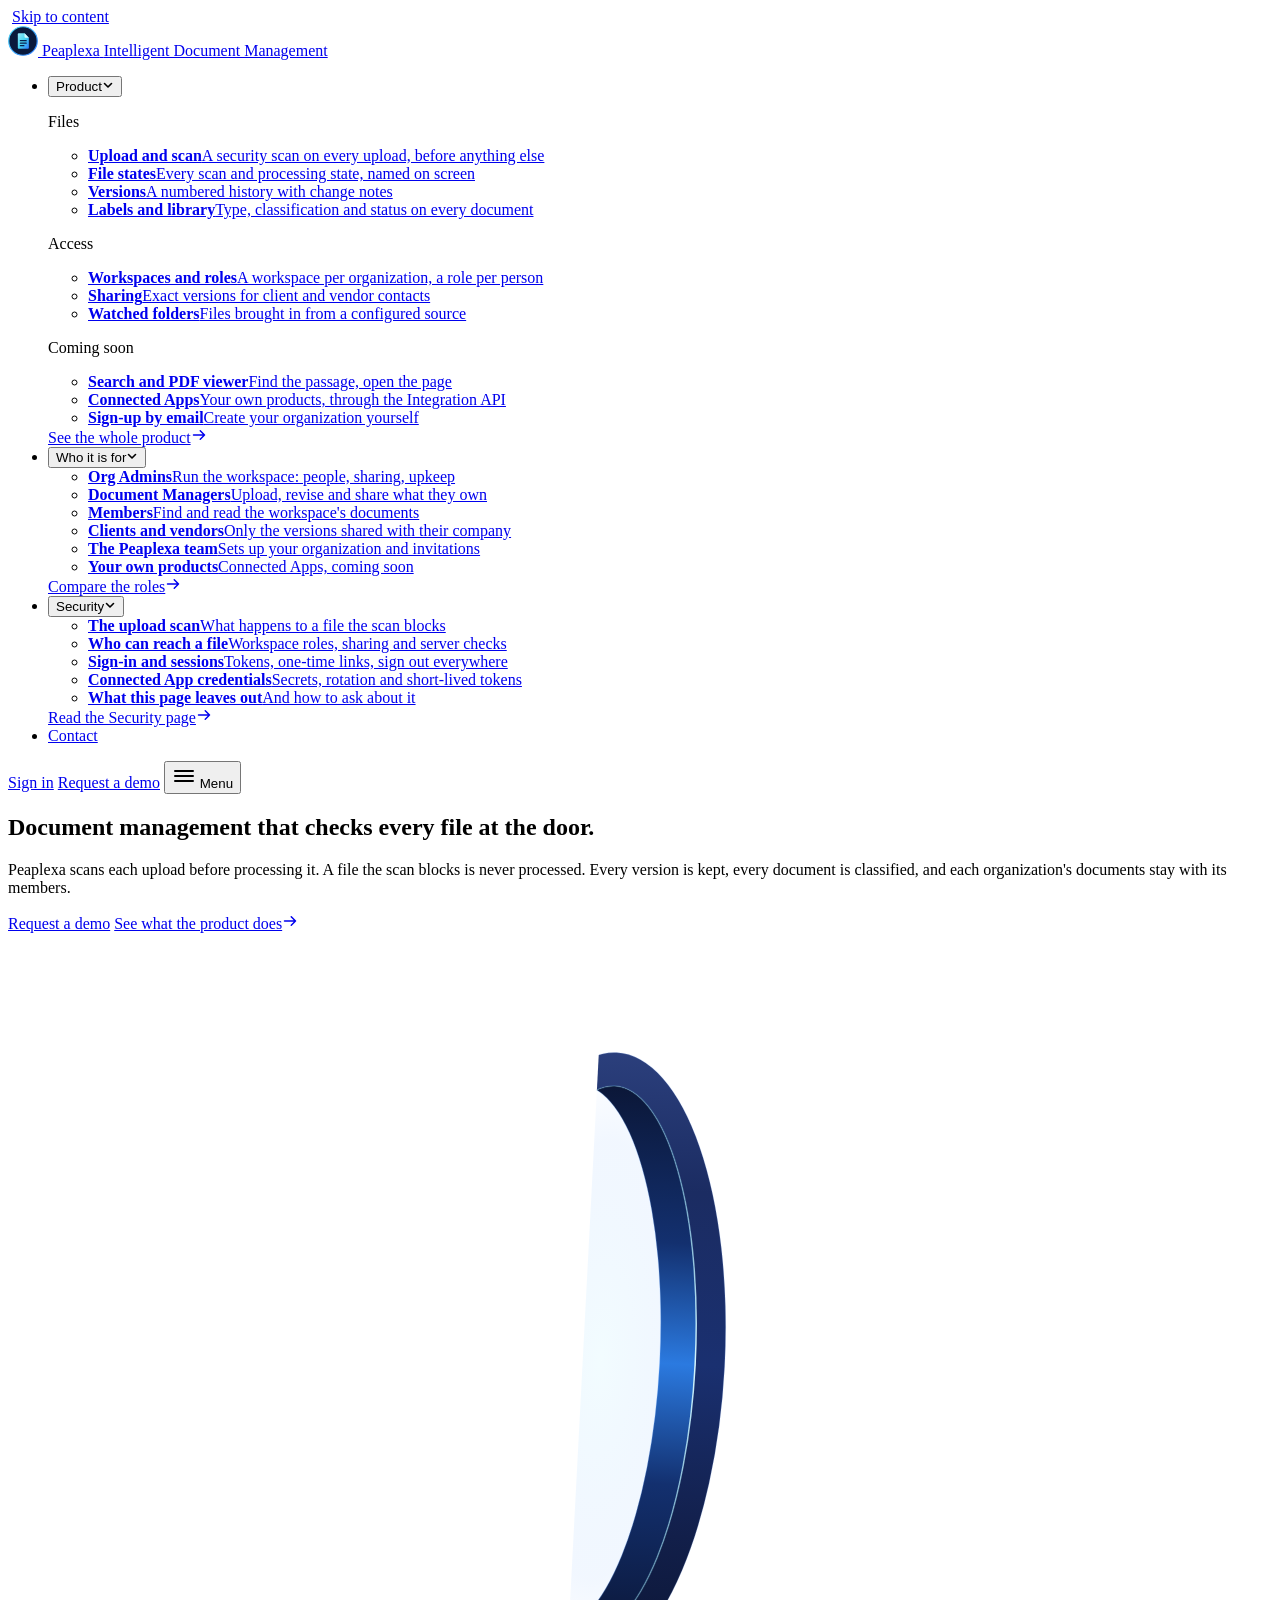
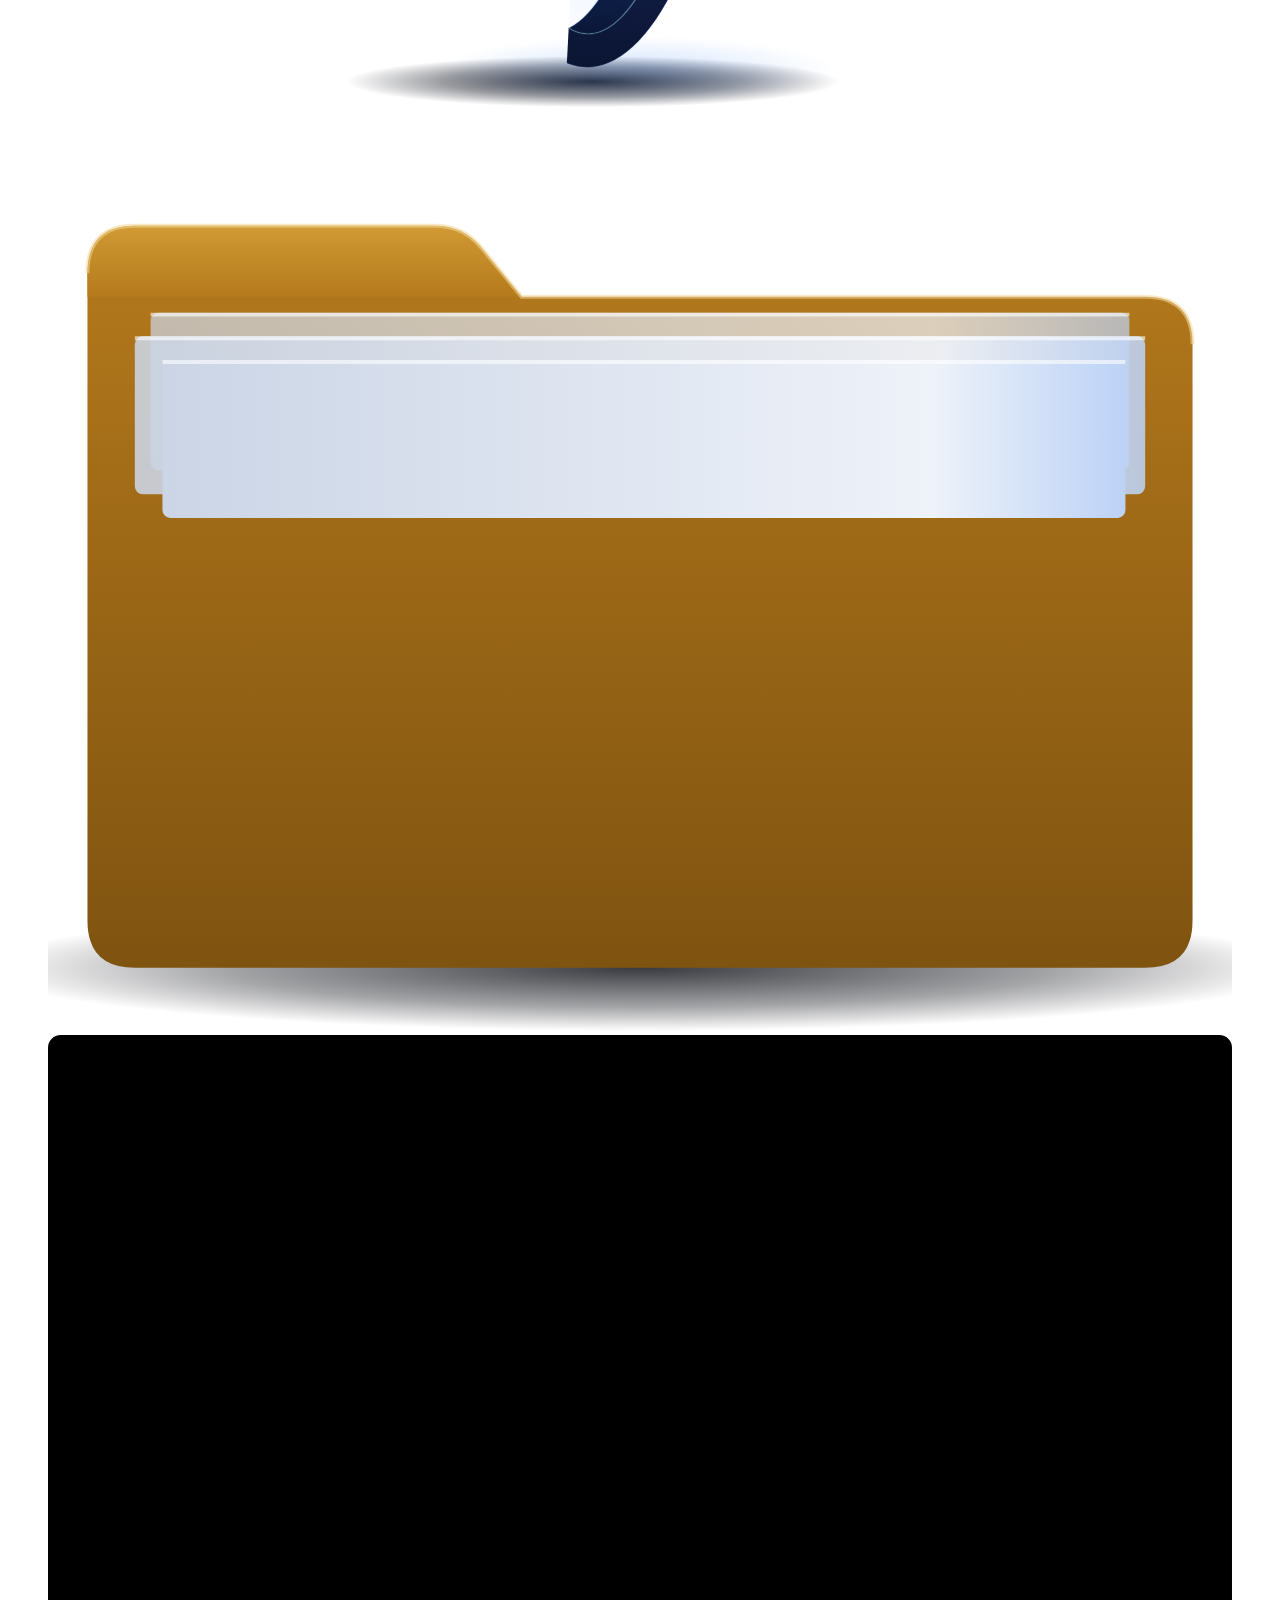
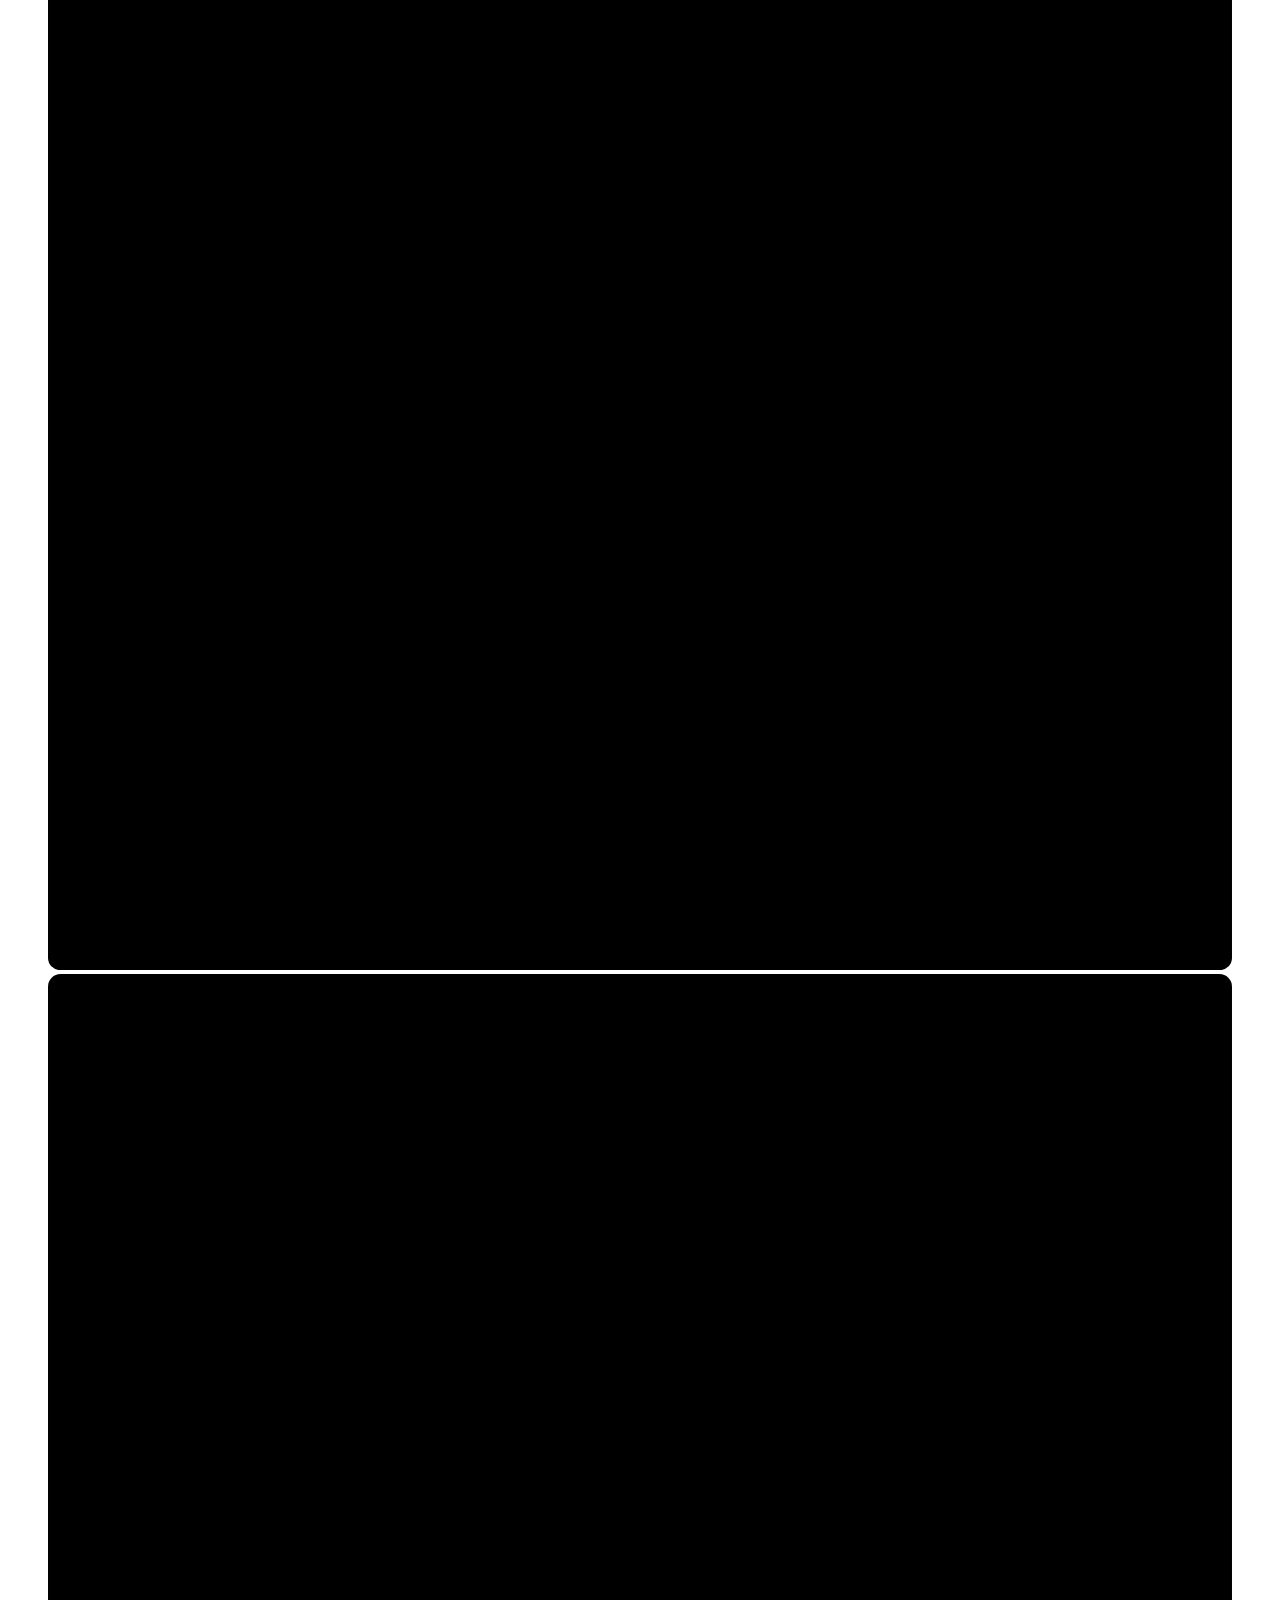
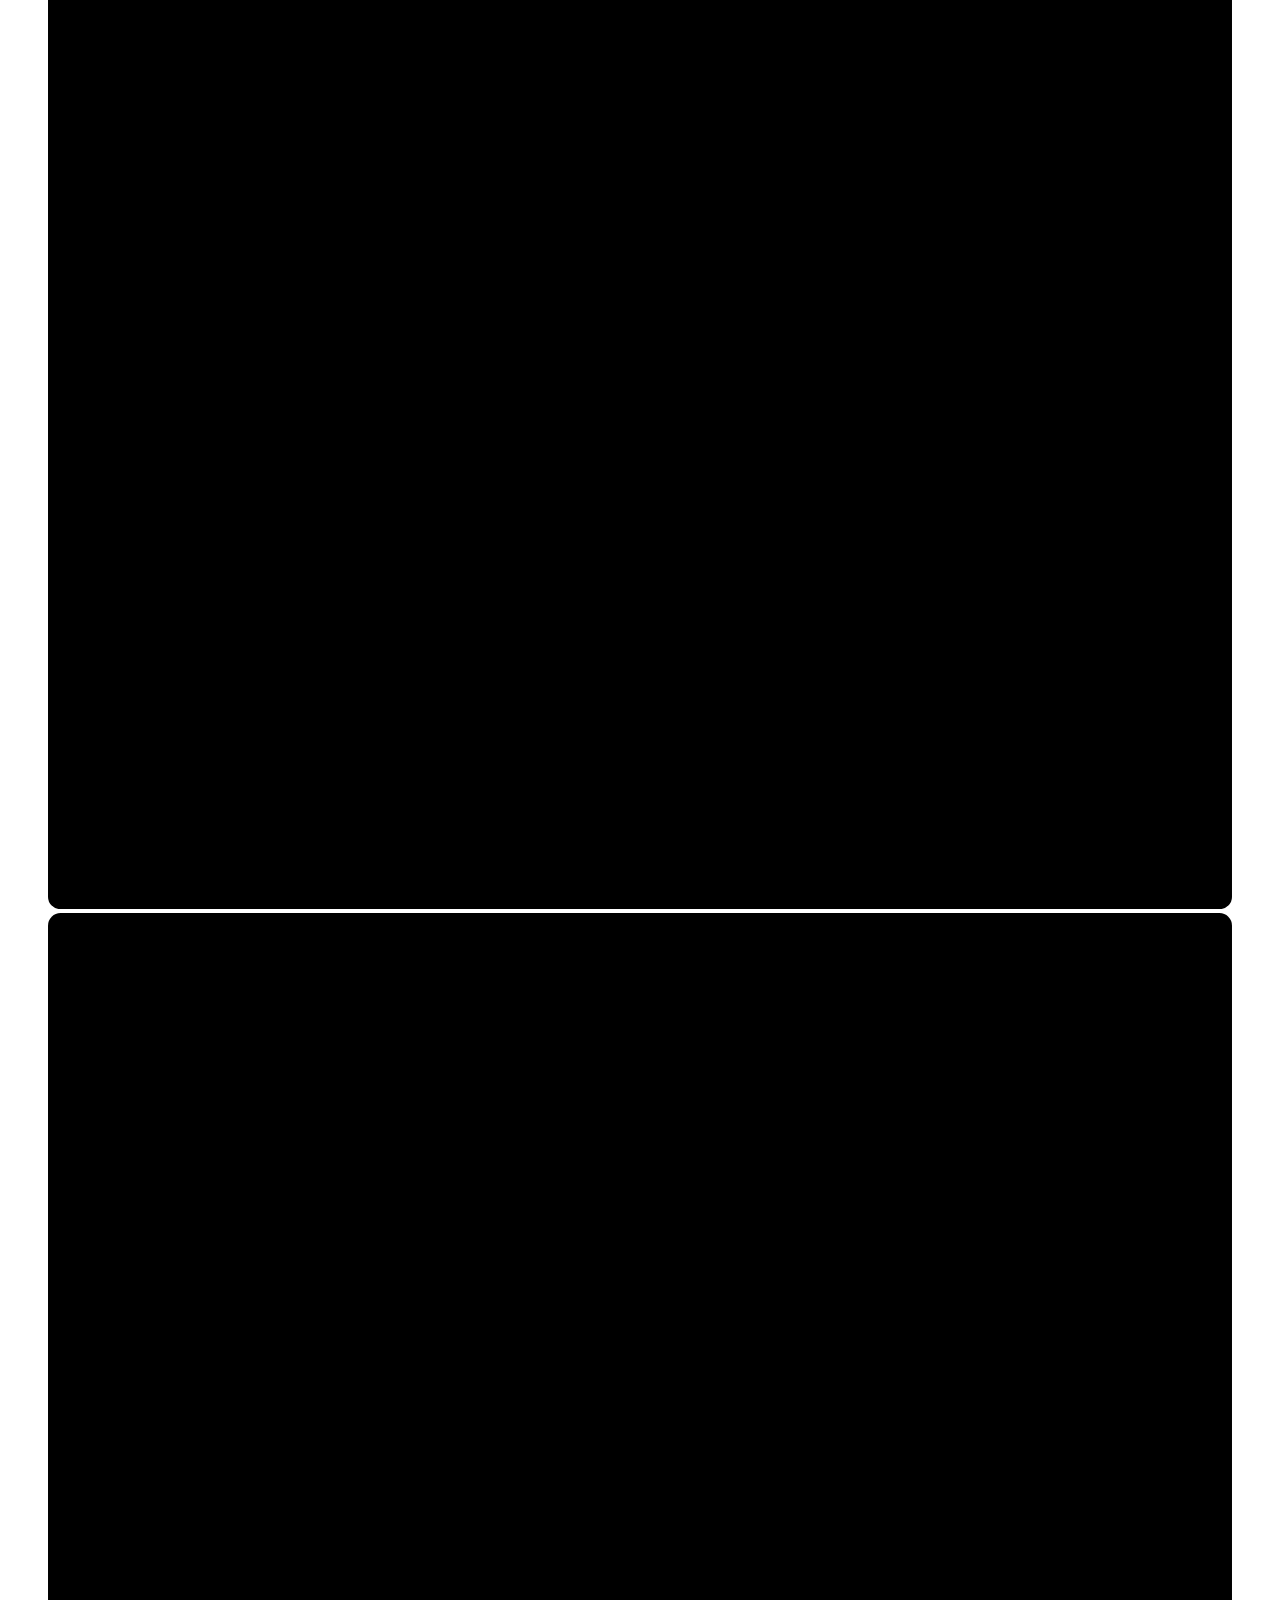
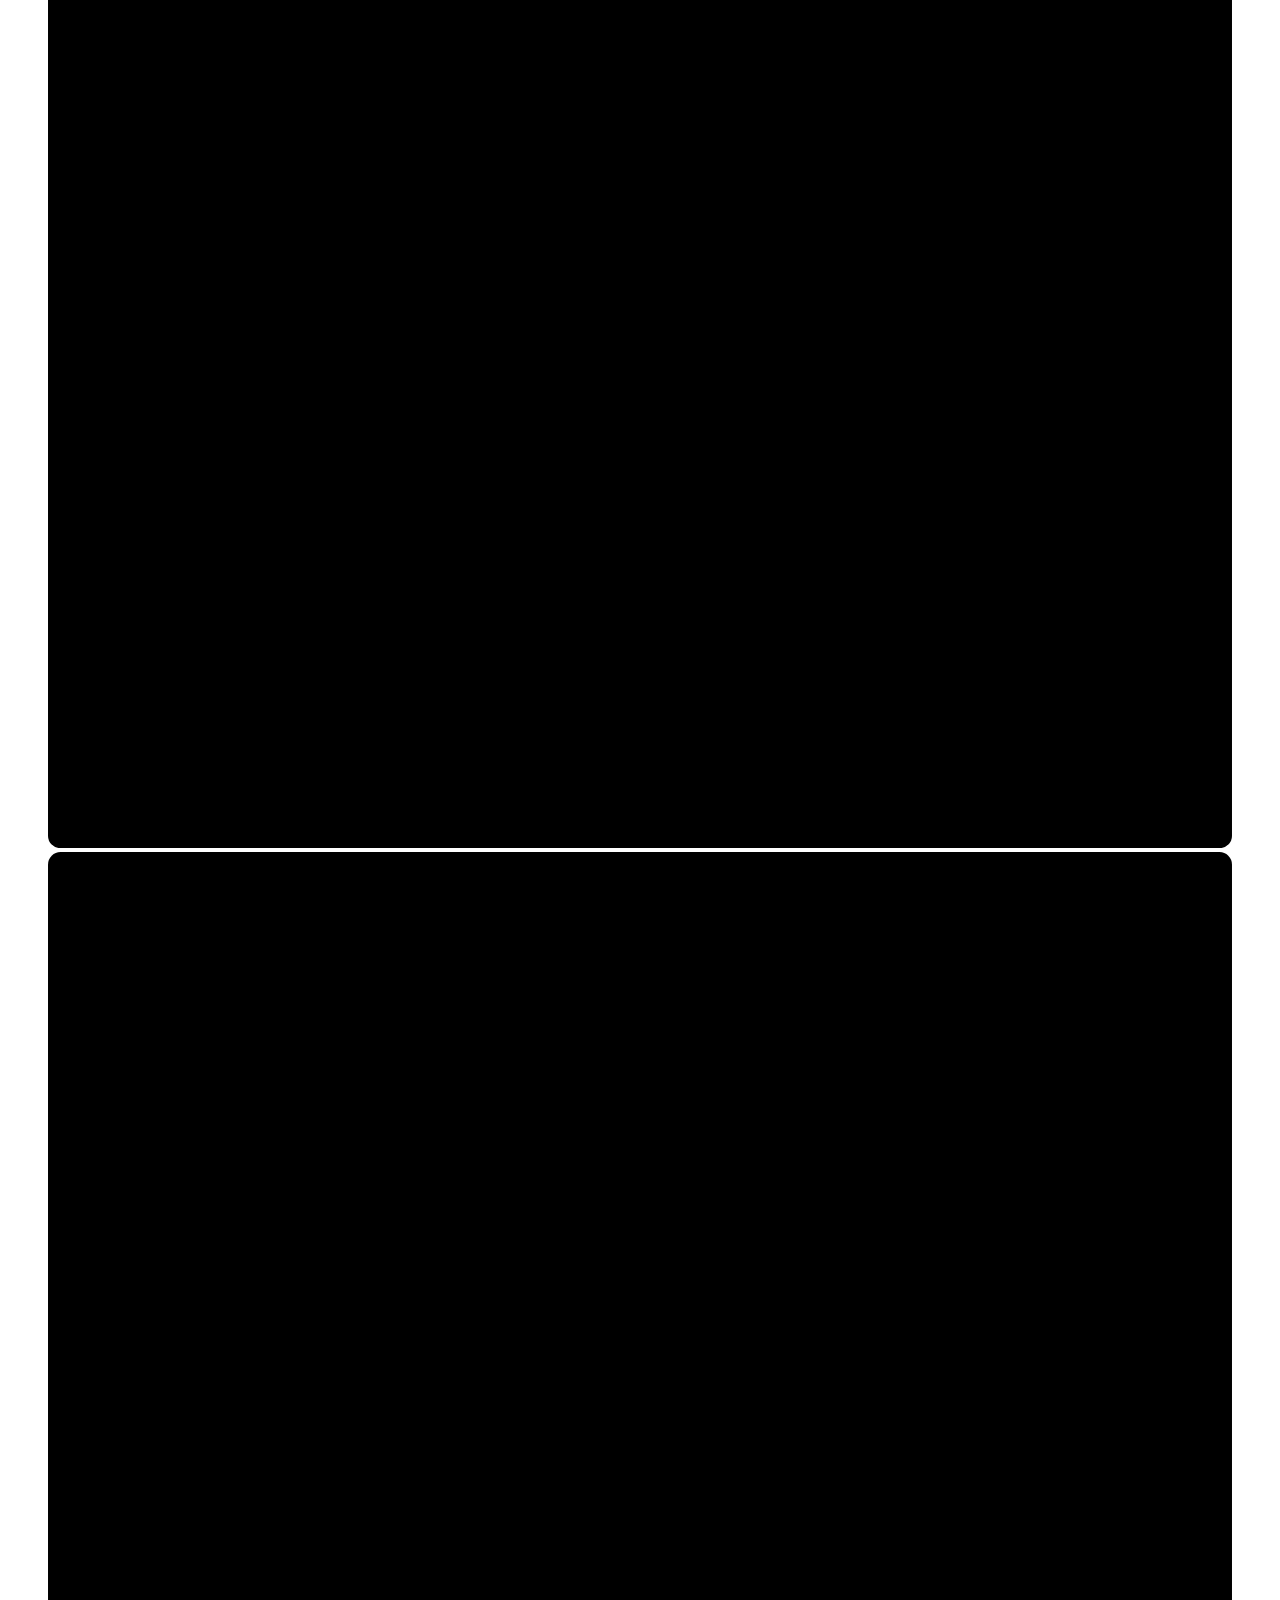
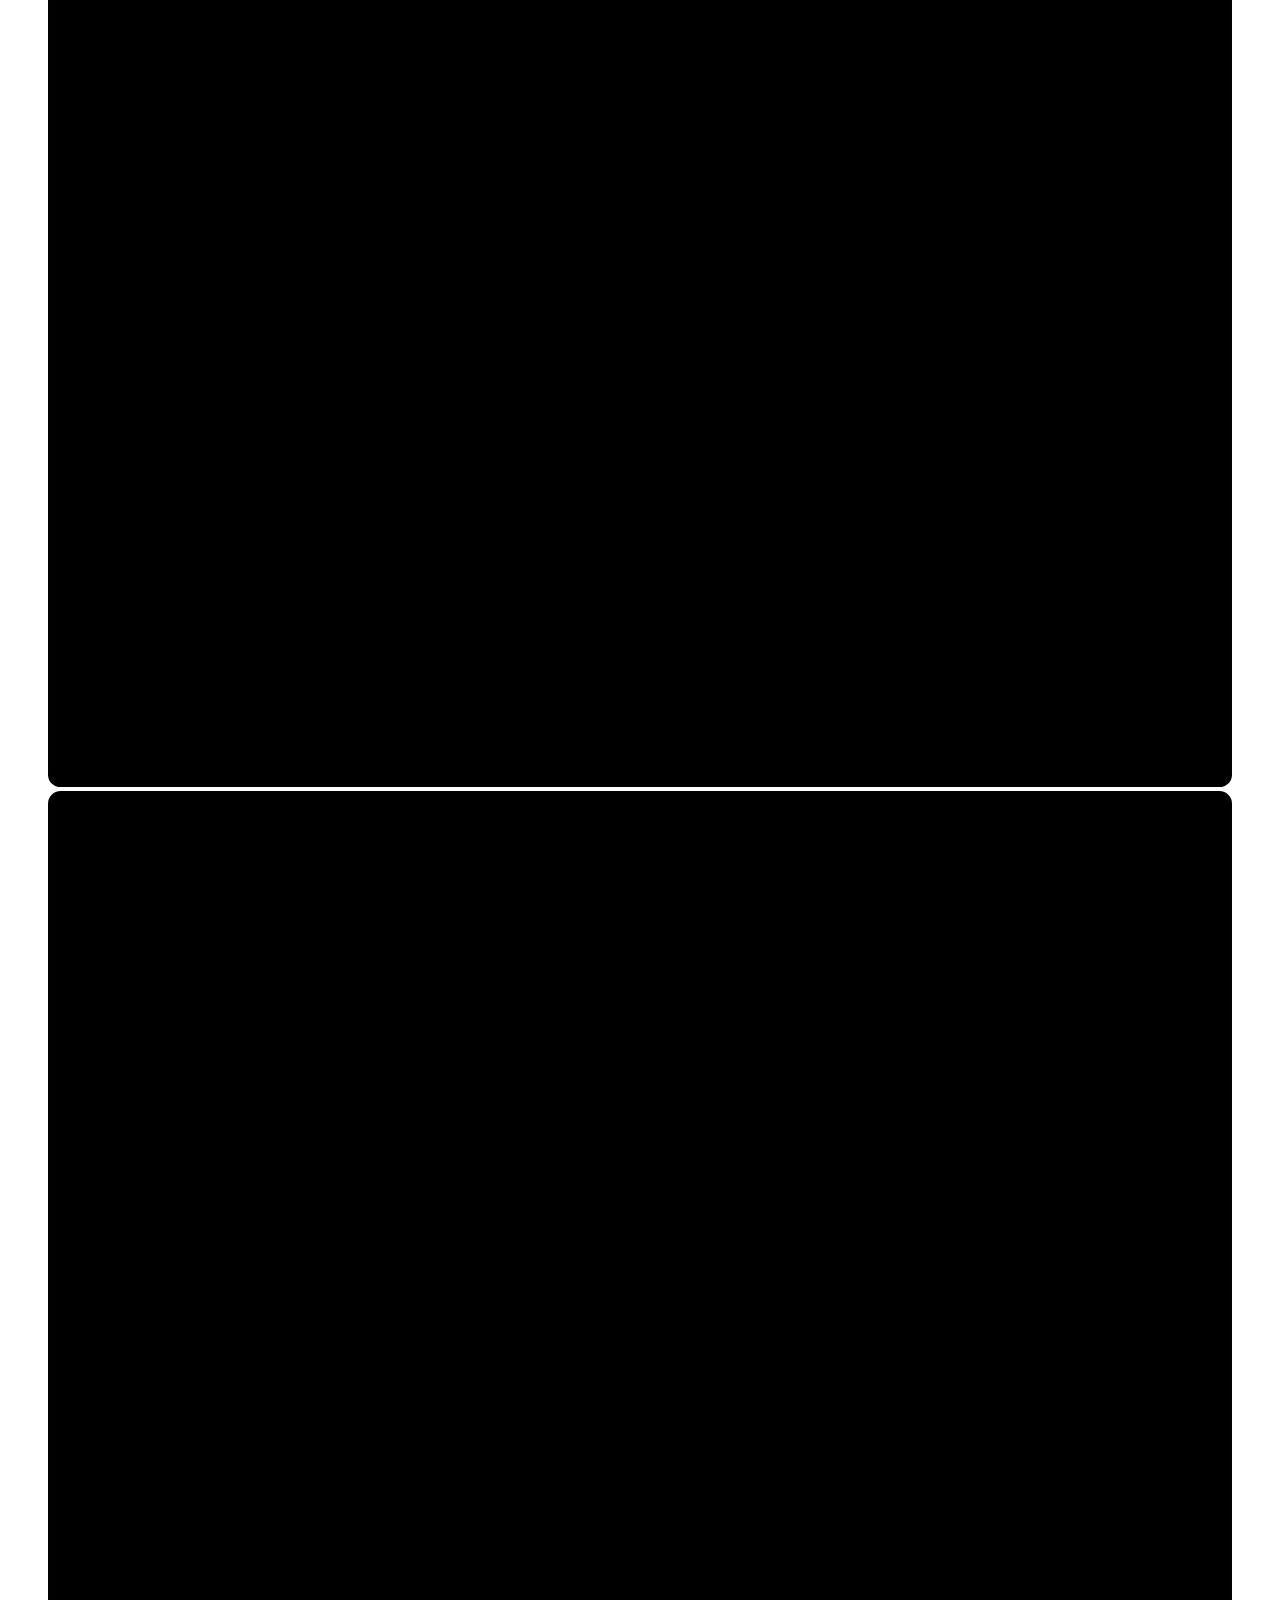
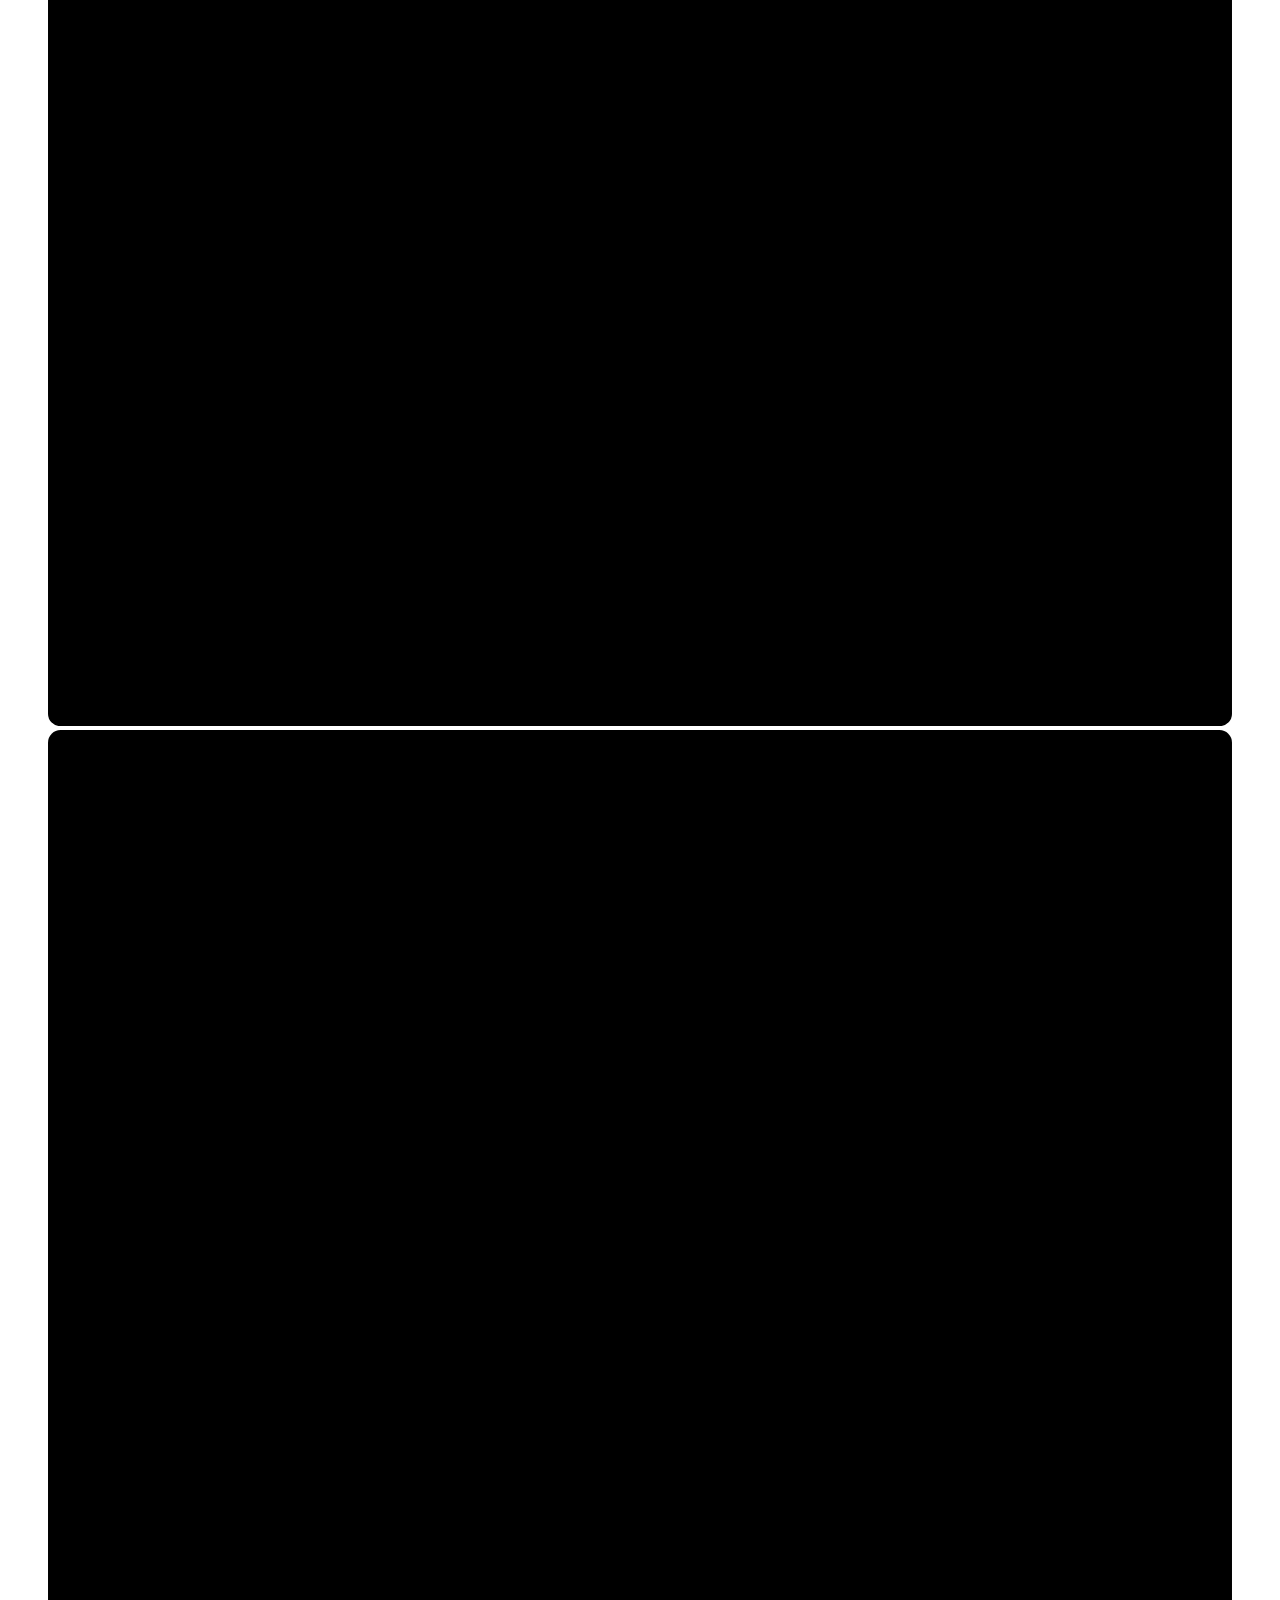
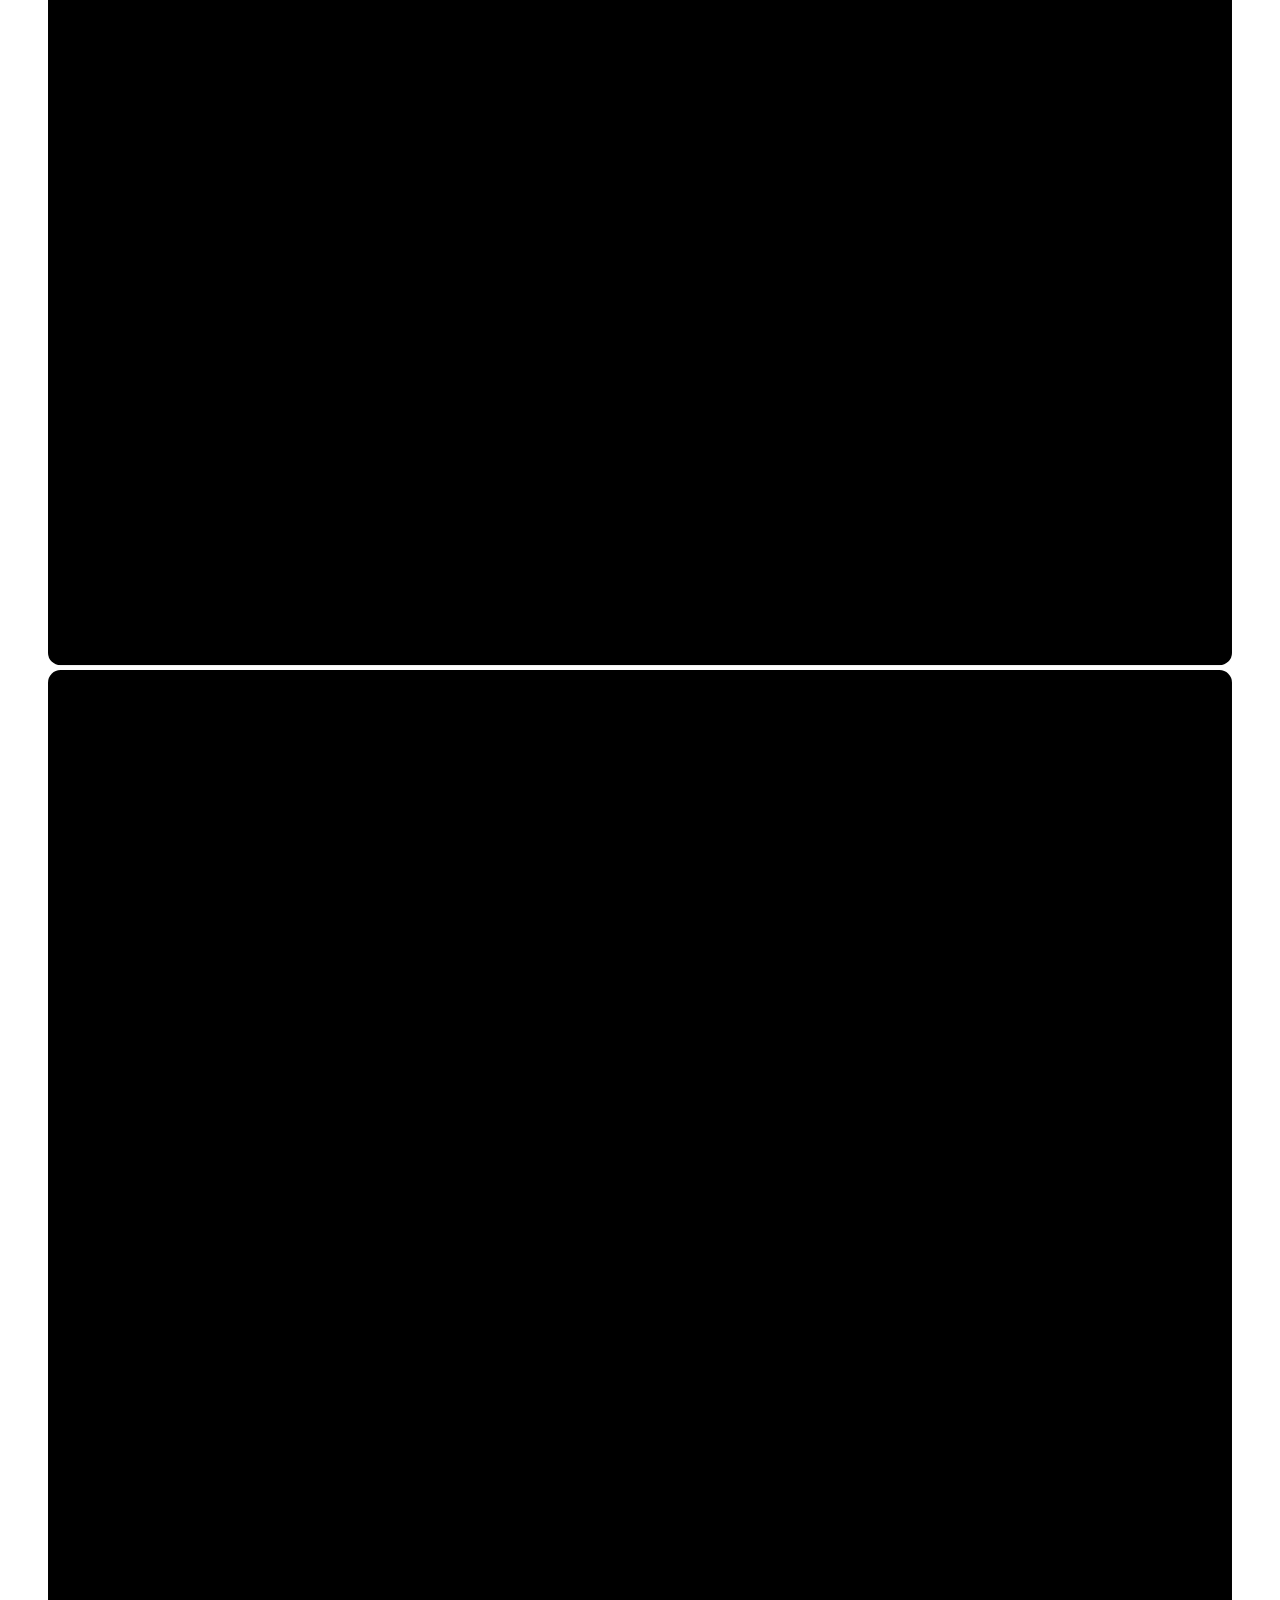
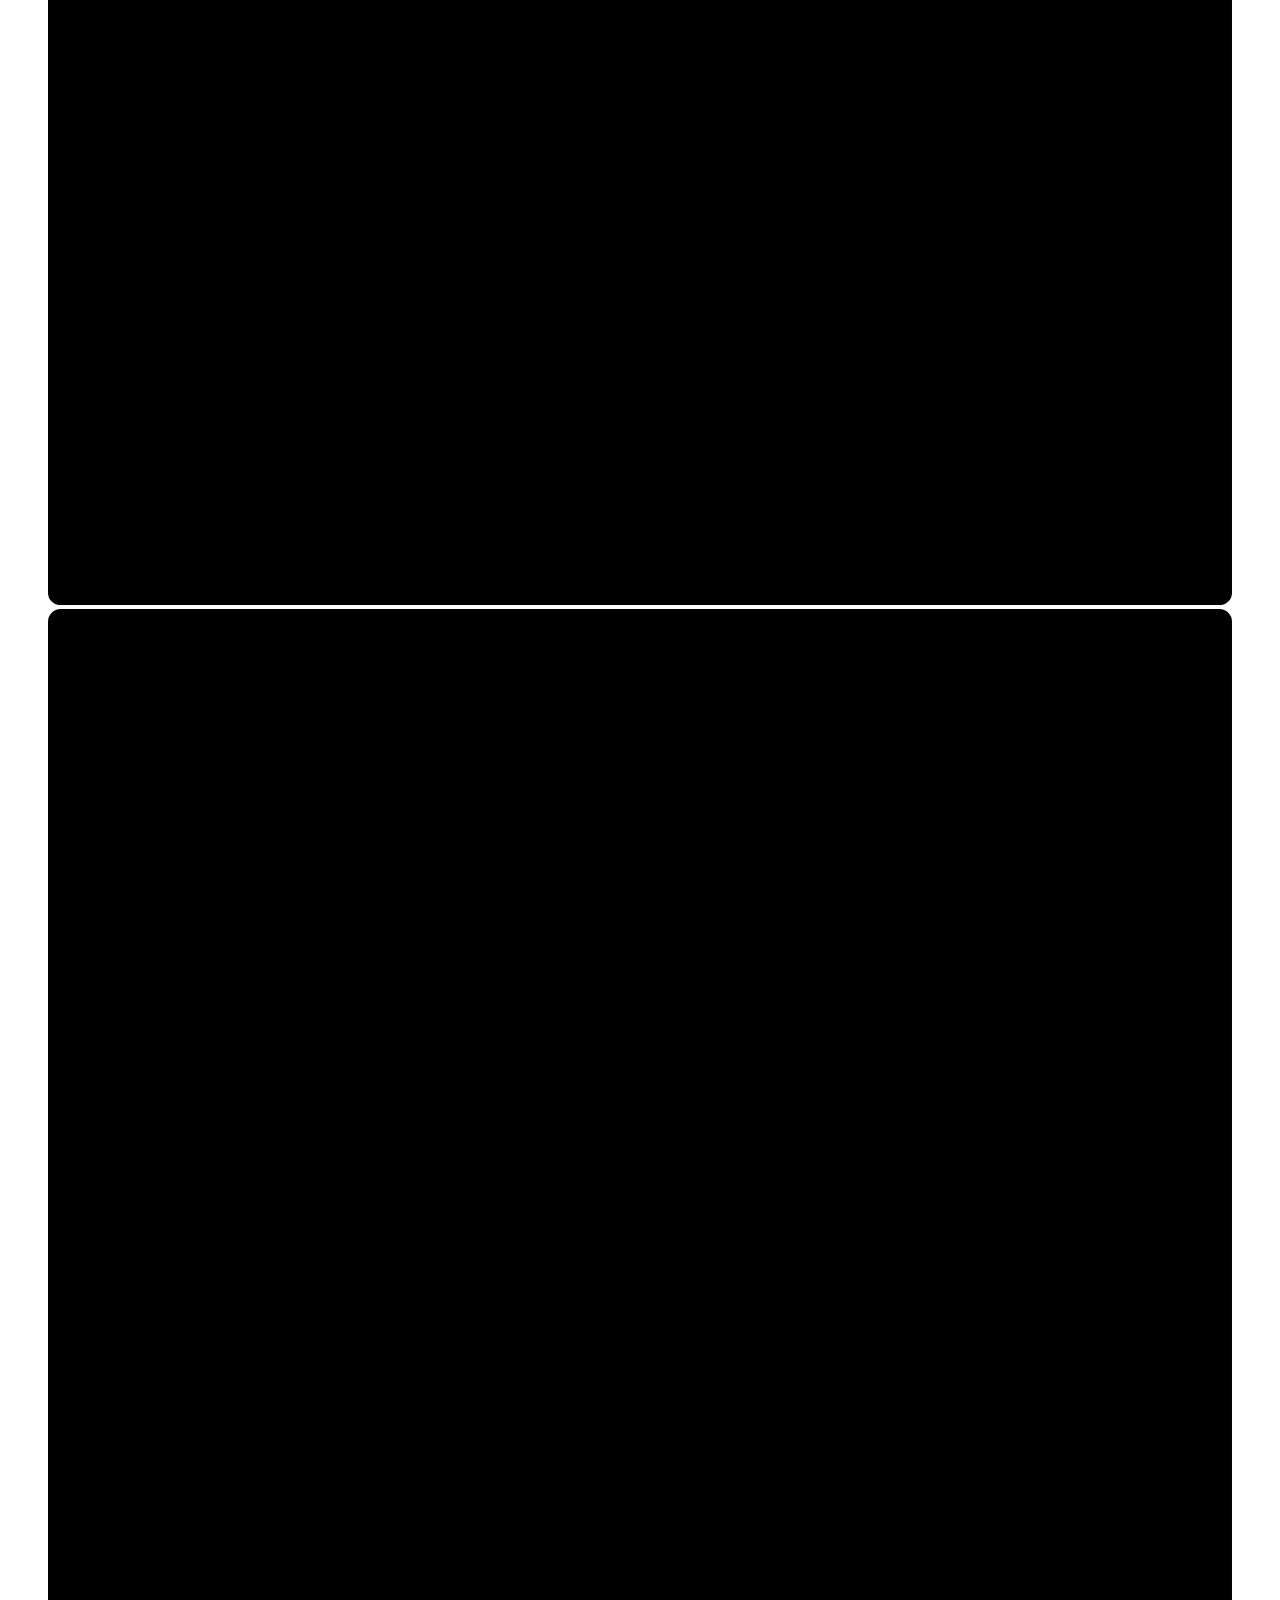
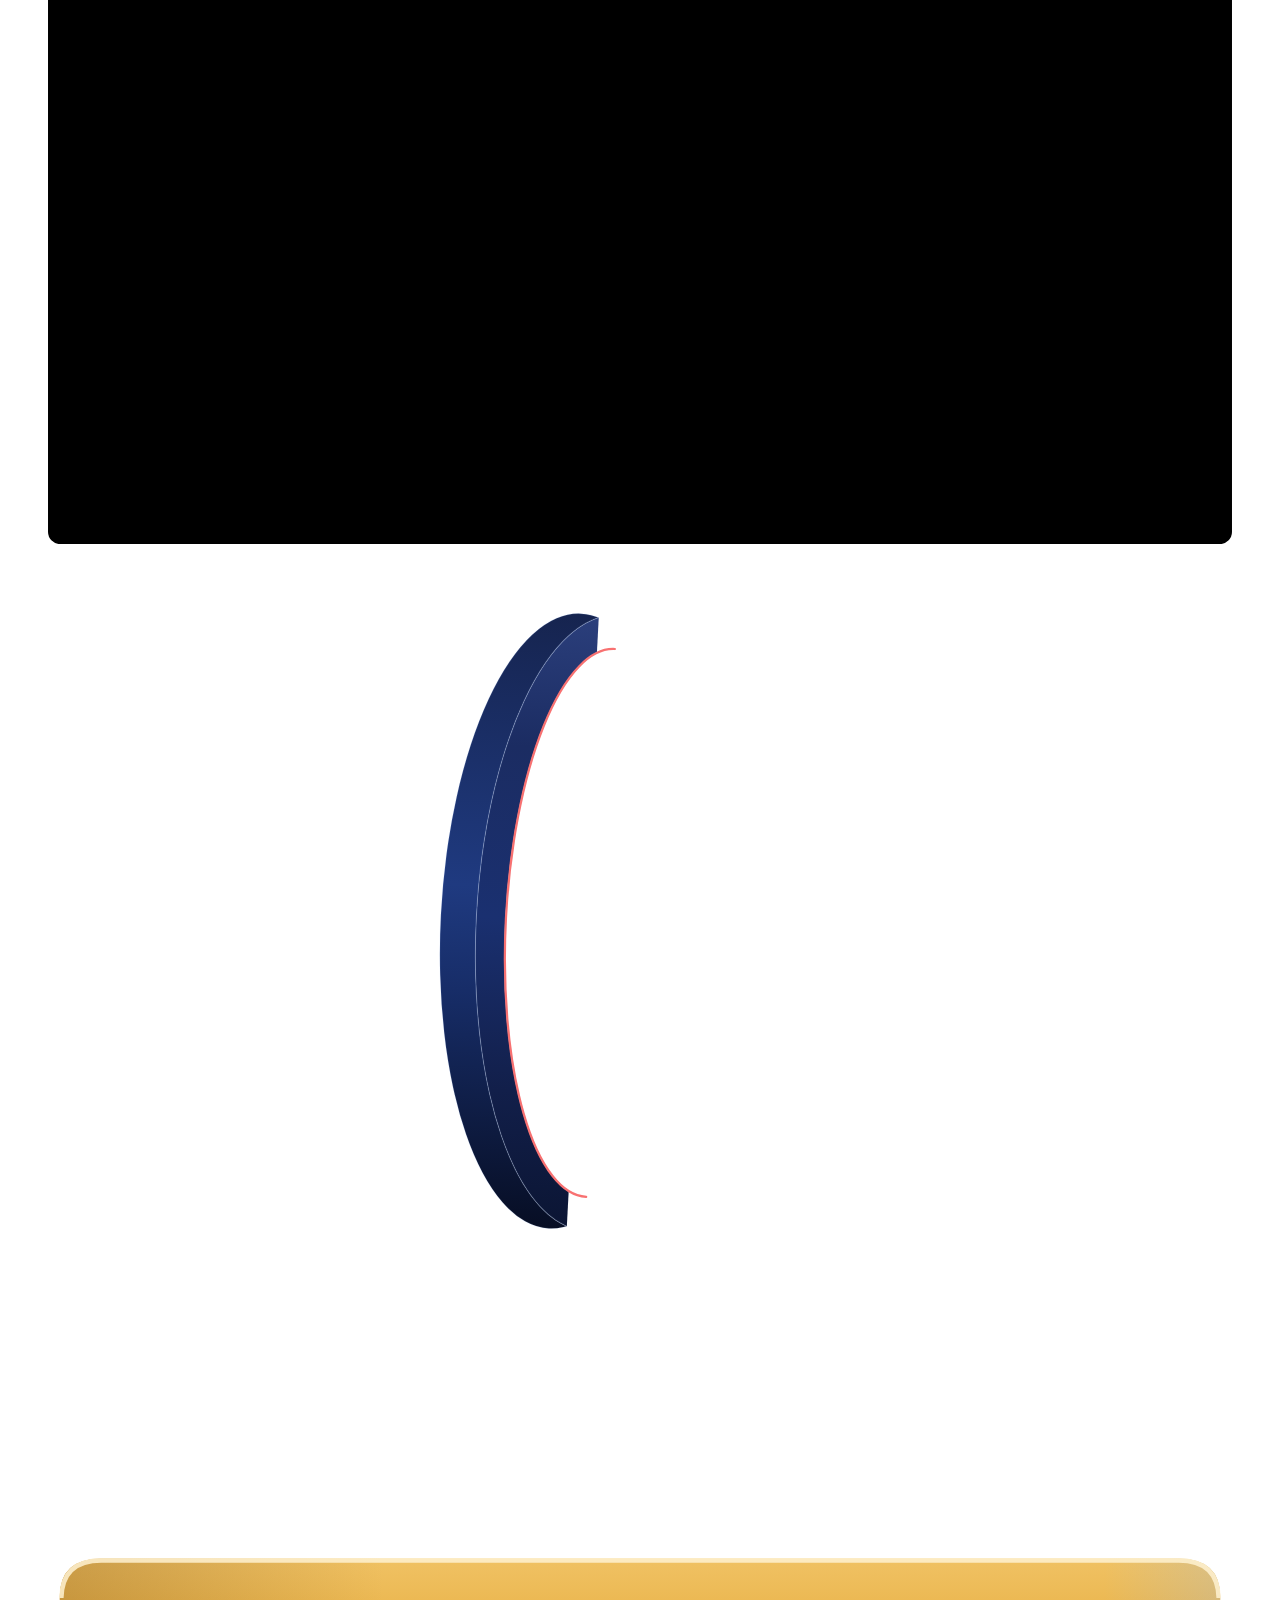
==== src/index.html @ 9dad8b34 "Add the Peaplexa website (work in progress) The Peaplexa marketing website, ready to serve as it is " ====
<!doctype html>
<html lang="en">
<head>
<meta charset="utf-8">
<meta name="viewport" content="width=device-width, initial-scale=1">
<title>Peaplexa | Intelligent Document Management with a security scan on every upload</title>
<meta name="description" content="Peaplexa scans each upload before processing it, keeps every version, gives each organization its own workspace with clear roles, and shares exact versions with clients and vendors. By Datagonomix.">
<meta name="theme-color" content="#070d1c">
<meta property="og:type" content="website">
<meta property="og:site_name" content="Peaplexa by Datagonomix">
<meta property="og:title" content="Peaplexa | Intelligent Document Management with a security scan on every upload">
<meta property="og:description" content="Peaplexa scans each upload before processing it, keeps every version, gives each organization its own workspace with clear roles, and shares exact versions with clients and vendors. By Datagonomix.">
<meta property="og:image" content="/assets/img/og.jpg">
<meta property="og:image:width" content="1200">
<meta property="og:image:height" content="630">
<meta name="twitter:card" content="summary_large_image">
<link rel="icon" href="/assets/favicon.svg" type="image/svg+xml">
<link rel="icon" href="/assets/favicon-32.png" sizes="32x32" type="image/png">
<link rel="apple-touch-icon" href="/assets/apple-touch-icon.png">
<link rel="preload" href="/assets/fonts/outfit-latin-wght-normal.woff2" as="font" type="font/woff2" crossorigin>
<link rel="preload" href="/assets/fonts/noto-sans-latin-wght-normal.woff2" as="font" type="font/woff2" crossorigin>
<link rel="stylesheet" href="/assets/css/site.css">
<script>document.documentElement.classList.add('js')</script>
</head>
<body class="page-home">
<svg class="sprite" width="0" height="0" aria-hidden="true" focusable="false">
  <defs>
    <linearGradient id="mark-doc" x1="0" y1="0" x2="1" y2="1"><stop offset="0" stop-color="#9BEBFA"/><stop offset=".5" stop-color="#45D6F2"/><stop offset="1" stop-color="#2F7BFF"/></linearGradient>
    <linearGradient id="mark-rim" x1="0" y1="0" x2="1" y2="1"><stop offset="0" stop-color="#45D6F2"/><stop offset="1" stop-color="#2F7BFF"/></linearGradient>
    <symbol id="brand-mark" viewBox="0 0 40 40">
      <circle cx="20" cy="20" r="19" fill="#0A1A3C" stroke="url(#mark-rim)" stroke-width="1.6"/>
      <path d="M14.4 9.8h7.6l5.8 5.8v13.4c0 .7-.6 1.3-1.3 1.3H14.4c-.7 0-1.3-.6-1.3-1.3V11.1c0-.7.6-1.3 1.3-1.3z" fill="url(#mark-doc)"/>
      <path d="M22 9.8l5.8 5.8h-4.5c-.7 0-1.3-.6-1.3-1.3z" fill="#D6FAFF"/>
      <path d="M16.5 19.6h7.8M16.5 22.9h7.8M16.5 26.2h4.7" stroke="#07214F" stroke-width="1.6" stroke-linecap="round" fill="none"/>
    </symbol>
    <symbol id="i-upload" viewBox="0 0 24 24" fill="none" stroke="currentColor" stroke-width="1.6" stroke-linecap="round" stroke-linejoin="round"><path d="M12 15V4.5M7.75 8.75 12 4.5l4.25 4.25M4.5 14.5v4A1.5 1.5 0 0 0 6 20h12a1.5 1.5 0 0 0 1.5-1.5v-4"/></symbol>
    <symbol id="i-shield" viewBox="0 0 24 24" fill="none" stroke="currentColor" stroke-width="1.6" stroke-linecap="round" stroke-linejoin="round"><path d="M12 3.5 5.5 6v5.6c0 4 2.7 7.3 6.5 8.9 3.8-1.6 6.5-4.9 6.5-8.9V6z"/><path d="m9.25 12.1 2 2 3.6-3.8"/></symbol>
    <symbol id="i-layers" viewBox="0 0 24 24" fill="none" stroke="currentColor" stroke-width="1.6" stroke-linecap="round" stroke-linejoin="round"><path d="M12 4.5 4 8.75 12 13l8-4.25z"/><path d="M4 12.5 12 16.75l8-4.25M4 16.25 12 20.5l8-4.25"/></symbol>
    <symbol id="i-check-circle" viewBox="0 0 24 24" fill="none" stroke="currentColor" stroke-width="1.6" stroke-linecap="round" stroke-linejoin="round"><circle cx="12" cy="12" r="8.25"/><path d="m8.6 12.2 2.4 2.4 4.5-4.7"/></symbol>
    <symbol id="i-check" viewBox="0 0 24 24" fill="none" stroke="currentColor" stroke-width="1.6" stroke-linecap="round" stroke-linejoin="round"><path d="m5.5 12.5 4.25 4.25L18.5 8"/></symbol>
    <symbol id="i-block" viewBox="0 0 24 24" fill="none" stroke="currentColor" stroke-width="1.6" stroke-linecap="round" stroke-linejoin="round"><path d="M8.6 3.75h6.8l4.85 4.85v6.8l-4.85 4.85H8.6l-4.85-4.85V8.6z"/><path d="m9.5 9.5 5 5M14.5 9.5l-5 5"/></symbol>
    <symbol id="i-folder" viewBox="0 0 24 24" fill="none" stroke="currentColor" stroke-width="1.6" stroke-linecap="round" stroke-linejoin="round"><path d="M3.75 7.5A1.75 1.75 0 0 1 5.5 5.75h3.6l2 2h7.4a1.75 1.75 0 0 1 1.75 1.75v7.75A1.75 1.75 0 0 1 18.5 19h-13a1.75 1.75 0 0 1-1.75-1.75z"/></symbol>
    <symbol id="i-building" viewBox="0 0 24 24" fill="none" stroke="currentColor" stroke-width="1.6" stroke-linecap="round" stroke-linejoin="round"><path d="M5 20V5.75A1.75 1.75 0 0 1 6.75 4h6.5A1.75 1.75 0 0 1 15 5.75V20M15 9.5h2.25A1.75 1.75 0 0 1 19 11.25V20M3.5 20h17M8.5 8h3M8.5 11.5h3M8.5 15h3"/></symbol>
    <symbol id="i-user" viewBox="0 0 24 24" fill="none" stroke="currentColor" stroke-width="1.6" stroke-linecap="round" stroke-linejoin="round"><circle cx="12" cy="8.25" r="3.75"/><path d="M5 19.75c.9-3.3 3.6-5.25 7-5.25s6.1 1.95 7 5.25"/></symbol>
    <symbol id="i-key" viewBox="0 0 24 24" fill="none" stroke="currentColor" stroke-width="1.6" stroke-linecap="round" stroke-linejoin="round"><circle cx="8" cy="15.5" r="3.75"/><path d="m10.75 12.75 8.5-8.5M15.75 7.75l2.5 2.5M17.75 5.75l2 2"/></symbol>
    <symbol id="i-search" viewBox="0 0 24 24" fill="none" stroke="currentColor" stroke-width="1.6" stroke-linecap="round" stroke-linejoin="round"><circle cx="10.75" cy="10.75" r="6.25"/><path d="m15.5 15.5 4.75 4.75"/></symbol>
    <symbol id="i-file" viewBox="0 0 24 24" fill="none" stroke="currentColor" stroke-width="1.6" stroke-linecap="round" stroke-linejoin="round"><path d="M7 3.75h6.75L18.5 8.5v10.25A1.75 1.75 0 0 1 16.75 20.5h-9.5a1.75 1.75 0 0 1-1.75-1.75V5.5A1.75 1.75 0 0 1 7 3.75z"/><path d="M13.5 3.75V8.75h5M9 13h6M9 16.5h4"/></symbol>
    <symbol id="i-lock" viewBox="0 0 24 24" fill="none" stroke="currentColor" stroke-width="1.6" stroke-linecap="round" stroke-linejoin="round"><rect x="5" y="10.25" width="14" height="10" rx="1.75"/><path d="M8.5 10.25v-2.5a3.5 3.5 0 0 1 7 0v2.5"/></symbol>
    <symbol id="i-share" viewBox="0 0 24 24" fill="none" stroke="currentColor" stroke-width="1.6" stroke-linecap="round" stroke-linejoin="round"><path d="M14 4.5h5.5V10M19.5 4.5 11.25 12.75"/><path d="M18 13.75v4.75a1.5 1.5 0 0 1-1.5 1.5H6a1.5 1.5 0 0 1-1.5-1.5V8A1.5 1.5 0 0 1 6 6.5h4.75"/></symbol>
    <symbol id="i-history" viewBox="0 0 24 24" fill="none" stroke="currentColor" stroke-width="1.6" stroke-linecap="round" stroke-linejoin="round"><path d="M4.75 12a7.25 7.25 0 1 0 2.1-5.1M4.75 4.5V8h3.5"/><path d="M12 8.25v4l2.75 1.75"/></symbol>
    <symbol id="i-plug" viewBox="0 0 24 24" fill="none" stroke="currentColor" stroke-width="1.6" stroke-linecap="round" stroke-linejoin="round"><path d="M9 3.75V8M15 3.75V8M6.5 8h11v3a5.5 5.5 0 0 1-11 0zM12 16.5v3.75"/></symbol>
    <symbol id="i-tag" viewBox="0 0 24 24" fill="none" stroke="currentColor" stroke-width="1.6" stroke-linecap="round" stroke-linejoin="round"><path d="M3.75 12.1V5.5A1.75 1.75 0 0 1 5.5 3.75h6.6l8.15 8.15a1.75 1.75 0 0 1 0 2.5l-5.85 5.85a1.75 1.75 0 0 1-2.5 0z"/><circle cx="8.5" cy="8.5" r="1.25"/></symbol>
    <symbol id="i-eye" viewBox="0 0 24 24" fill="none" stroke="currentColor" stroke-width="1.6" stroke-linecap="round" stroke-linejoin="round"><path d="M2.75 12S6.25 5.75 12 5.75 21.25 12 21.25 12 17.75 18.25 12 18.25 2.75 12 2.75 12z"/><circle cx="12" cy="12" r="2.75"/></symbol>
    <symbol id="i-sync" viewBox="0 0 24 24" fill="none" stroke="currentColor" stroke-width="1.6" stroke-linecap="round" stroke-linejoin="round"><path d="M19.25 9.25A7.5 7.5 0 0 0 5.6 7.4M4.75 4.25v3.5h3.5M4.75 14.75A7.5 7.5 0 0 0 18.4 16.6M19.25 19.75v-3.5h-3.5"/></symbol>
    <symbol id="i-inbox" viewBox="0 0 24 24" fill="none" stroke="currentColor" stroke-width="1.6" stroke-linecap="round" stroke-linejoin="round"><path d="M3.75 13.5 6.1 6.1A1.75 1.75 0 0 1 7.75 5h8.5a1.75 1.75 0 0 1 1.65 1.1l2.35 7.4v4.75A1.75 1.75 0 0 1 18.5 20h-13a1.75 1.75 0 0 1-1.75-1.75z"/><path d="M3.75 13.5H8l1.5 2.5h5l1.5-2.5h4.25"/></symbol>
    <symbol id="i-mail" viewBox="0 0 24 24" fill="none" stroke="currentColor" stroke-width="1.6" stroke-linecap="round" stroke-linejoin="round"><rect x="3.75" y="5.75" width="16.5" height="12.5" rx="1.75"/><path d="m4.5 7 7.5 6 7.5-6"/></symbol>
    <symbol id="i-people" viewBox="0 0 24 24" fill="none" stroke="currentColor" stroke-width="1.6" stroke-linecap="round" stroke-linejoin="round"><circle cx="9" cy="8.75" r="3.25"/><path d="M3.25 19c.75-2.9 3-4.75 5.75-4.75s5 1.85 5.75 4.75"/><path d="M15.25 5.75a3.25 3.25 0 0 1 0 6.25M17 14.5c2 .5 3.3 2.1 3.75 4.5"/></symbol>
  </defs>
</svg>
<a class="skip" href="#main">Skip to content</a>
<header class="site-head">
  <div class="mainbar">
    <div class="wrap mainbar-in">
      <a class="brand" href="/" aria-label="Peaplexa home">
        <svg class="mark" viewBox="0 0 40 40" width="30" height="30" aria-hidden="true" focusable="false"><use href="#brand-mark"/></svg>
        <span class="brand-name">Peaplexa</span>
        <span class="brand-sub">Intelligent Document Management</span>
      </a>
      <nav class="nav" aria-label="Main">
        <ul class="nav-list">
          <li class="nav-item has-menu">
    <button class="nav-top" type="button" aria-expanded="false" aria-controls="menu-product">Product<svg class="chev" viewBox="0 0 12 12" width="12" height="12" aria-hidden="true" focusable="false"><path d="M2.5 4.5 6 8l3.5-3.5" fill="none" stroke="currentColor" stroke-width="1.6" stroke-linecap="round" stroke-linejoin="round"/></svg></button>
    <div class="menu menu-wide" id="menu-product">
      <div class="menu-cols"><div class="menu-col"><p class="menu-group">Files</p><ul><li><a href="/product/#upload"><strong>Upload and scan</strong><span>A security scan on every upload, before anything else</span></a></li><li><a href="/product/#states"><strong>File states</strong><span>Every scan and processing state, named on screen</span></a></li><li><a href="/product/#versions"><strong>Versions</strong><span>A numbered history with change notes</span></a></li><li><a href="/product/#labels"><strong>Labels and library</strong><span>Type, classification and status on every document</span></a></li></ul></div><div class="menu-col"><p class="menu-group">Access</p><ul><li><a href="/product/#workspaces"><strong>Workspaces and roles</strong><span>A workspace per organization, a role per person</span></a></li><li><a href="/product/#sharing"><strong>Sharing</strong><span>Exact versions for client and vendor contacts</span></a></li><li><a href="/product/#watched"><strong>Watched folders</strong><span>Files brought in from a configured source</span></a></li></ul></div><div class="menu-col"><p class="menu-group">Coming soon</p><ul><li><a href="/product/#search"><strong>Search and PDF viewer</strong><span>Find the passage, open the page</span></a></li><li><a href="/product/#connected-apps"><strong>Connected Apps</strong><span>Your own products, through the Integration API</span></a></li><li><a href="/product/#signup"><strong>Sign-up by email</strong><span>Create your organization yourself</span></a></li></ul></div></div>
      <a class="menu-foot" href="/product/">See the whole product<svg class="arr arr-r" viewBox="0 0 16 16" width="16" height="16" aria-hidden="true" focusable="false"><path d="M2.5 8h11M9.25 3.75 13.5 8l-4.25 4.25" fill="none" stroke="currentColor" stroke-width="1.5" stroke-linecap="round" stroke-linejoin="round"/></svg></a>
    </div>
  </li><li class="nav-item has-menu">
    <button class="nav-top" type="button" aria-expanded="false" aria-controls="menu-who">Who it is for<svg class="chev" viewBox="0 0 12 12" width="12" height="12" aria-hidden="true" focusable="false"><path d="M2.5 4.5 6 8l3.5-3.5" fill="none" stroke="currentColor" stroke-width="1.6" stroke-linecap="round" stroke-linejoin="round"/></svg></button>
    <div class="menu" id="menu-who">
      <div class="menu-cols"><div class="menu-col"><ul><li><a href="/who-it-is-for/#org-admins"><strong>Org Admins</strong><span>Run the workspace: people, sharing, upkeep</span></a></li><li><a href="/who-it-is-for/#document-managers"><strong>Document Managers</strong><span>Upload, revise and share what they own</span></a></li><li><a href="/who-it-is-for/#members"><strong>Members</strong><span>Find and read the workspace's documents</span></a></li><li><a href="/who-it-is-for/#portal-users"><strong>Clients and vendors</strong><span>Only the versions shared with their company</span></a></li><li><a href="/who-it-is-for/#operators"><strong>The Peaplexa team</strong><span>Sets up your organization and invitations</span></a></li><li><a href="/who-it-is-for/#apps"><strong>Your own products</strong><span>Connected Apps, coming soon</span></a></li></ul></div></div>
      <a class="menu-foot" href="/who-it-is-for/#compare">Compare the roles<svg class="arr arr-r" viewBox="0 0 16 16" width="16" height="16" aria-hidden="true" focusable="false"><path d="M2.5 8h11M9.25 3.75 13.5 8l-4.25 4.25" fill="none" stroke="currentColor" stroke-width="1.5" stroke-linecap="round" stroke-linejoin="round"/></svg></a>
    </div>
  </li><li class="nav-item has-menu">
    <button class="nav-top" type="button" aria-expanded="false" aria-controls="menu-security">Security<svg class="chev" viewBox="0 0 12 12" width="12" height="12" aria-hidden="true" focusable="false"><path d="M2.5 4.5 6 8l3.5-3.5" fill="none" stroke="currentColor" stroke-width="1.6" stroke-linecap="round" stroke-linejoin="round"/></svg></button>
    <div class="menu" id="menu-security">
      <div class="menu-cols"><div class="menu-col"><ul><li><a href="/security/#scan"><strong>The upload scan</strong><span>What happens to a file the scan blocks</span></a></li><li><a href="/security/#access"><strong>Who can reach a file</strong><span>Workspace roles, sharing and server checks</span></a></li><li><a href="/security/#sessions"><strong>Sign-in and sessions</strong><span>Tokens, one-time links, sign out everywhere</span></a></li><li><a href="/security/#apps"><strong>Connected App credentials</strong><span>Secrets, rotation and short-lived tokens</span></a></li><li><a href="/security/#questions"><strong>What this page leaves out</strong><span>And how to ask about it</span></a></li></ul></div></div>
      <a class="menu-foot" href="/security/">Read the Security page<svg class="arr arr-r" viewBox="0 0 16 16" width="16" height="16" aria-hidden="true" focusable="false"><path d="M2.5 8h11M9.25 3.75 13.5 8l-4.25 4.25" fill="none" stroke="currentColor" stroke-width="1.5" stroke-linecap="round" stroke-linejoin="round"/></svg></a>
    </div>
  </li>
          <li class="nav-item"><a class="nav-top" href="/request-a-demo/#contact">Contact</a></li>
        </ul>
      </nav>
      <a class="nav-signin" href="#">Sign in</a>
      <a class="btn btn-pill nav-cta" href="/request-a-demo/">Request a demo</a>
      <button class="drawer-toggle" type="button" aria-expanded="false" aria-controls="drawer">
        <svg viewBox="0 0 24 24" width="24" height="24" aria-hidden="true" focusable="false"><path d="M3 7h18M3 12h18M3 17h18" stroke="currentColor" stroke-width="2" stroke-linecap="round"/></svg>
        <span>Menu</span>
      </button>
    </div>
  </div>
</header>
<div class="drawer-scrim" hidden></div>
<aside class="drawer" id="drawer" role="dialog" aria-modal="true" aria-label="Site menu" hidden>
  <div class="drawer-head">
    <a class="brand brand-dark" href="/" aria-label="Peaplexa home"><svg class="mark" viewBox="0 0 40 40" width="34" height="34" aria-hidden="true" focusable="false"><use href="#brand-mark"/></svg><span class="brand-name">Peaplexa</span></a>
    <button class="drawer-close" type="button" aria-label="Close menu">
      <svg viewBox="0 0 24 24" width="24" height="24" aria-hidden="true" focusable="false"><path d="M6 6l12 12M18 6L6 18" stroke="currentColor" stroke-width="2" stroke-linecap="round"/></svg>
    </button>
  </div>
  <nav aria-label="Site menu links">
    <ul class="drawer-list">
      <li class="drawer-group">
    <button class="drawer-top" type="button" aria-expanded="false" aria-controls="drawer-product">Product<svg class="chev" viewBox="0 0 12 12" width="12" height="12" aria-hidden="true" focusable="false"><path d="M2.5 4.5 6 8l3.5-3.5" fill="none" stroke="currentColor" stroke-width="1.6" stroke-linecap="round" stroke-linejoin="round"/></svg></button>
    <ul class="drawer-sub" id="drawer-product" hidden>
      <li><a href="/product/">Product overview</a></li>
      <li><a href="/product/#upload">Upload and scan</a></li><li><a href="/product/#states">File states</a></li><li><a href="/product/#versions">Versions</a></li><li><a href="/product/#labels">Labels and library</a></li><li><a href="/product/#workspaces">Workspaces and roles</a></li><li><a href="/product/#sharing">Sharing</a></li><li><a href="/product/#watched">Watched folders</a></li><li><a href="/product/#search">Search and PDF viewer</a></li><li><a href="/product/#connected-apps">Connected Apps</a></li><li><a href="/product/#signup">Sign-up by email</a></li>
    </ul>
  </li><li class="drawer-group">
    <button class="drawer-top" type="button" aria-expanded="false" aria-controls="drawer-who">Who it is for<svg class="chev" viewBox="0 0 12 12" width="12" height="12" aria-hidden="true" focusable="false"><path d="M2.5 4.5 6 8l3.5-3.5" fill="none" stroke="currentColor" stroke-width="1.6" stroke-linecap="round" stroke-linejoin="round"/></svg></button>
    <ul class="drawer-sub" id="drawer-who" hidden>
      <li><a href="/who-it-is-for/">Who it is for overview</a></li>
      <li><a href="/who-it-is-for/#org-admins">Org Admins</a></li><li><a href="/who-it-is-for/#document-managers">Document Managers</a></li><li><a href="/who-it-is-for/#members">Members</a></li><li><a href="/who-it-is-for/#portal-users">Clients and vendors</a></li><li><a href="/who-it-is-for/#operators">The Peaplexa team</a></li><li><a href="/who-it-is-for/#apps">Your own products</a></li>
    </ul>
  </li><li class="drawer-group">
    <button class="drawer-top" type="button" aria-expanded="false" aria-controls="drawer-security">Security<svg class="chev" viewBox="0 0 12 12" width="12" height="12" aria-hidden="true" focusable="false"><path d="M2.5 4.5 6 8l3.5-3.5" fill="none" stroke="currentColor" stroke-width="1.6" stroke-linecap="round" stroke-linejoin="round"/></svg></button>
    <ul class="drawer-sub" id="drawer-security" hidden>
      <li><a href="/security/">Security overview</a></li>
      <li><a href="/security/#scan">The upload scan</a></li><li><a href="/security/#access">Who can reach a file</a></li><li><a href="/security/#sessions">Sign-in and sessions</a></li><li><a href="/security/#apps">Connected App credentials</a></li><li><a href="/security/#questions">What this page leaves out</a></li>
    </ul>
  </li>
      <li><a class="drawer-top" href="/request-a-demo/#contact">Contact</a></li>
    </ul>
  </nav>
  <div class="drawer-foot">
    <a class="btn btn-pill" href="/request-a-demo/">Request a demo</a>
    <a class="drawer-signin" href="#">Sign in to the app</a>
  </div>
</aside>

<main id="main" tabindex="-1">
<section class="hero on-dark navy-field" aria-labelledby="hero-title">
  <div class="hero-copy">
    <h1 id="hero-title">Document management that checks every file at the door.</h1>
    <p class="lead">Peaplexa scans each upload before processing it. A file the scan blocks is never processed. Every version is kept, every document is classified, and each organization's documents stay with its members.</p>
    <div class="actions">
      <a class="btn btn-pill" href="/request-a-demo/">Request a demo</a>
      <a class="btn btn-ghost" href="/product/">See what the product does<svg class="arr arr-r" viewBox="0 0 16 16" width="16" height="16" aria-hidden="true" focusable="false"><path d="M2.5 8h11M9.25 3.75 13.5 8l-4.25 4.25" fill="none" stroke="currentColor" stroke-width="1.5" stroke-linecap="round" stroke-linejoin="round"/></svg></a>
    </div>
  </div>
  <figure class="scanner" data-scanner>
  <svg class="sprite" width="0" height="0" aria-hidden="true" focusable="false">
  <defs>
    <linearGradient id="r-face" x1="0" y1="0" x2="0" y2="1">
      <stop offset="0" stop-color="#2b3f7c"/><stop offset=".22" stop-color="#1b2c62"/><stop offset=".5" stop-color="#1a3070"/><stop offset=".78" stop-color="#121f4a"/><stop offset="1" stop-color="#0b1533"/>
    </linearGradient>
    <linearGradient id="r-shell" x1="0" y1="0" x2="0" y2="1">
      <stop offset="0" stop-color="#16244f"/><stop offset=".45" stop-color="#1f3a80"/><stop offset=".62" stop-color="#172d68"/><stop offset="1" stop-color="#070e24"/>
    </linearGradient>
    <linearGradient id="r-wall" x1="0" y1="0" x2="0" y2="1">
      <stop offset="0" stop-color="#0b1738"/><stop offset=".28" stop-color="#13306f"/><stop offset=".5" stop-color="#2b7ae0"/><stop offset=".72" stop-color="#13306f"/><stop offset="1" stop-color="#0b1738"/>
    </linearGradient>
    <linearGradient id="r-lip" x1="0" y1="0" x2="0" y2="1">
      <stop offset="0" stop-color="#7fe3ff" stop-opacity=".22"/><stop offset=".5" stop-color="#d6f7ff"/><stop offset="1" stop-color="#7fe3ff" stop-opacity=".22"/>
    </linearGradient>
    <radialGradient id="r-plane" cx=".5" cy=".5" r=".5">
      <stop offset="0" stop-color="#7fe3ff" stop-opacity=".1"/><stop offset=".8" stop-color="#1e7bff" stop-opacity=".06"/><stop offset="1" stop-color="#1e7bff" stop-opacity=".02"/>
    </radialGradient>
    <radialGradient id="r-floor" cx=".5" cy=".5" r=".5">
      <stop offset="0" stop-color="#02050f" stop-opacity=".85"/><stop offset=".6" stop-color="#02050f" stop-opacity=".4"/><stop offset="1" stop-color="#02050f" stop-opacity="0"/>
    </radialGradient>
    <radialGradient id="r-pool" cx=".5" cy=".5" r=".5">
      <stop offset="0" stop-color="#3b82f6" stop-opacity=".22"/><stop offset="1" stop-color="#3b82f6" stop-opacity="0"/>
    </radialGradient>
    <clipPath id="r-clip-near"><rect x="-200" y="-200" width="742" height="1160"/></clipPath>
    <clipPath id="r-clip-far"><rect x="542" y="-200" width="760" height="1160"/></clipPath>

    <path id="r-o" d="M434 380a126 312 0 1 0 252 0a126 312 0 1 0-252 0z"/>
    <path id="r-i" d="M464 380a96 278 0 1 0 192 0a96 278 0 1 0-192 0z"/>
    <path id="r-o2" d="M398 380a126 312 0 1 0 252 0a126 312 0 1 0-252 0z"/>
    <path id="r-i2" d="M428 380a96 278 0 1 0 192 0a96 278 0 1 0-192 0z"/>

    <g id="ring-far" clip-path="url(#r-clip-far)">
      <use href="#r-i" fill="url(#r-plane)"/>
      <path fill="url(#r-wall)" fill-rule="evenodd" d="M464 380a96 278 0 1 0 192 0a96 278 0 1 0-192 0zM428 380a96 278 0 1 0 192 0a96 278 0 1 0-192 0z"/>
      <use href="#r-i2" fill="none" stroke="#7fb4ff" stroke-opacity=".3"/>
      <path fill="url(#r-face)" fill-rule="evenodd" d="M434 380a126 312 0 1 0 252 0a126 312 0 1 0-252 0zM464 380a96 278 0 1 0 192 0a96 278 0 1 0-192 0z"/>
      <use href="#r-o" fill="none" stroke="#a9c8ff" stroke-opacity=".22"/>
      <use href="#r-i" fill="none" stroke="url(#r-lip)" stroke-width="1.5"/>
    </g>

    <g id="ring-near" clip-path="url(#r-clip-near)">
      <path fill="url(#r-shell)" fill-rule="evenodd" d="M434 380a126 312 0 1 0 252 0a126 312 0 1 0-252 0zM398 380a126 312 0 1 0 252 0a126 312 0 1 0-252 0z"/>
      <use href="#r-o2" fill="none" stroke="#a9c8ff" stroke-opacity=".16"/>
      <path fill="url(#r-face)" fill-rule="evenodd" d="M434 380a126 312 0 1 0 252 0a126 312 0 1 0-252 0zM464 380a96 278 0 1 0 192 0a96 278 0 1 0-192 0z"/>
      <use href="#r-o" fill="none" stroke="#c6dbff" stroke-opacity=".34"/>
      <use href="#r-i" fill="none" stroke="url(#r-lip)" stroke-width="1.5"/>
    </g>
  </defs>
</svg>

  <div class="stage" role="img" aria-label="Drawing of document pages lifting out of an amber folder and passing through a ring scanner. Pages come out lit, with a version label and an Active status. One page stops at the ring, marked Blocked by the scan.">
    <svg class="sprite" width="0" height="0" aria-hidden="true" focusable="false">
      <defs>
        <linearGradient id="f-back" x1="0" y1="0" x2="0" y2="1"><stop offset="0" stop-color="#b57a1c"/><stop offset="1" stop-color="#7f5310"/></linearGradient>
        <linearGradient id="f-tab" x1="0" y1="0" x2="0" y2="1"><stop offset="0" stop-color="#d09a34"/><stop offset="1" stop-color="#b57a1c"/></linearGradient>
        <linearGradient id="f-front" x1="0" y1="0" x2="0" y2="1"><stop offset="0" stop-color="#f0c264"/><stop offset=".16" stop-color="#e7ae40"/><stop offset=".72" stop-color="#d4942a"/><stop offset="1" stop-color="#bb7c1b"/></linearGradient>
        <linearGradient id="f-rim" x1="0" y1="0" x2="1" y2="0"><stop offset=".9" stop-color="#8fbcff" stop-opacity="0"/><stop offset="1" stop-color="#8fbcff" stop-opacity=".22"/></linearGradient>
        <linearGradient id="f-shade" x1="0" y1="0" x2="1" y2="0"><stop offset="0" stop-color="#6b3f06" stop-opacity=".28"/><stop offset=".28" stop-color="#6b3f06" stop-opacity="0"/></linearGradient>
        <linearGradient id="f-paper" x1="0" y1="0" x2="1" y2="0"><stop offset="0" stop-color="#cbd5e6"/><stop offset=".8" stop-color="#eef2f9"/><stop offset="1" stop-color="#bcd2f5"/></linearGradient>
        <radialGradient id="f-shadow" cx=".5" cy=".5" r=".5"><stop offset="0" stop-color="#01030a" stop-opacity=".78"/><stop offset=".62" stop-color="#01030a" stop-opacity=".36"/><stop offset="1" stop-color="#01030a" stop-opacity="0"/></radialGradient>

        <symbol id="pg-a" viewBox="0 0 236 306">
          <rect class="pg-paper" width="236" height="306" rx="2.5"/>
          <text class="pg-title" x="20" y="35" font-size="13.5">Master services agreement</text>
          <text class="pg-meta" x="20" y="49" font-size="7">Between the customer and the supplier named below</text>
          <path class="pg-rule" d="M20 57h196"/>
          <text class="pg-head" x="20" y="74" font-size="7.6">1. Scope of services</text>
          <g class="pg-body" font-size="6.2">
            <text x="20" y="85">The supplier will provide the services described in each</text>
            <text x="20" y="94">statement of work, using reasonable care and skill and</text>
            <text x="20" y="103">keeping the customer informed of progress.</text>
          </g>
          <text class="pg-head" x="20" y="120" font-size="7.6">2. Term and renewal</text>
          <g class="pg-body" font-size="6.2">
            <text x="20" y="131">This agreement starts on the signing date and runs for</text>
            <text x="20" y="140">twelve months. It renews each year unless either party</text>
            <text x="20" y="149">gives sixty days written notice before the renewal date.</text>
          </g>
          <text class="pg-head" x="20" y="166" font-size="7.6">3. Fees and payment</text>
          <g class="pg-body" font-size="6.2">
            <text x="20" y="177">Fees are set out in the schedule. Invoices are payable</text>
            <text x="20" y="186">within thirty days of the invoice date.</text>
          </g>
          <path class="pg-sign" d="M26 244c7-13 13-22 17-18 5 5-8 23-6 26 3 3 12-19 18-17 4 2-3 13 1 14 6 1 9-11 14-9 4 2 0 8 5 8 7 0 13-7 30-9" fill="none" stroke-width="1.15" stroke-linecap="round" stroke-linejoin="round"/>
          <path class="pg-rule" d="M20 256h92M130 256h86"/>
          <text class="pg-meta" x="20" y="265" font-size="6.2">Signed for the supplier</text>
          <text class="pg-meta" x="130" y="265" font-size="6.2">Date</text>
          <text class="pg-body-1" x="130" y="251" font-size="7">12 March 2026</text>
          <text class="pg-meta" x="20" y="292" font-size="6">Page 4 of 4</text>
        </symbol>

        <symbol id="pg-b" viewBox="0 0 236 306">
          <rect class="pg-paper" width="236" height="306" rx="2.5"/>
          <text class="pg-title" x="20" y="35" font-size="13.5">Quarterly budget forecast</text>
          <text class="pg-meta" x="20" y="49" font-size="7">All figures in thousands</text>
          <rect class="pg-band" x="20" y="60" width="196" height="16"/>
          <g class="pg-head" font-size="7">
            <text x="25" y="71">Line</text><text x="104" y="71" text-anchor="end">Q1</text><text x="142" y="71" text-anchor="end">Q2</text><text x="180" y="71" text-anchor="end">Q3</text><text x="212" y="71" text-anchor="end">Q4</text>
          </g>
          <g class="pg-body" font-size="6.8">
            <text x="25" y="89">Salaries</text><text x="104" y="89" text-anchor="end">412</text><text x="142" y="89" text-anchor="end">418</text><text x="180" y="89" text-anchor="end">425</text><text x="212" y="89" text-anchor="end">431</text>
            <text x="25" y="104">Licences</text><text x="104" y="104" text-anchor="end">58</text><text x="142" y="104" text-anchor="end">58</text><text x="180" y="104" text-anchor="end">61</text><text x="212" y="104" text-anchor="end">61</text>
            <text x="25" y="119">Travel</text><text x="104" y="119" text-anchor="end">23</text><text x="142" y="119" text-anchor="end">31</text><text x="180" y="119" text-anchor="end">19</text><text x="212" y="119" text-anchor="end">27</text>
            <text x="25" y="134">Premises</text><text x="104" y="134" text-anchor="end">96</text><text x="142" y="134" text-anchor="end">96</text><text x="180" y="134" text-anchor="end">96</text><text x="212" y="134" text-anchor="end">96</text>
            <text x="25" y="149">Training</text><text x="104" y="149" text-anchor="end">12</text><text x="142" y="149" text-anchor="end">9</text><text x="180" y="149" text-anchor="end">15</text><text x="212" y="149" text-anchor="end">14</text>
            <text x="25" y="164">Other</text><text x="104" y="164" text-anchor="end">17</text><text x="142" y="164" text-anchor="end">21</text><text x="180" y="164" text-anchor="end">18</text><text x="212" y="164" text-anchor="end">22</text>
          </g>
          <path class="pg-rule" d="M20 79h196M20 94h196M20 109h196M20 124h196M20 139h196M20 154h196"/>
          <path class="pg-rule-strong" d="M20 170h196"/>
          <g class="pg-head" font-size="7">
            <text x="25" y="182">Total</text><text x="104" y="182" text-anchor="end">618</text><text x="142" y="182" text-anchor="end">633</text><text x="180" y="182" text-anchor="end">634</text><text x="212" y="182" text-anchor="end">651</text>
          </g>
          <text class="pg-head" x="20" y="208" font-size="7.6">Notes</text>
          <g class="pg-body" font-size="6.2">
            <text x="20" y="219">Licence costs rise in the third quarter when the new</text>
            <text x="20" y="228">contracts begin. Travel follows the event calendar.</text>
            <text x="20" y="237">Figures will be reviewed at the end of each quarter.</text>
          </g>
          <text class="pg-meta" x="20" y="292" font-size="6">Page 2 of 6</text>
        </symbol>

        <symbol id="pg-c" viewBox="0 0 236 306">
          <rect class="pg-paper" width="236" height="306" rx="2.5"/>
          <text class="pg-meta" x="20" y="28" font-size="7">Employee handbook 2026</text>
          <text class="pg-title" x="20" y="48" font-size="13.5">3. Leave and absence</text>
          <path class="pg-rule" d="M20 57h196"/>
          <g class="pg-body" font-size="6.2">
            <text x="20" y="71">Tell your manager as early as you can if you need to</text>
            <text x="20" y="80">take leave. Requests are answered within five working</text>
            <text x="20" y="89">days, and approved leave shows on the team calendar.</text>
          </g>
          <text class="pg-head" x="20" y="108" font-size="7.6">Before you go</text>
          <g class="pg-body" font-size="6.2">
            <circle class="pg-dot" cx="23" cy="117" r="1.3"/><text x="29" y="119">Hand over open work to a named colleague</text>
            <circle class="pg-dot" cx="23" cy="126" r="1.3"/><text x="29" y="128">Set an out of office reply with a contact</text>
            <circle class="pg-dot" cx="23" cy="135" r="1.3"/><text x="29" y="137">Check that your timesheet is up to date</text>
          </g>
          <rect class="pg-band" x="20" y="152" width="196" height="62"/>
          <text class="pg-head" x="28" y="166" font-size="7">Sick leave</text>
          <g class="pg-body" font-size="6.2">
            <text x="28" y="177">Call your manager on the first morning. After three</text>
            <text x="28" y="186">days, send a note from your doctor. Your pay continues</text>
            <text x="28" y="195">as set out in your contract of employment.</text>
          </g>
          <g class="pg-body" font-size="6.2">
            <text x="20" y="230">Unused leave carries over to the next year up to the</text>
            <text x="20" y="239">limit in your contract. Ask human resources if you are</text>
            <text x="20" y="248">not sure how many days you have left.</text>
          </g>
          <text class="pg-meta" x="20" y="292" font-size="6">Page 12 of 48</text>
        </symbol>

        <symbol id="pg-d" viewBox="0 0 236 306">
          <rect class="pg-paper" width="236" height="306" rx="2.5"/>
          <text class="pg-title" x="20" y="35" font-size="13.5">Supplier agreement</text>
          <text class="pg-meta" x="20" y="49" font-size="7">Scanned copy</text>
          <path class="pg-rule" d="M20 57h196"/>
          <g class="pg-body" font-size="6.2">
            <text x="20" y="72">The supplier agrees to deliver the goods listed in the</text>
            <text x="20" y="81">order to the address stated, in the quantities agreed</text>
            <text x="20" y="90">and within the delivery period shown in the schedule.</text>
            <text x="20" y="105">Risk in the goods passes to the buyer on delivery. Title</text>
            <text x="20" y="114">passes when the buyer has paid for them in full.</text>
            <text x="20" y="129">Either party may end this agreement by written notice</text>
            <text x="20" y="138">if the other party fails to meet its obligations and</text>
            <text x="20" y="147">does not put this right within thirty days.</text>
          </g>
          <rect class="pg-stamp" x="136" y="168" width="80" height="34" rx="2" fill="none" stroke-width="1.2"/>
          <text class="pg-stamp-t" x="176" y="183" font-size="8" text-anchor="middle">Received</text>
          <text class="pg-stamp-t" x="176" y="194" font-size="6.2" text-anchor="middle">3 November</text>
          <path class="pg-sign" d="M24 196c6-9 10-16 14-13 4 3-6 16-4 18 3 2 10-14 15-12 3 1-2 9 2 10 5 1 8-8 12-6 3 2 1 6 5 5 6-1 10-5 22-6" fill="none" stroke-width="1.1" stroke-linecap="round"/>
          <path class="pg-rule" d="M20 208h92"/>
          <text class="pg-meta" x="20" y="217" font-size="6.2">Signed for the supplier</text>
          <text class="pg-meta" x="20" y="292" font-size="6">Page 1 of 2</text>
        </symbol>
      </defs>
    </svg>

    <div class="stage-light"></div>

    <svg class="art" viewBox="0 0 1200 760" aria-hidden="true" focusable="false">
      <ellipse cx="552" cy="706" rx="250" ry="26" fill="url(#r-floor)"/>
      <ellipse cx="596" cy="694" rx="200" ry="34" fill="url(#r-pool)"/>
      <g transform="rotate(3 560 380)"><use href="#ring-far"/></g>
    </svg>

    <div class="belt">
      <div class="rail"></div>
      <svg class="folder" viewBox="0 0 300 226" aria-hidden="true" focusable="false">
        <ellipse cx="150" cy="210" rx="168" ry="16" fill="url(#f-shadow)"/>
        <path d="M10 34q0-12 12-12h76q7 0 11.5 5.2L120 40h158q12 0 12 12v146q0 12-12 12H22q-12 0-12-12z" fill="url(#f-back)"/>
        <path d="M10 34q0-12 12-12h76q7 0 11.5 5.2L120 40H10z" fill="url(#f-tab)"/>
        <path d="M10 34q0-12 12-12h76q7 0 11.5 5.2L120 40h158q12 0 12 12" fill="none" stroke="#f3d79a" stroke-opacity=".55"/>
        <g>
          <rect x="26" y="44" width="248" height="40" rx="2" fill="url(#f-paper)" opacity=".72"/>
          <rect x="22" y="50" width="256" height="40" rx="2" fill="url(#f-paper)" opacity=".88"/>
          <rect x="29" y="56" width="244" height="40" rx="2" fill="url(#f-paper)"/>
          <path d="M26 44.5h248M22 50.5h256M29 56.5h244" stroke="#fff" stroke-opacity=".6"/>
        </g>
      </svg>
    </div>

    <div class="belt layer layer-dim">
      <div class="sheet s-a"><svg viewBox="0 0 236 306" aria-hidden="true" focusable="false"><use href="#pg-a"/></svg></div>
      <div class="sheet s-b"><svg viewBox="0 0 236 306" aria-hidden="true" focusable="false"><use href="#pg-b"/></svg></div>
      <div class="sheet s-c"><svg viewBox="0 0 236 306" aria-hidden="true" focusable="false"><use href="#pg-c"/></svg></div>
      <div class="sheet s-d"><svg viewBox="0 0 236 306" aria-hidden="true" focusable="false"><use href="#pg-d"/></svg><i class="wash"></i></div>
    </div>
    <div class="belt layer layer-lit">
      <div class="sheet s-a"><svg viewBox="0 0 236 306" aria-hidden="true" focusable="false"><use href="#pg-a"/></svg></div>
      <div class="sheet s-b"><svg viewBox="0 0 236 306" aria-hidden="true" focusable="false"><use href="#pg-b"/></svg></div>
      <div class="sheet s-c"><svg viewBox="0 0 236 306" aria-hidden="true" focusable="false"><use href="#pg-c"/></svg></div>
      <div class="sheet s-d"><svg viewBox="0 0 236 306" aria-hidden="true" focusable="false"><use href="#pg-d"/></svg><i class="wash"></i></div>
    </div>

    <div class="belt"><div class="scanline"></div></div>

    <svg class="art" viewBox="0 0 1200 760" aria-hidden="true" focusable="false">
      <g transform="rotate(3 560 380)">
        <use href="#ring-near"/>
        <path class="ring-alert" d="M560 102A96 278 0 0 0 464 380A96 278 0 0 0 560 658" fill="none" stroke="#f87171" stroke-width="2.25" stroke-linecap="round"/>
      </g>
    </svg>

    <div class="belt">
      <svg class="folder" viewBox="0 0 300 226" aria-hidden="true" focusable="false">
        <path d="M3 76q-.7-11 10.5-11h273q11.2 0 10.5 11l-8.4 122q-.8 12-12.6 12H24q-11.8 0-12.6-12z" fill="url(#f-front)"/>
        <path d="M3 76q-.7-11 10.5-11h273q11.2 0 10.5 11l-8.4 122q-.8 12-12.6 12H24q-11.8 0-12.6-12z" fill="url(#f-shade)"/>
        <path d="M3 76q-.7-11 10.5-11h273q11.2 0 10.5 11l-8.4 122q-.8 12-12.6 12H24q-11.8 0-12.6-12z" fill="url(#f-rim)"/>
        <path d="M3.4 75q.2-9.5 10.1-9.5h273q9.9 0 10.1 9.5" fill="none" stroke="#fff3d2" stroke-opacity=".85" stroke-width="1.1"/>
        <path d="M7 86h286" stroke="#8a5810" stroke-opacity=".3"/>
        <path d="M7 87h286" stroke="#fff" stroke-opacity=".16"/>
      </svg>
    </div>

    <div class="belt tags" aria-hidden="true">
      <div class="tagrow s-a"><span class="tag tag-wait">Waiting for scan</span><span class="tag tag-scan">Scanning</span><span class="tag-done"><span class="tag tag-version">Version 3</span><span class="tag tag-ok">Active</span></span></div>
      <div class="tagrow s-b"><span class="tag tag-wait">Waiting for scan</span><span class="tag tag-scan">Scanning</span><span class="tag-done"><span class="tag tag-version">Version 2</span><span class="tag tag-ok">Active</span></span></div>
      <div class="tagrow s-c"><span class="tag tag-wait">Waiting for scan</span><span class="tag tag-scan">Scanning</span><span class="tag-done"><span class="tag tag-version">Version 1</span><span class="tag tag-ok">Active</span></span></div>
      <div class="tagrow s-d"><span class="tag tag-wait">Waiting for scan</span><span class="tag tag-blocked">Blocked by the scan</span></div>
      <span class="stage-label l-in">Upload or<br>watched folder</span>
      <span class="stage-label l-out">Library</span>
    </div>
  </div>
  <button class="scanner-toggle" type="button" data-scanner-toggle aria-pressed="false">
    <svg viewBox="0 0 12 12" width="12" height="12" aria-hidden="true" focusable="false"><path class="i-pause" d="M3 2h2v8H3zM7 2h2v8H7z" fill="currentColor"/><path class="i-play" d="M3 1.8v8.4L10 6z" fill="currentColor"/></svg>
    <span data-scanner-label>Pause animation</span>
  </button>
</figure>

</section>
<div class="band-sentinel" aria-hidden="true"></div>
<nav class="band" aria-label="Product capabilities">
  <div class="wrap band-in">
    <a class="band-home" href="/" aria-label="Peaplexa home"><svg class="mark" viewBox="0 0 40 40" width="26" height="26" aria-hidden="true" focusable="false"><use href="#brand-mark"/></svg></a>
    <ul class="band-links"><li><a href="/product/#upload">Upload and scan</a></li><li><a href="/product/#states">File states</a></li><li><a href="/product/#versions">Versions</a></li><li><a href="/product/#labels">Labels and library</a></li><li><a href="/product/#workspaces">Workspaces and roles</a></li><li><a href="/product/#sharing">Sharing</a></li><li><a href="/product/#watched">Watched folders</a></li><li><a href="/product/#coming">Coming soon</a></li></ul>
    <button class="band-more" type="button" tabindex="-1" aria-hidden="true"><svg class="chev" viewBox="0 0 12 12" width="12" height="12" aria-hidden="true" focusable="false"><path d="M2.5 4.5 6 8l3.5-3.5" fill="none" stroke="currentColor" stroke-width="1.6" stroke-linecap="round" stroke-linejoin="round"/></svg></button>
    <a class="band-cta" href="/request-a-demo/">Request a demo</a>
  </div>
</nav>

<section class="sec" aria-labelledby="scan-title">
  <div class="wrap">
    <div class="sec-head">
      <div class="sec-title"><span class="sec-ic"><svg class="ic" viewBox="0 0 24 24" width="20" height="20" aria-hidden="true" focusable="false"><use href="#i-shield"/></svg></span><h2 id="scan-title">A file is checked before anyone works with it</h2></div>
      <a class="more" href="/product/#states">See every state a file can show<svg class="arr arr-r" viewBox="0 0 16 16" width="16" height="16" aria-hidden="true" focusable="false"><path d="M2.5 8h11M9.25 3.75 13.5 8l-4.25 4.25" fill="none" stroke="currentColor" stroke-width="1.5" stroke-linecap="round" stroke-linejoin="round"/></svg></a>
      <p class="sec-intro">Every upload, and every new version, goes through a security scan first. Only a file that passes is processed. A file the scan blocks never is, and its page says what to do next.</p>
    </div>
    <div class="sec-body">
      <div class="track-field">
        <div class="track">
          <ol class="sr-only">
            <li>Upload, from the upload form or a watched folder.</li>
            <li>Security scan: Waiting for scan, Scanning, then Scan passed.</li>
            <li>Processing, then Processed.</li>
            <li>Or the scan ends at Blocked by the scan, and the version is Not processed.</li>
          </ol>
          <p class="tk-phase ph-scan" aria-hidden="true">Security scan</p>
          <p class="tk-phase ph-proc" aria-hidden="true">Processing</p>
          <div class="tk tk-1" aria-hidden="true"><span class="chip chip-upload"><svg class="ic" viewBox="0 0 24 24" width="20" height="20" aria-hidden="true" focusable="false"><use href="#i-folder"/></svg>Upload</span></div>
          <div class="tk tk-2" aria-hidden="true"><span class="chip chip-wait">Waiting for scan</span></div>
          <div class="tk tk-3" aria-hidden="true"><span class="chip chip-scan">Scanning</span></div>
          <div class="tk tk-4" aria-hidden="true"><span class="chip chip-ok">Scan passed</span></div>
          <div class="tk tk-5" aria-hidden="true"><span class="chip chip-proc">Processing</span></div>
          <div class="tk tk-6" aria-hidden="true"><span class="chip chip-ok">Processed</span></div>
          <div class="tk-branch no-proof">
            <span class="chip chip-bad" aria-hidden="true">Blocked by the scan</span>
            <span class="chip chip-off" aria-hidden="true">Not processed</span>
          </div>
        </div>
      </div>
      <div class="row">
        <figure class="item span-7">
          <figcaption class="item-text">
            <h3>A blocked file is never processed</h3>
            <p>Retry is not offered. The notice on the version names the problem and offers the fix: a new version.</p>
          </figcaption>
          <div class="shot-stage fig-alert">
            <div class="shot-frame"><div class="shot" style="--iw: 1142; --cx: 12; --cy: 10; --cw: 860; --ch: 280"><img src="/assets/img/blocked-alert-1142.webp" srcset="/assets/img/blocked-alert-1142.webp 1142w" sizes="(max-width: 767px) 100vw, 640px" width="1142" height="300" alt="A red notice in Peaplexa: The security scan blocked this file. It cannot be processed. To replace it, upload a new version. Below it, an Upload a new version button." decoding="async" loading="lazy"></div></div>
          </div>
        </figure>
        <figure class="item span-5">
          <figcaption class="item-text">
            <h3>Both results, in words</h3>
            <p>The version page shows the scan and processing state, and every attempt with its times.</p>
          </figcaption>
          <div class="shot-stage">
            <div class="shot-frame"><div class="shot" style="--iw: 1200; --cx: 233; --cy: 165; --cw: 469; --ch: 245"><img src="/assets/img/version-1200.webp" srcset="/assets/img/version-1200.webp 1200w, /assets/img/version-2400.webp 2400w" sizes="(max-width: 600px) 300vw, 1100px" width="2400" height="1217" alt="The Processing panel of a Peaplexa version: Scan passed, Processed, Searchable, the latest attempt and when it started and finished." decoding="async" loading="lazy"></div></div>
          </div>
        </figure>
      </div>
    </div>
  </div>
</section>

<section class="sec sec-alt" aria-labelledby="versions-title">
  <div class="wrap">
    <div class="sec-head">
      <div class="sec-title"><span class="sec-ic"><svg class="ic" viewBox="0 0 24 24" width="20" height="20" aria-hidden="true" focusable="false"><use href="#i-history"/></svg></span><h2 id="versions-title">Every version stays on the record</h2></div>
      <a class="more" href="/product/#versions">How versions work<svg class="arr arr-r" viewBox="0 0 16 16" width="16" height="16" aria-hidden="true" focusable="false"><path d="M2.5 8h11M9.25 3.75 13.5 8l-4.25 4.25" fill="none" stroke="currentColor" stroke-width="1.5" stroke-linecap="round" stroke-linejoin="round"/></svg></a>
      <p class="sec-intro">Upload a corrected file and it becomes the current version. The earlier ones stay listed with who uploaded them, when, and the change note that says why.</p>
    </div>
    <div class="sec-body">
      <figure class="shot-stage shot-wide">
        <div class="shot-frame"><div class="shot" style="--iw: 1200; --cx: 24; --cy: 612; --cw: 1152; --ch: 222; --mw: 420"><img src="/assets/img/detail-1200.webp" srcset="/assets/img/detail-1200.webp 1200w, /assets/img/detail-2368.webp 2368w" sizes="(max-width: 600px) 300vw, 1400px" width="2368" height="1720" alt="The version history of a Peaplexa document: Version 3 is current, with Version 2 and Version 1 below it, each with its file name, size, uploader, date and change note." decoding="async" loading="lazy"></div></div>
      </figure>
      <div class="cols cols-3">
        <div class="col"><svg class="ic" viewBox="0 0 24 24" width="20" height="20" aria-hidden="true" focusable="false"><use href="#i-user"/></svg><h3>Who adds a version</h3><p>An Org Admin, or the Document Manager who owns the document.</p></div>
        <div class="col"><svg class="ic" viewBox="0 0 24 24" width="20" height="20" aria-hidden="true" focusable="false"><use href="#i-check-circle"/></svg><h3>Only real changes</h3><p>A file identical to the current version is refused, so the history shows real changes.</p></div>
        <div class="col"><svg class="ic" viewBox="0 0 24 24" width="20" height="20" aria-hidden="true" focusable="false"><use href="#i-file"/></svg><h3>One document, not two</h3><p>Send the same upload again after a dropped connection and you still get one document.</p></div>
      </div>
    </div>
  </div>
</section>

<section class="sec sec-deep" aria-labelledby="ws-title">
  <div class="wrap">
    <div class="sec-head">
      <div class="sec-title"><span class="sec-ic"><svg class="ic" viewBox="0 0 24 24" width="20" height="20" aria-hidden="true" focusable="false"><use href="#i-people"/></svg></span><h2 id="ws-title">A workspace for each organization</h2></div>
      <a class="more" href="/who-it-is-for/">See who does what<svg class="arr arr-r" viewBox="0 0 16 16" width="16" height="16" aria-hidden="true" focusable="false"><path d="M2.5 8h11M9.25 3.75 13.5 8l-4.25 4.25" fill="none" stroke="currentColor" stroke-width="1.5" stroke-linecap="round" stroke-linejoin="round"/></svg></a>
      <p class="sec-intro">Each person has a role in a workspace, and can hold a different role in another. Client and vendor contacts see only the exact versions shared with their company.</p>
    </div>
    <div class="sec-body row">
      <div class="item span-6">
        <div class="item-text">
          <h3>Roles in the workspace</h3>
          <p>Org Admin, Document Manager and Member, set by the workspace's Org Admin.</p>
        </div>
        <div class="diagram">
          <figure class="ws fig" aria-label="Diagram: an organization's workspace with an Org Admin, a Document Manager and a Member, sharing one exact version with a Portal User at a client or vendor company.">
            <div class="ws-panel ws-org">
              <p class="ws-title"><span class="ws-icon ws-icon-org"><svg class="ic" viewBox="0 0 24 24" width="20" height="20" aria-hidden="true" focusable="false"><use href="#i-folder"/></svg></span>Your organization's workspace</p>
              <ul class="ws-roles">
                <li class="ws-role role-admin"><span class="role-dot"></span><strong>Org Admin</strong><span>Adds members, sets their roles and manages client and vendor companies.</span></li>
                <li class="ws-role role-manager"><span class="role-dot"></span><strong>Document Manager</strong><span>Uploads documents, and revises and shares the ones they own.</span></li>
                <li class="ws-role role-member"><span class="role-dot"></span><strong>Member</strong><span>Finds and reads the workspace's documents.</span></li>
              </ul>
            </div>
            <div class="ws-link" aria-hidden="true">
              <span class="ws-chip"><svg class="ic" viewBox="0 0 24 24" width="20" height="20" aria-hidden="true" focusable="false"><use href="#i-file"/></svg>One exact version</span>
            </div>
            <div class="ws-panel ws-portal">
              <p class="ws-title"><span class="ws-icon ws-icon-co"><svg class="ic" viewBox="0 0 24 24" width="20" height="20" aria-hidden="true" focusable="false"><use href="#i-building"/></svg></span>A client or vendor company</p>
              <ul class="ws-roles">
                <li class="ws-role role-portal"><span class="role-dot"></span><strong>Portal User</strong><span>Opens only the versions shared with their company.</span></li>
              </ul>
            </div>
          </figure>
        </div>
      </div>
      <div class="item span-6">
        <div class="item-text">
          <h3>Sharing with clients and vendors</h3>
          <p>An Org Admin, or the Document Manager who owns it, shares one exact version with a company.</p>
        </div>
        <div class="diagram"><figure class="share fig" aria-label="Diagram: of four documents in a workspace, two exact versions are shared with a vendor company and reach its Portal User. The other two stay in the workspace.">
  <div class="share-side share-ws">
    <p class="share-title"><svg class="ic" viewBox="0 0 24 24" width="20" height="20" aria-hidden="true" focusable="false"><use href="#i-folder"/></svg>Your workspace</p>
    <ul class="sheets">
      <li class="sheet-on"><span class="sheet-doc"></span><span>Version 2 shared</span></li>
      <li><span class="sheet-doc"></span><span>Not shared</span></li>
      <li class="sheet-on"><span class="sheet-doc"></span><span>Version 3 shared</span></li>
      <li><span class="sheet-doc"></span><span>Not shared</span></li>
    </ul>
  </div>
  <div class="share-beam" aria-hidden="true"></div>
  <div class="share-side share-co">
    <p class="share-title"><svg class="ic" viewBox="0 0 24 24" width="20" height="20" aria-hidden="true" focusable="false"><use href="#i-building"/></svg>Vendor company</p>
    <div class="share-user"><span class="dual-avatar"><svg class="ic" viewBox="0 0 24 24" width="20" height="20" aria-hidden="true" focusable="false"><use href="#i-user"/></svg></span><span><strong>Portal User</strong>Sees these two versions</span></div>
    <ul class="sheets sheets-in">
      <li class="sheet-on"><span class="sheet-doc"></span><span>Version 2</span></li>
      <li class="sheet-on"><span class="sheet-doc"></span><span>Version 3</span></li>
    </ul>
  </div>
</figure>
</div>
      </div>
    </div>
  </div>
</section>

<section class="sec" aria-labelledby="next-title">
  <div class="wrap">
    <div class="sec-head">
      <div class="sec-title"><span class="sec-ic"><svg class="ic" viewBox="0 0 24 24" width="20" height="20" aria-hidden="true" focusable="false"><use href="#i-plug"/></svg></span><h2 id="next-title">What comes next</h2></div>
      <a class="more" href="/product/#coming">See what is coming<svg class="arr arr-r" viewBox="0 0 16 16" width="16" height="16" aria-hidden="true" focusable="false"><path d="M2.5 8h11M9.25 3.75 13.5 8l-4.25 4.25" fill="none" stroke="currentColor" stroke-width="1.5" stroke-linecap="round" stroke-linejoin="round"/></svg></a>
      <p class="sec-intro">The server side of each is built. Their screens are being finished and tested.</p>
    </div>
    <div class="sec-body row">
      <div class="next-main span-7">
        <h3>Connected Apps <span class="soon">Coming soon</span></h3>
        <p>A product your company runs, such as an HR system, will keep its documents in Peaplexa through the Integration API.</p>
        <dl class="defs">
          <div><dt>Upload</dt><dd>Files and new versions, scanned like any upload</dd></div>
          <div><dt>Sync access</dt><dd>Members, groups and grants from your product</dd></div>
          <div><dt>Search</dt><dd>On behalf of a person, within their grants</dd></div>
          <div><dt>View</dt><dd>The exact PDF, with a 30-minute viewer token</dd></div>
        </dl>
      </div>
      <ul class="list-ruled col-divide span-5">
        <li><svg class="ic" viewBox="0 0 24 24" width="20" height="20" aria-hidden="true" focusable="false"><use href="#i-search"/></svg><div><h3>Search and PDF viewer <span class="soon">Coming soon</span></h3><p>Search the text of the documents you may open, and open the PDF at the matching passage. Today the library finds documents by title or ID.</p></div></li>
        <li><svg class="ic" viewBox="0 0 24 24" width="20" height="20" aria-hidden="true" focusable="false"><use href="#i-mail"/></svg><div><h3>Sign-up by email <span class="soon">Coming soon</span></h3><p>Create your organization with a work email and become its first Org Admin. Today the Peaplexa team sets up each organization.</p></div></li>
      </ul>
    </div>
  </div>
</section>

<section class="sec sec-alt" aria-labelledby="trust-title">
  <div class="wrap">
    <div class="sec-head">
      <div class="sec-title"><span class="sec-ic"><svg class="ic" viewBox="0 0 24 24" width="20" height="20" aria-hidden="true" focusable="false"><use href="#i-lock"/></svg></span><h2 id="trust-title">For your security review</h2></div>
      <a class="more" href="/security/">Read the Security page<svg class="arr arr-r" viewBox="0 0 16 16" width="16" height="16" aria-hidden="true" focusable="false"><path d="M2.5 8h11M9.25 3.75 13.5 8l-4.25 4.25" fill="none" stroke="currentColor" stroke-width="1.5" stroke-linecap="round" stroke-linejoin="round"/></svg></a>
      <p class="sec-intro">The Security page explains, in plain terms, what the product does today and nothing more.</p>
    </div>
    <div class="sec-body">
      <div class="cols cols-4">
        <div class="col"><svg class="ic" viewBox="0 0 24 24" width="20" height="20" aria-hidden="true" focusable="false"><use href="#i-shield"/></svg><h3>Scanned first</h3><p>Every upload is scanned for threats before it is processed.</p></div>
        <div class="col"><svg class="ic" viewBox="0 0 24 24" width="20" height="20" aria-hidden="true" focusable="false"><use href="#i-people"/></svg><h3>Checked on every request</h3><p>The server checks each request against the person's role in that workspace.</p></div>
        <div class="col"><svg class="ic" viewBox="0 0 24 24" width="20" height="20" aria-hidden="true" focusable="false"><use href="#i-key"/></svg><h3>Access token in memory only</h3><p>It never goes into local or session storage. The refresh token sits in an HttpOnly cookie.</p></div>
        <div class="col"><svg class="ic" viewBox="0 0 24 24" width="20" height="20" aria-hidden="true" focusable="false"><use href="#i-building"/></svg><h3>Shared on purpose</h3><p>Client and vendor contacts open only the versions shared with their company.</p></div>
      </div>
    </div>
  </div>
</section>

<section class="cta" aria-labelledby="cta-title">
  <div class="wrap cta-in">
    <div class="cta-copy">
      <h2 id="cta-title">See a file go through Peaplexa</h2>
      <p class="lead">Tell us about the documents you keep and who needs them. We will walk you through an upload, its scan, its versions and who can open it.</p>
    </div>
    <div class="actions">
      <a class="btn btn-white" href="/request-a-demo/">Request a demo</a>
      <a class="cta-mail" href="mailto:info@datagonomix.com"><svg class="ic" viewBox="0 0 24 24" width="20" height="20" aria-hidden="true" focusable="false"><use href="#i-mail"/></svg>info@datagonomix.com</a>
    </div>
  </div>
</section>


</main>
<footer class="site-foot">
  <div class="wrap foot-grid">
    <div class="foot-brand">
      <a class="brand brand-dark" href="/" aria-label="Peaplexa home"><svg class="mark" viewBox="0 0 40 40" width="36" height="36" aria-hidden="true" focusable="false"><use href="#brand-mark"/></svg><span class="brand-name">Peaplexa</span></a>
      <p>Intelligent Document Management. A security scan on every upload, every version kept, and a workspace for each organization.</p>
      <a class="foot-mail" href="mailto:info@datagonomix.com"><svg class="ic" viewBox="0 0 24 24" width="20" height="20" aria-hidden="true" focusable="false"><use href="#i-mail"/></svg>info@datagonomix.com</a>
    </div>
    <nav class="foot-col foot-product" aria-label="Product"><h2><a href="/product/">Product</a></h2><ul><li><a href="/product/#upload">Upload and scan</a></li><li><a href="/product/#states">File states</a></li><li><a href="/product/#versions">Versions</a></li><li><a href="/product/#labels">Labels and library</a></li><li><a href="/product/#workspaces">Workspaces and roles</a></li><li><a href="/product/#sharing">Sharing</a></li><li><a href="/product/#watched">Watched folders</a></li><li><a href="/product/#search">Search and PDF viewer</a></li><li><a href="/product/#connected-apps">Connected Apps</a></li><li><a href="/product/#signup">Sign-up by email</a></li></ul></nav><nav class="foot-col foot-who" aria-label="Who it is for"><h2><a href="/who-it-is-for/">Who it is for</a></h2><ul><li><a href="/who-it-is-for/#org-admins">Org Admins</a></li><li><a href="/who-it-is-for/#document-managers">Document Managers</a></li><li><a href="/who-it-is-for/#members">Members</a></li><li><a href="/who-it-is-for/#portal-users">Clients and vendors</a></li><li><a href="/who-it-is-for/#operators">The Peaplexa team</a></li><li><a href="/who-it-is-for/#apps">Your own products</a></li></ul></nav><nav class="foot-col foot-security" aria-label="Security"><h2><a href="/security/">Security</a></h2><ul><li><a href="/security/#scan">The upload scan</a></li><li><a href="/security/#access">Who can reach a file</a></li><li><a href="/security/#sessions">Sign-in and sessions</a></li><li><a href="/security/#apps">Connected App credentials</a></li><li><a href="/security/#questions">What this page leaves out</a></li></ul></nav>
  </div>
  <div class="wrap foot-base">
    <p>&copy; 2026 Peaplexa by Datagonomix</p>
    <p>Screens on this site use sample data.</p>
    <p><a href="#">Sign in to the app</a></p>
  </div>
</footer>

<script src="/assets/js/site.js" defer></script>
</body>
</html>
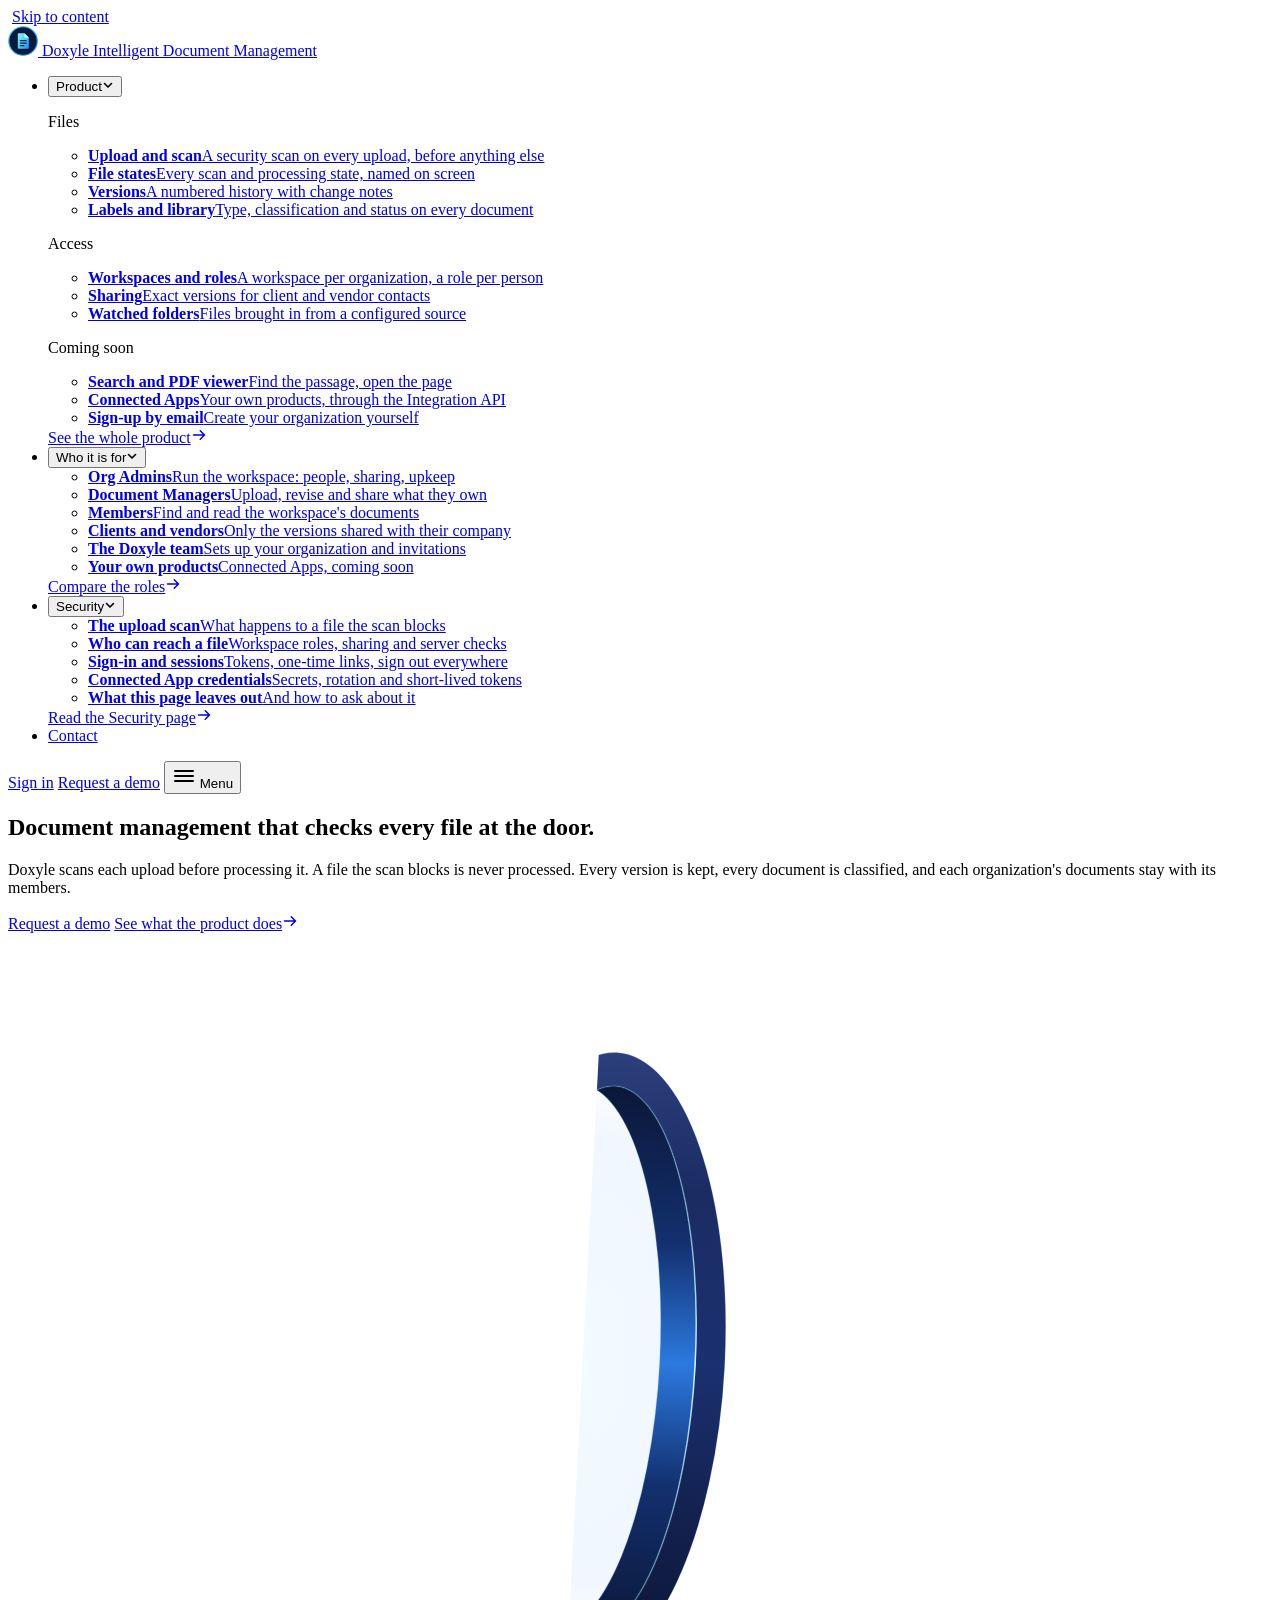
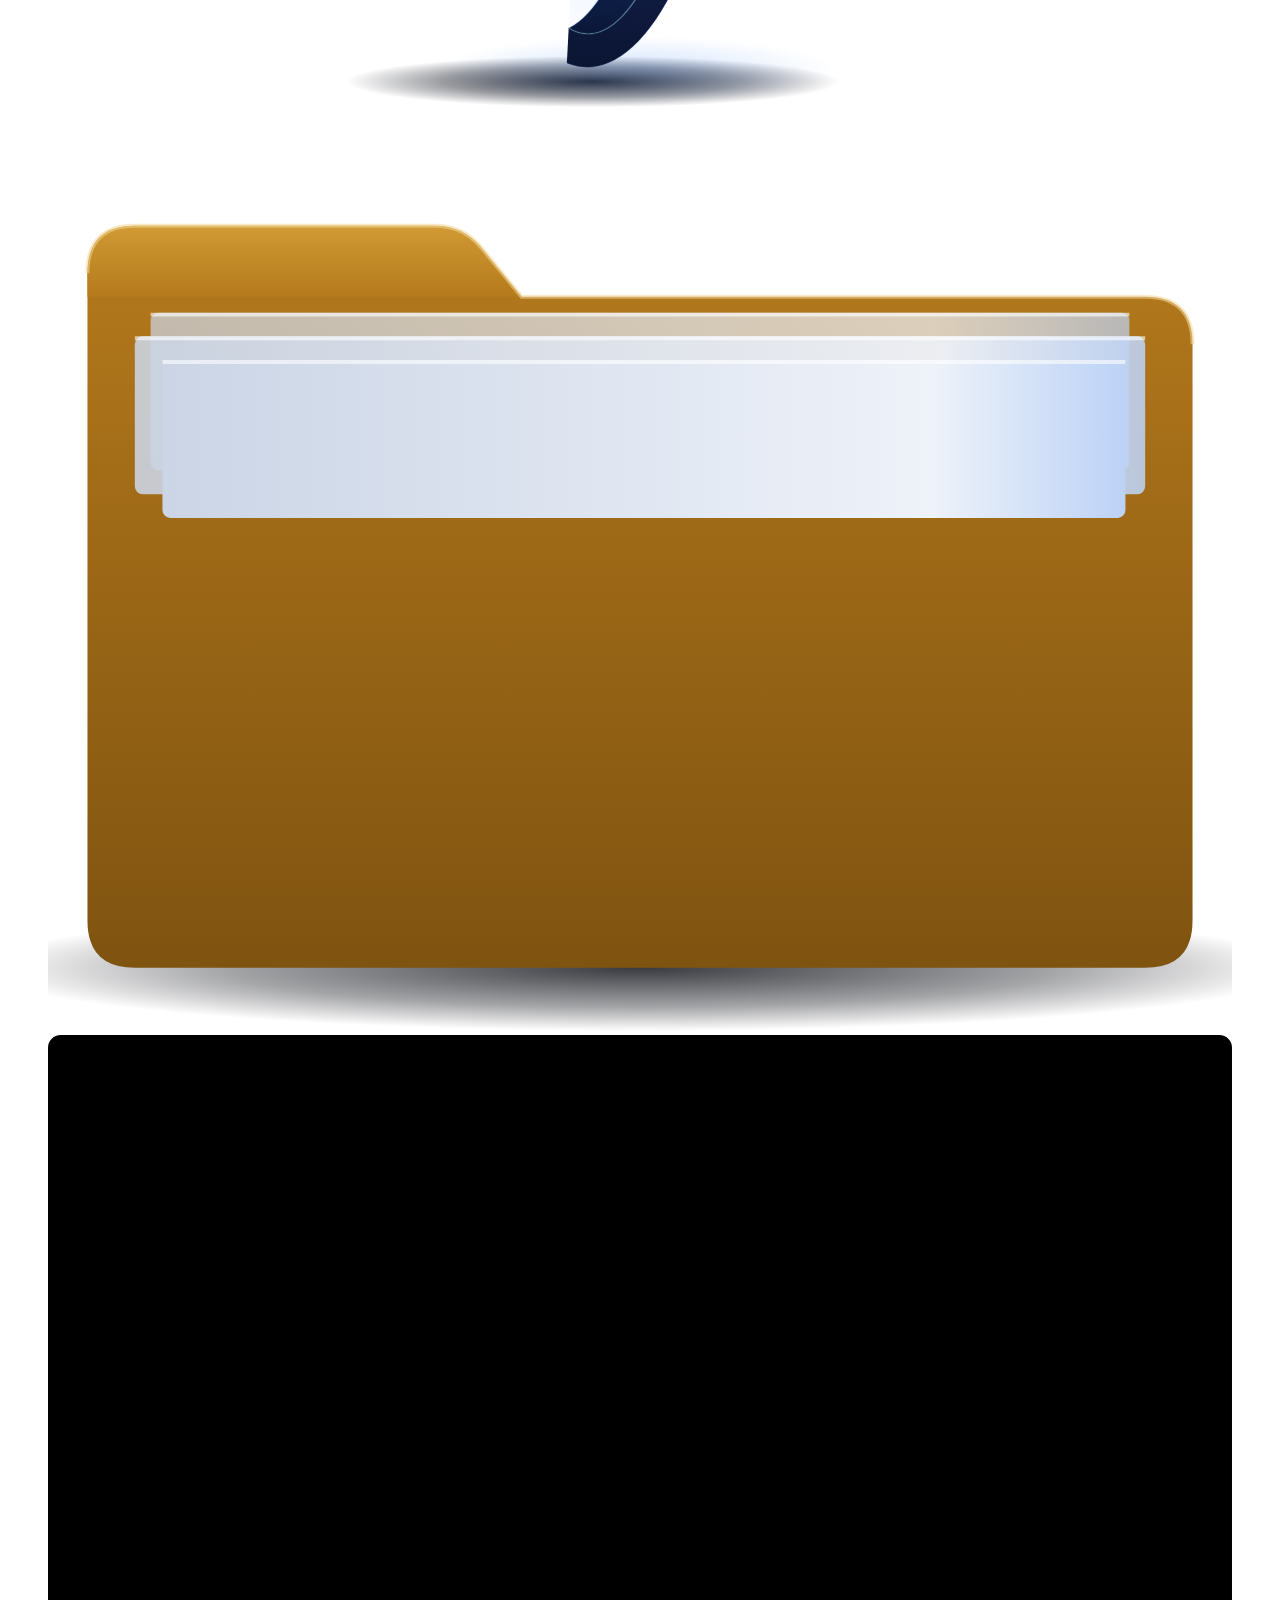
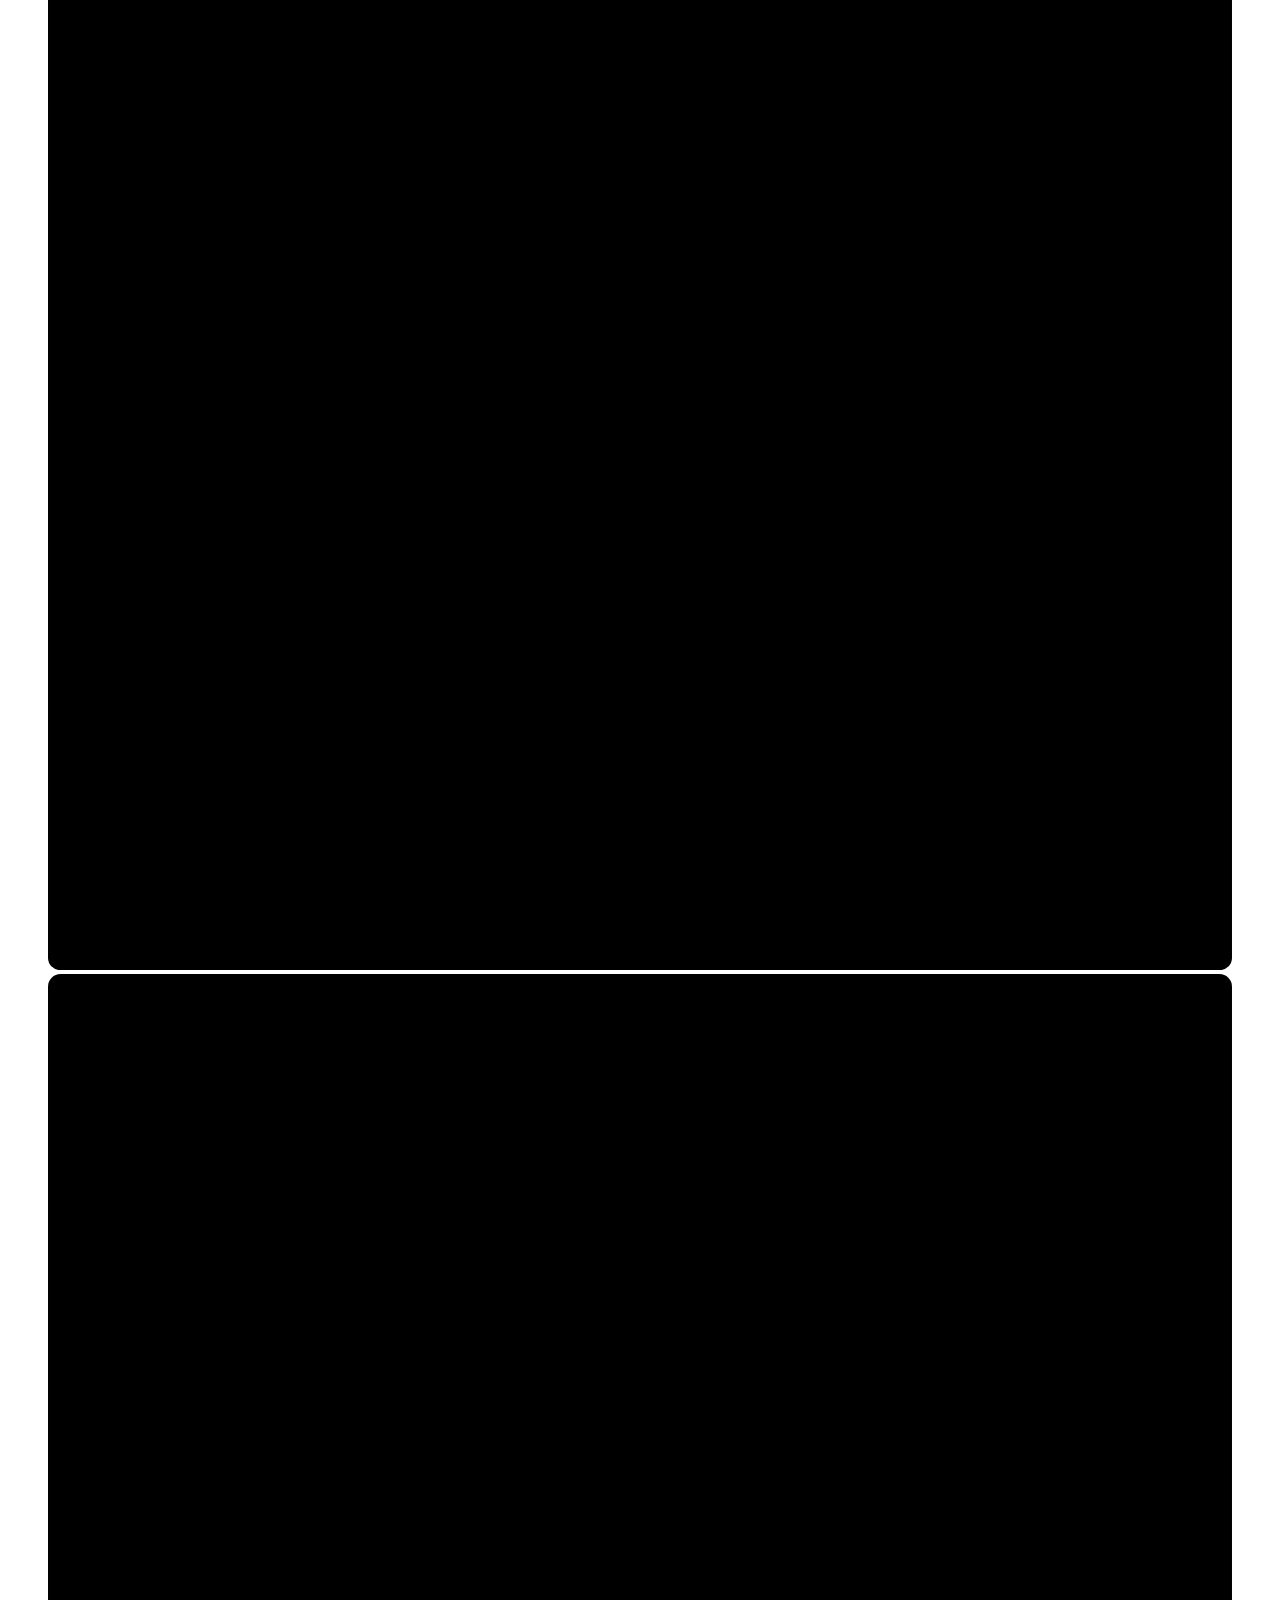
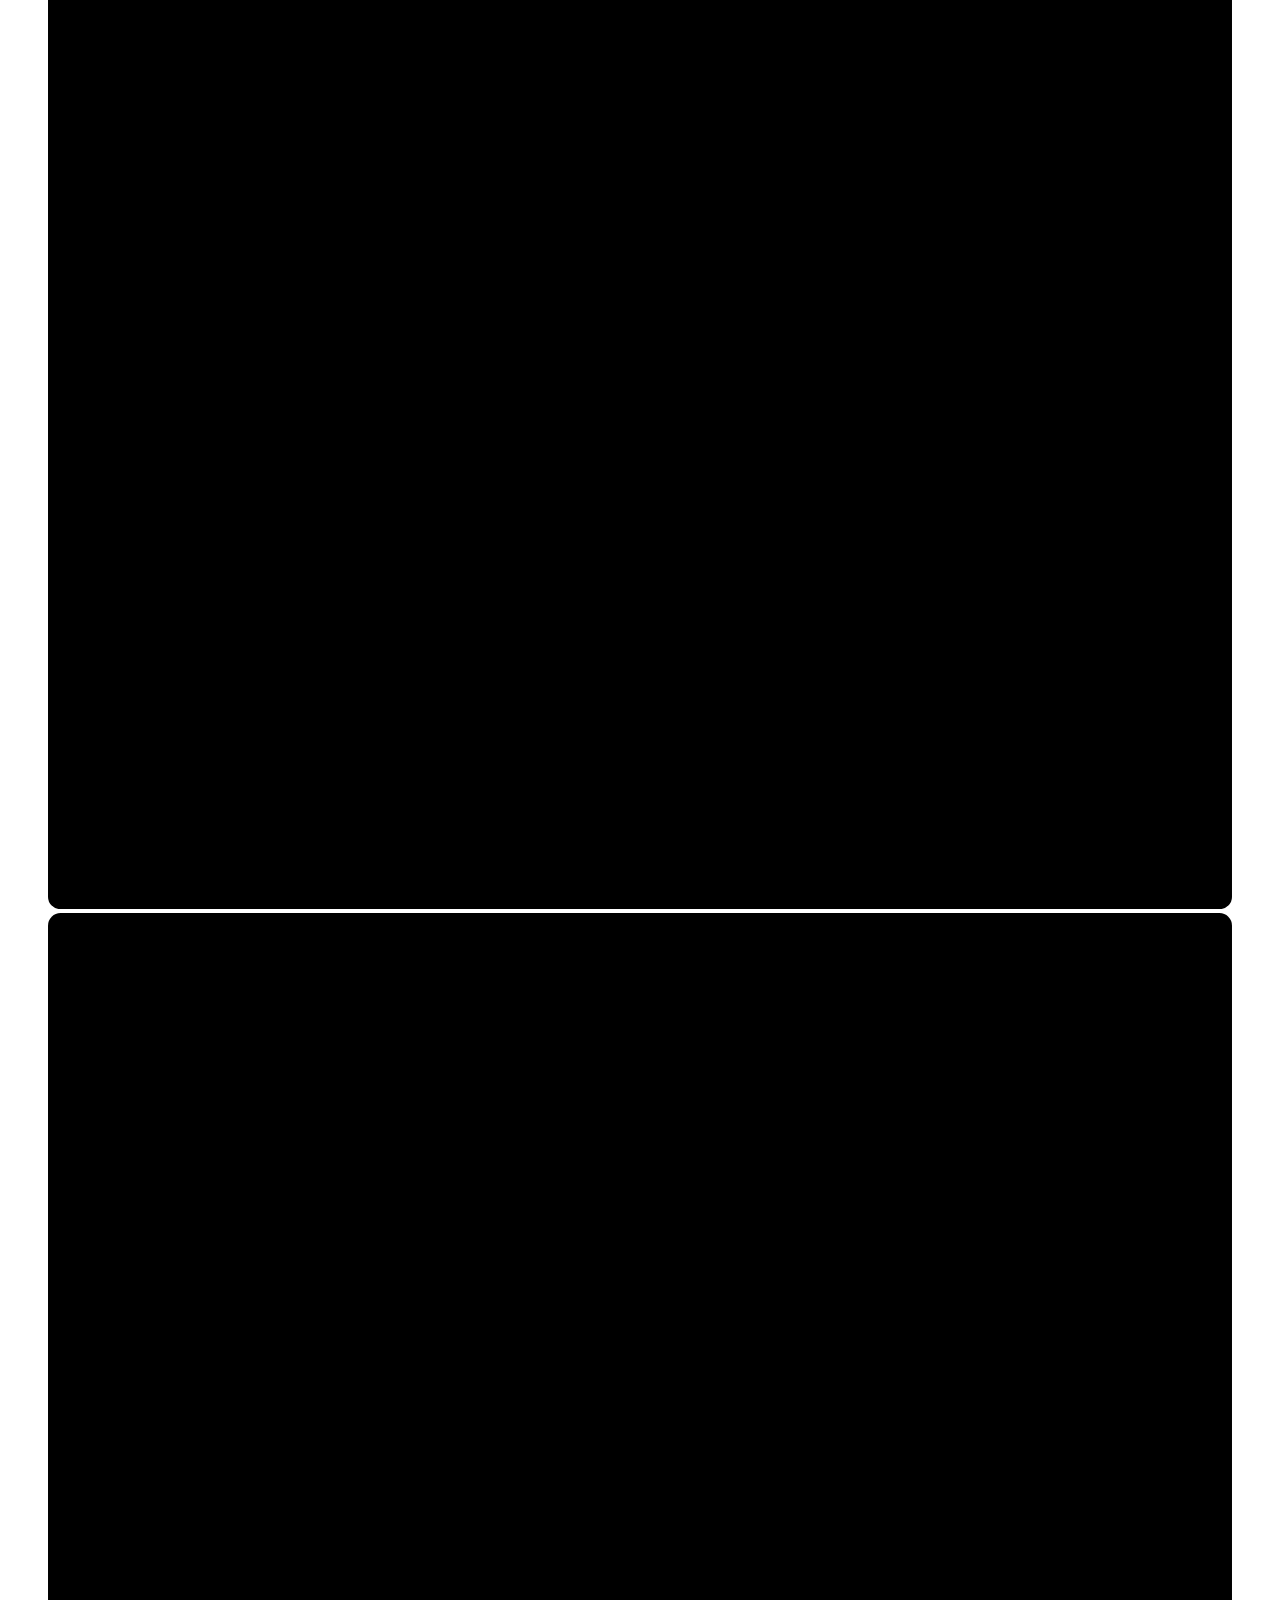
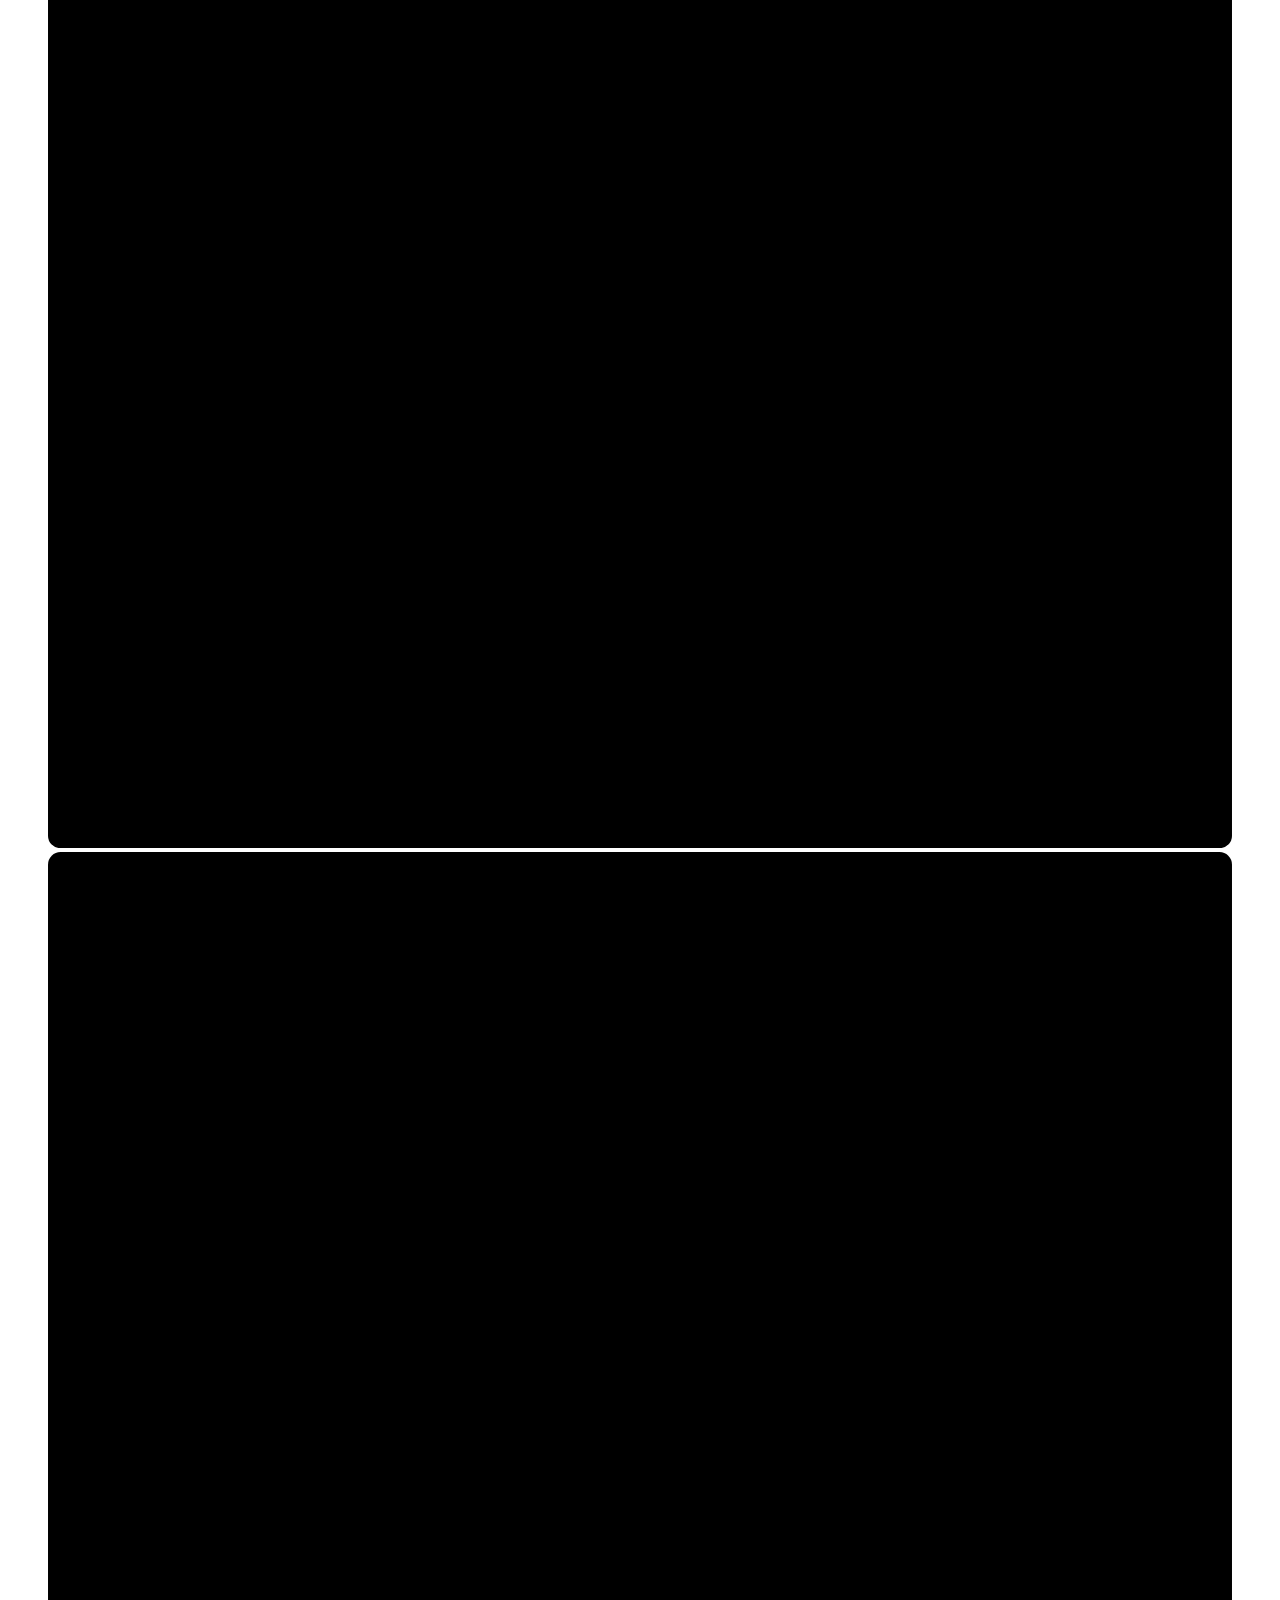
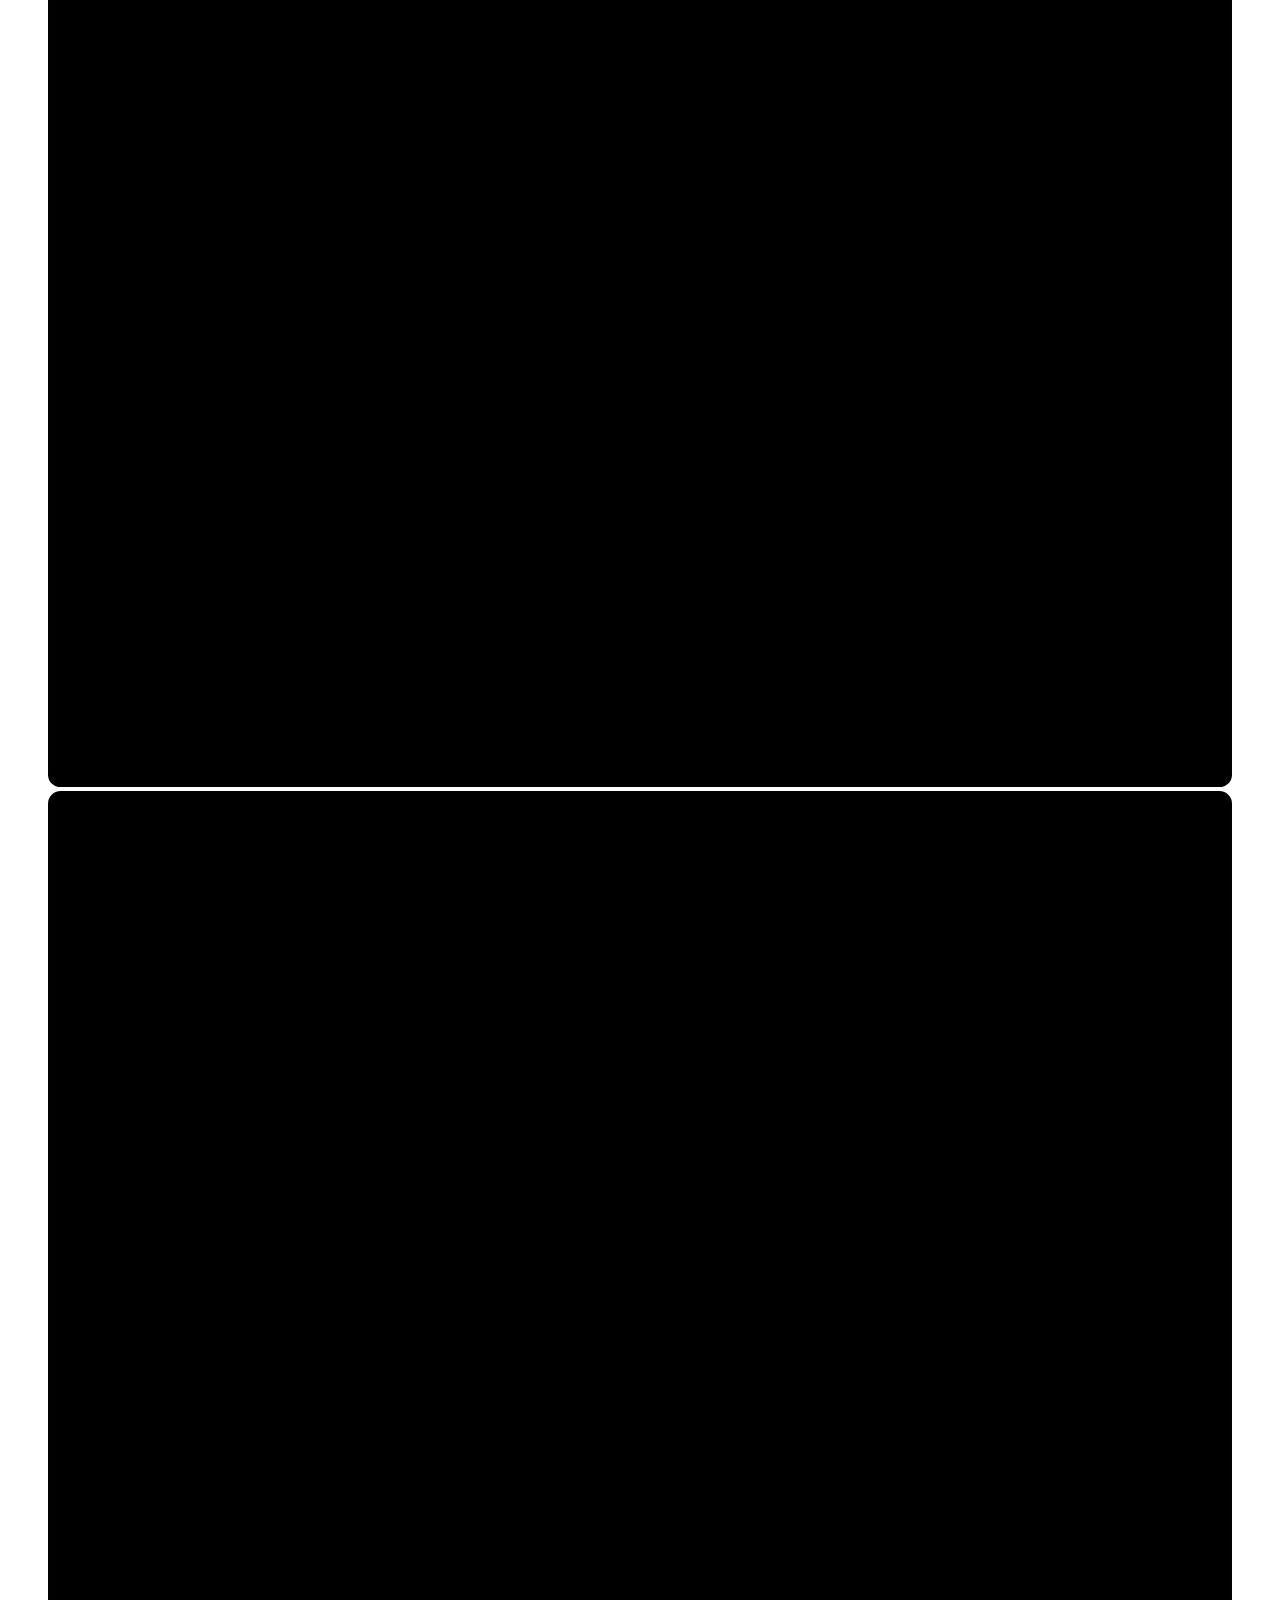
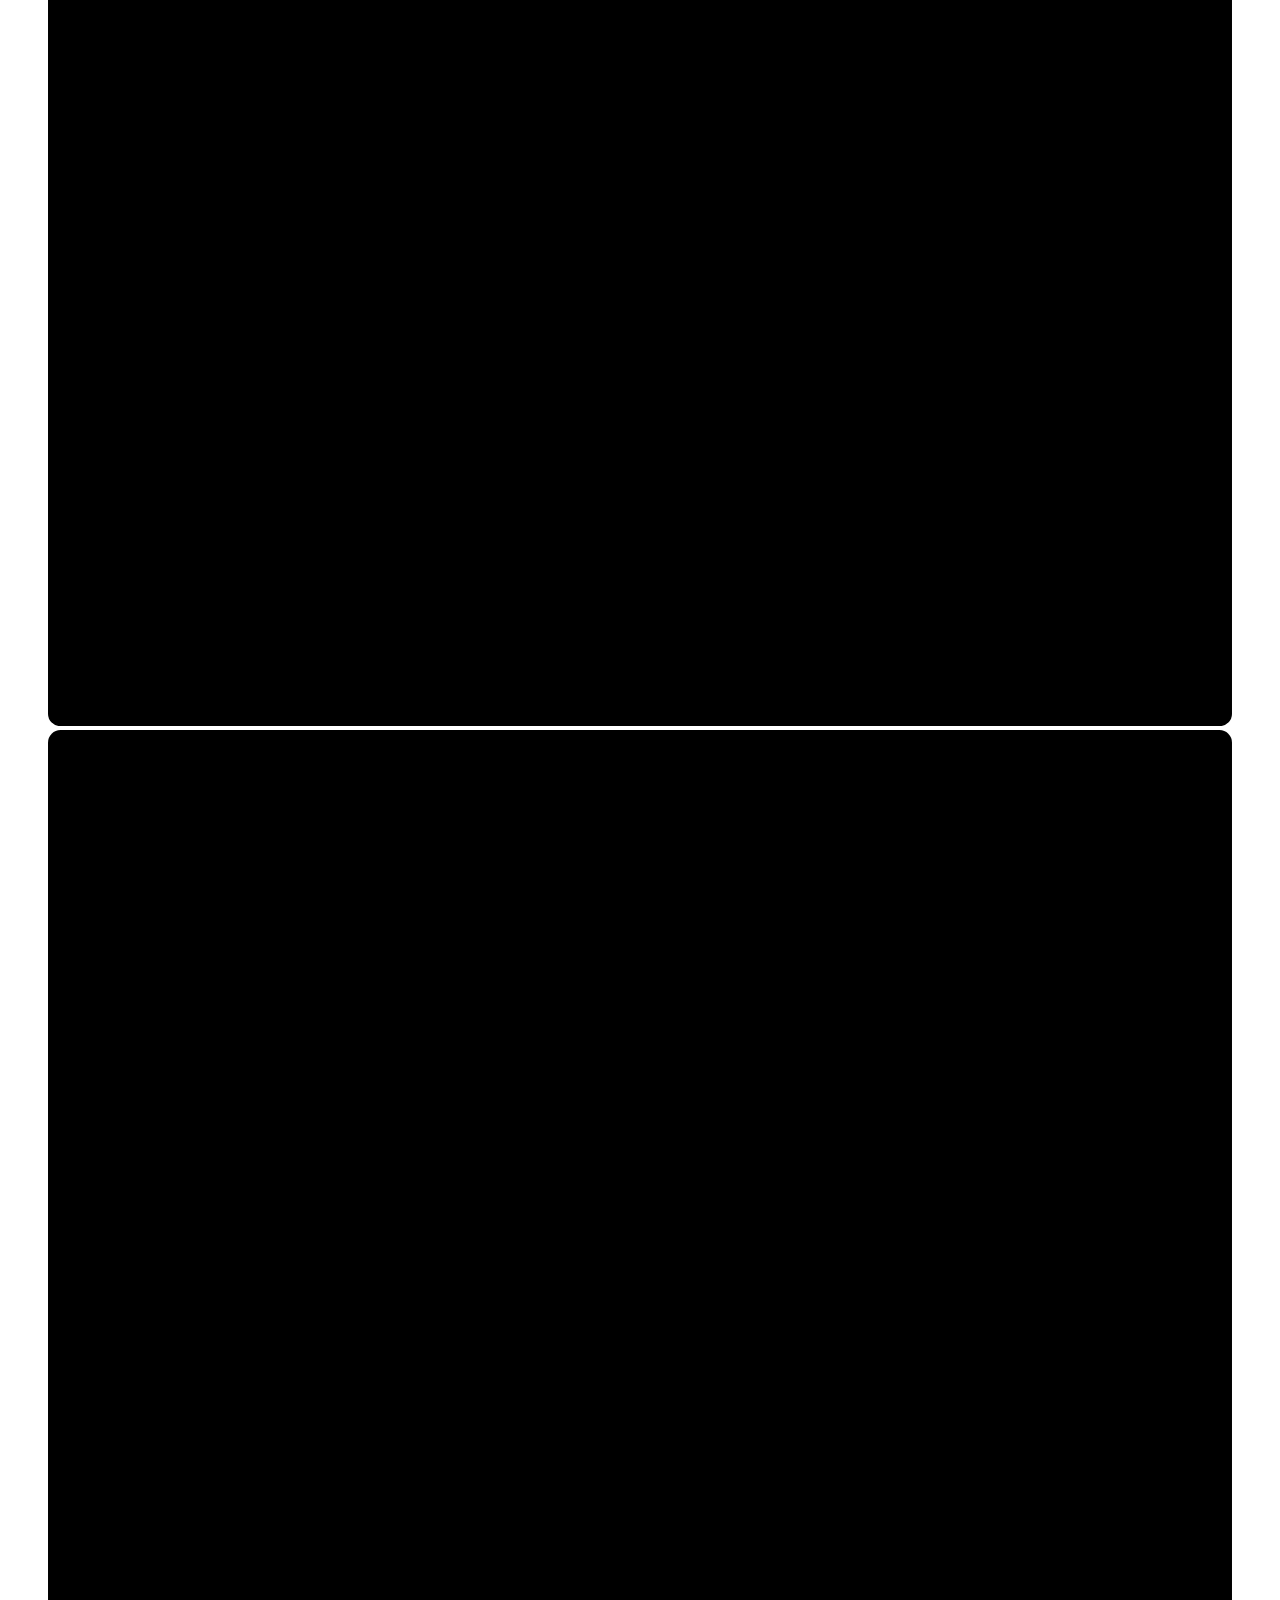
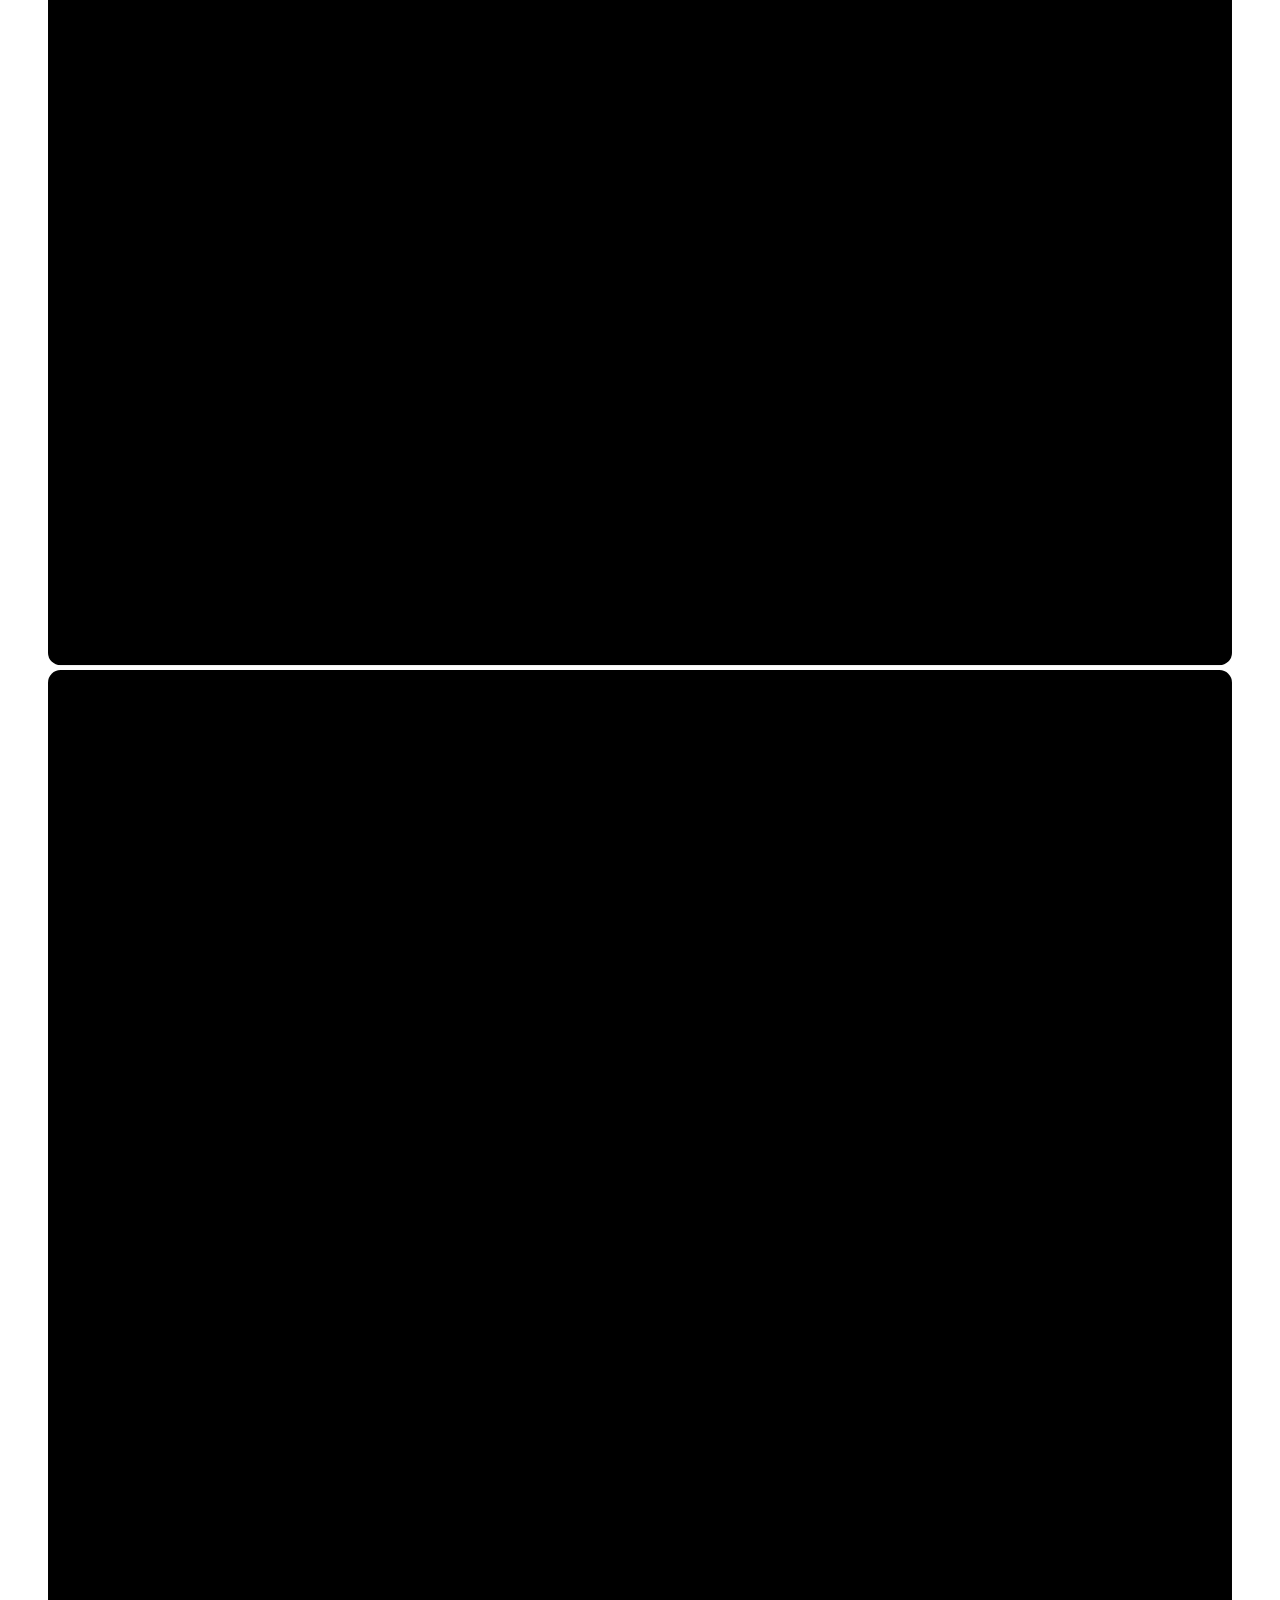
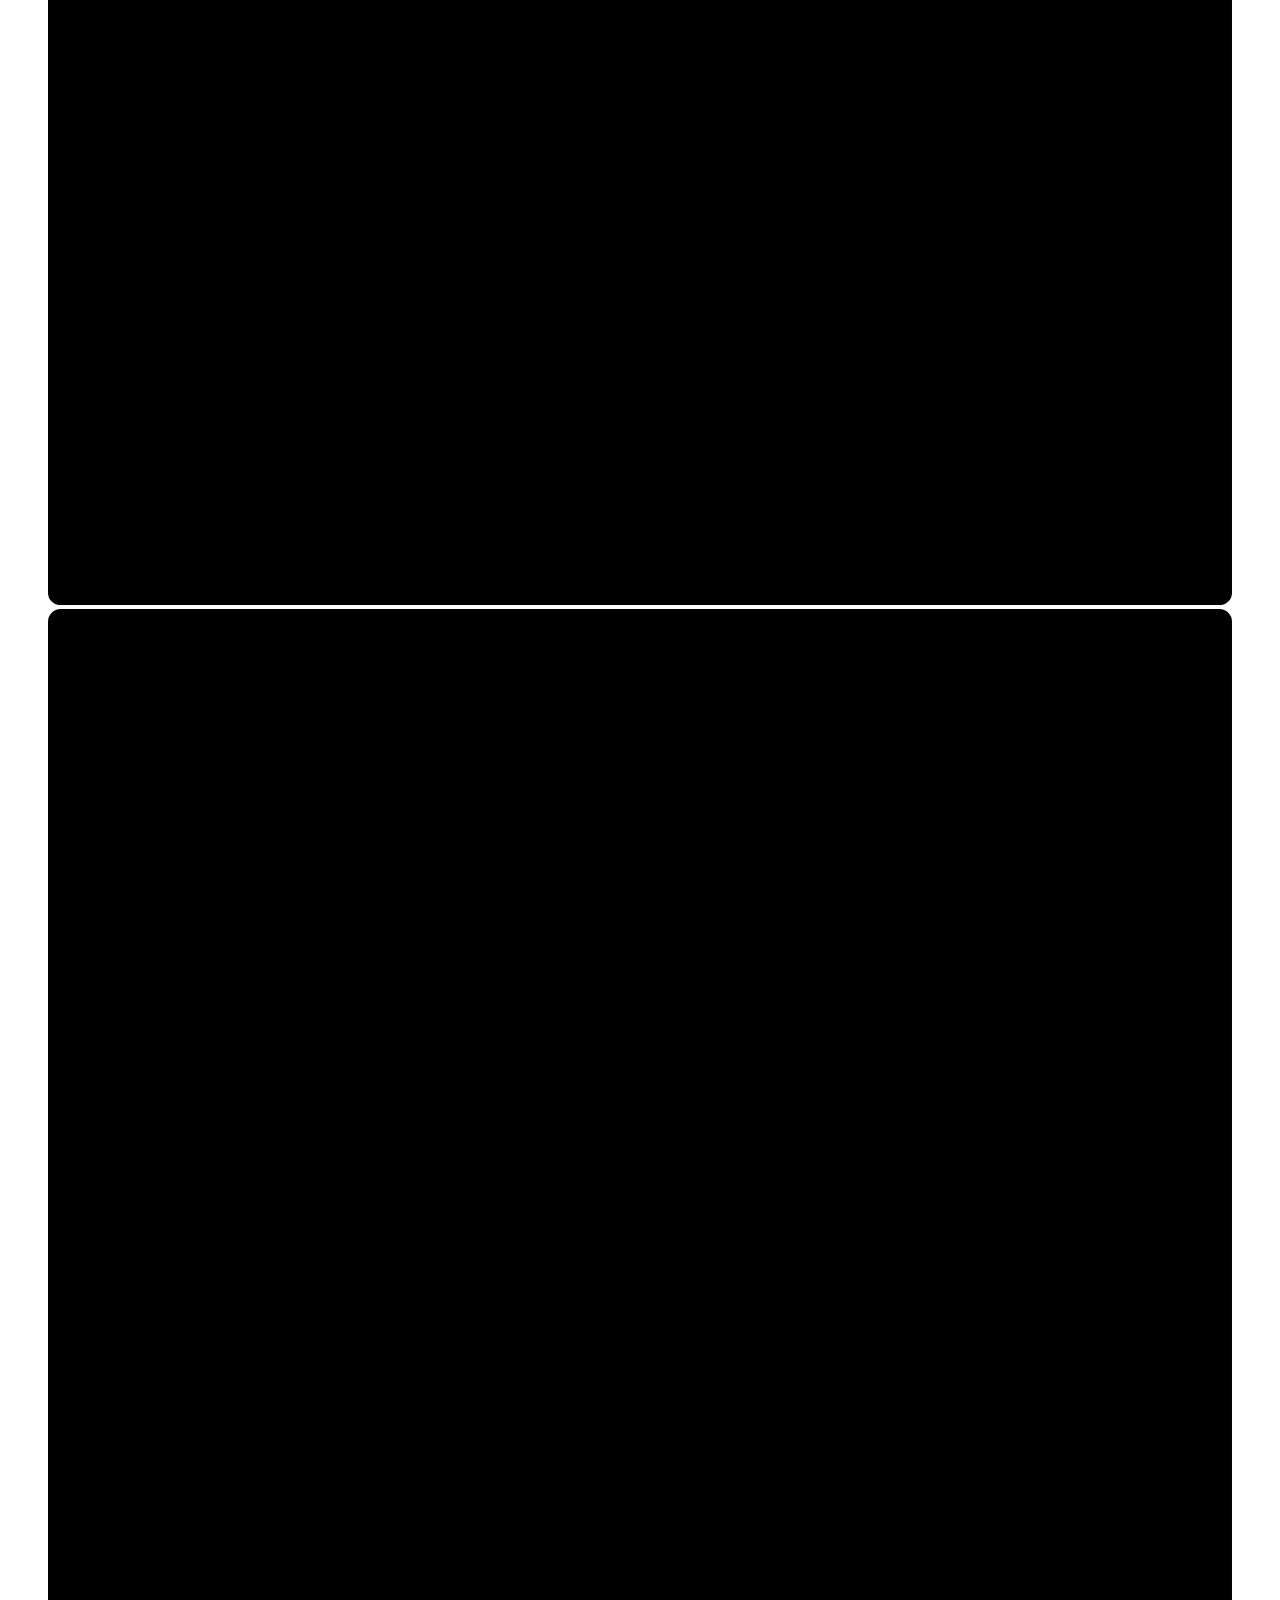
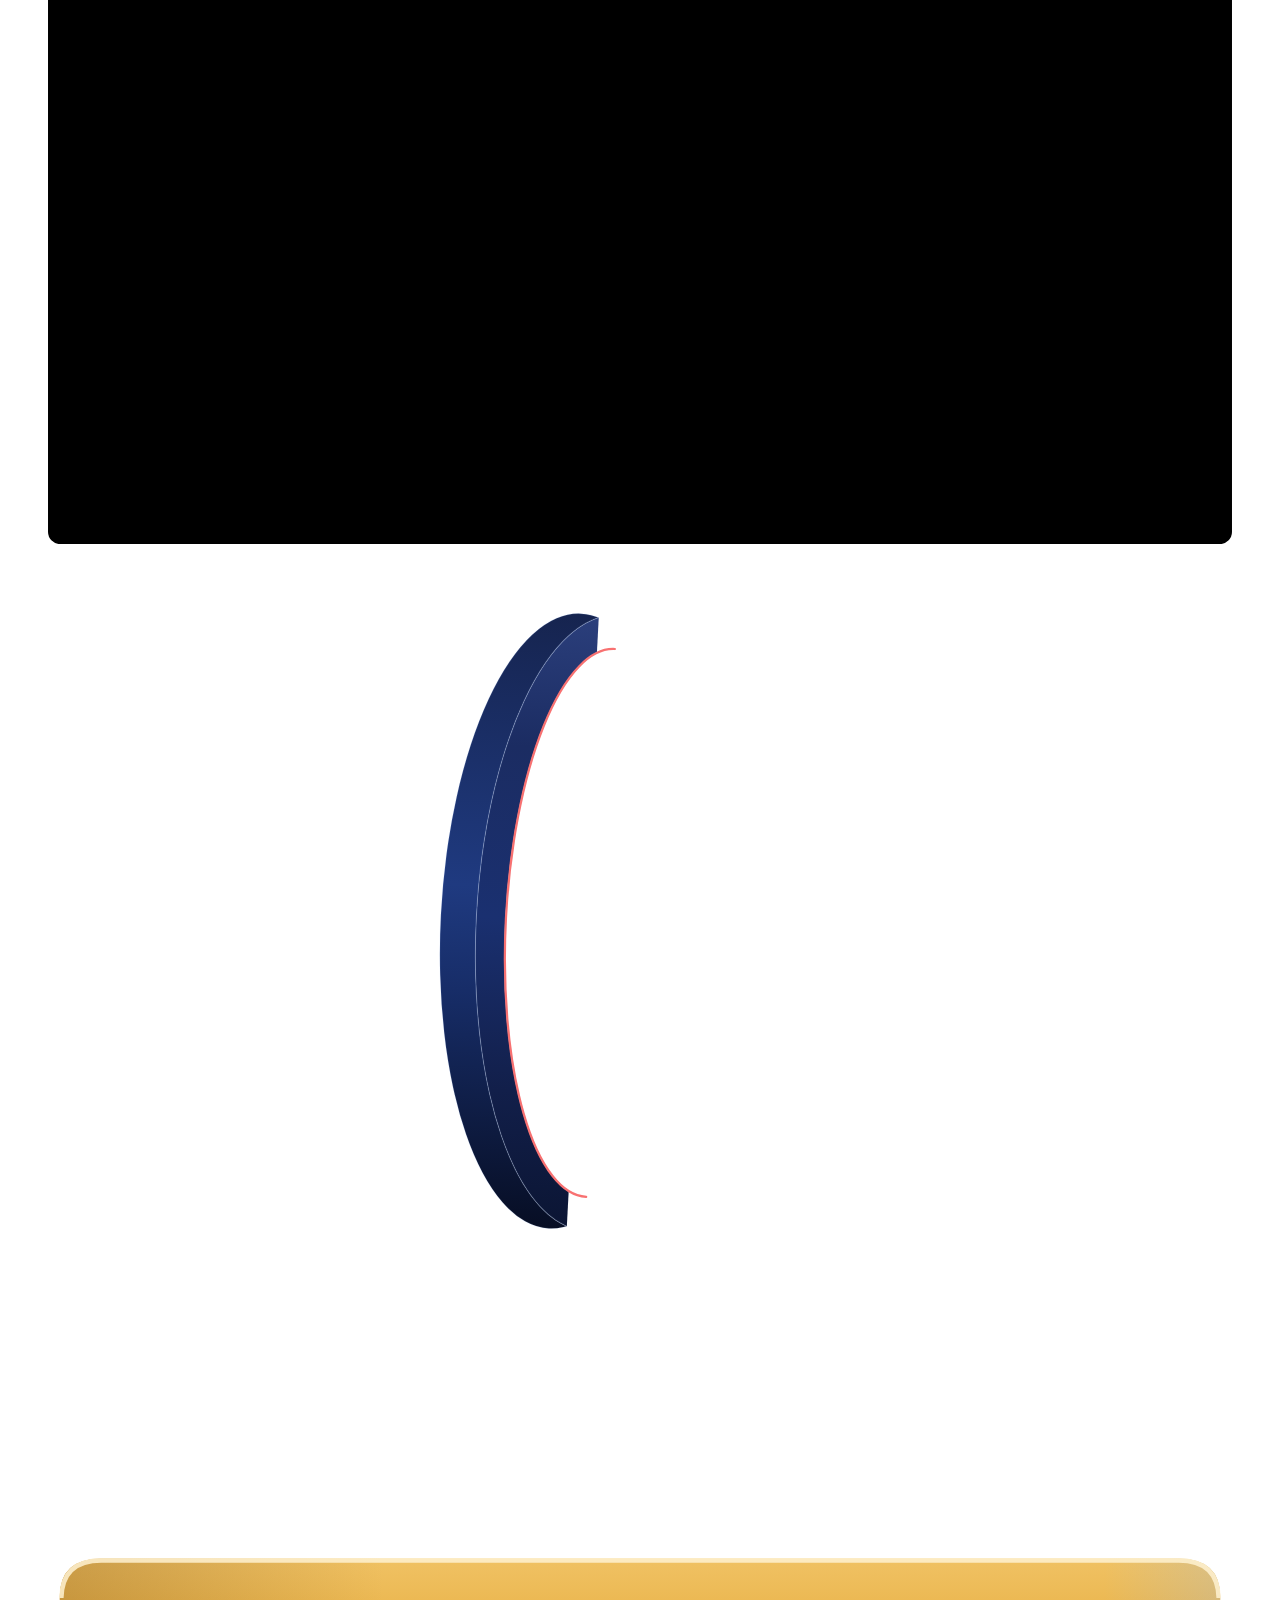
==== commit 8a7af274: "Call the product Doxyle instead of Peaplexa The document management product is now Doxyle (doxyle.co" ====
--- a/src/index.html
+++ b/src/index.html
@@ -3,13 +3,13 @@
 <head>
 <meta charset="utf-8">
 <meta name="viewport" content="width=device-width, initial-scale=1">
-<title>Peaplexa | Intelligent Document Management with a security scan on every upload</title>
-<meta name="description" content="Peaplexa scans each upload before processing it, keeps every version, gives each organization its own workspace with clear roles, and shares exact versions with clients and vendors. By Datagonomix.">
+<title>Doxyle | Intelligent Document Management with a security scan on every upload</title>
+<meta name="description" content="Doxyle scans each upload before processing it, keeps every version, gives each organization its own workspace with clear roles, and shares exact versions with clients and vendors. By Datagonomix.">
 <meta name="theme-color" content="#070d1c">
 <meta property="og:type" content="website">
-<meta property="og:site_name" content="Peaplexa by Datagonomix">
-<meta property="og:title" content="Peaplexa | Intelligent Document Management with a security scan on every upload">
-<meta property="og:description" content="Peaplexa scans each upload before processing it, keeps every version, gives each organization its own workspace with clear roles, and shares exact versions with clients and vendors. By Datagonomix.">
+<meta property="og:site_name" content="Doxyle by Datagonomix">
+<meta property="og:title" content="Doxyle | Intelligent Document Management with a security scan on every upload">
+<meta property="og:description" content="Doxyle scans each upload before processing it, keeps every version, gives each organization its own workspace with clear roles, and shares exact versions with clients and vendors. By Datagonomix.">
 <meta property="og:image" content="/assets/img/og.jpg">
 <meta property="og:image:width" content="1200">
 <meta property="og:image:height" content="630">
@@ -61,9 +61,9 @@
 <header class="site-head">
   <div class="mainbar">
     <div class="wrap mainbar-in">
-      <a class="brand" href="/" aria-label="Peaplexa home">
+      <a class="brand" href="/" aria-label="Doxyle home">
         <svg class="mark" viewBox="0 0 40 40" width="30" height="30" aria-hidden="true" focusable="false"><use href="#brand-mark"/></svg>
-        <span class="brand-name">Peaplexa</span>
+        <span class="brand-name">Doxyle</span>
         <span class="brand-sub">Intelligent Document Management</span>
       </a>
       <nav class="nav" aria-label="Main">
@@ -77,7 +77,7 @@
   </li><li class="nav-item has-menu">
     <button class="nav-top" type="button" aria-expanded="false" aria-controls="menu-who">Who it is for<svg class="chev" viewBox="0 0 12 12" width="12" height="12" aria-hidden="true" focusable="false"><path d="M2.5 4.5 6 8l3.5-3.5" fill="none" stroke="currentColor" stroke-width="1.6" stroke-linecap="round" stroke-linejoin="round"/></svg></button>
     <div class="menu" id="menu-who">
-      <div class="menu-cols"><div class="menu-col"><ul><li><a href="/who-it-is-for/#org-admins"><strong>Org Admins</strong><span>Run the workspace: people, sharing, upkeep</span></a></li><li><a href="/who-it-is-for/#document-managers"><strong>Document Managers</strong><span>Upload, revise and share what they own</span></a></li><li><a href="/who-it-is-for/#members"><strong>Members</strong><span>Find and read the workspace's documents</span></a></li><li><a href="/who-it-is-for/#portal-users"><strong>Clients and vendors</strong><span>Only the versions shared with their company</span></a></li><li><a href="/who-it-is-for/#operators"><strong>The Peaplexa team</strong><span>Sets up your organization and invitations</span></a></li><li><a href="/who-it-is-for/#apps"><strong>Your own products</strong><span>Connected Apps, coming soon</span></a></li></ul></div></div>
+      <div class="menu-cols"><div class="menu-col"><ul><li><a href="/who-it-is-for/#org-admins"><strong>Org Admins</strong><span>Run the workspace: people, sharing, upkeep</span></a></li><li><a href="/who-it-is-for/#document-managers"><strong>Document Managers</strong><span>Upload, revise and share what they own</span></a></li><li><a href="/who-it-is-for/#members"><strong>Members</strong><span>Find and read the workspace's documents</span></a></li><li><a href="/who-it-is-for/#portal-users"><strong>Clients and vendors</strong><span>Only the versions shared with their company</span></a></li><li><a href="/who-it-is-for/#operators"><strong>The Doxyle team</strong><span>Sets up your organization and invitations</span></a></li><li><a href="/who-it-is-for/#apps"><strong>Your own products</strong><span>Connected Apps, coming soon</span></a></li></ul></div></div>
       <a class="menu-foot" href="/who-it-is-for/#compare">Compare the roles<svg class="arr arr-r" viewBox="0 0 16 16" width="16" height="16" aria-hidden="true" focusable="false"><path d="M2.5 8h11M9.25 3.75 13.5 8l-4.25 4.25" fill="none" stroke="currentColor" stroke-width="1.5" stroke-linecap="round" stroke-linejoin="round"/></svg></a>
     </div>
   </li><li class="nav-item has-menu">
@@ -90,7 +90,7 @@
           <li class="nav-item"><a class="nav-top" href="/request-a-demo/#contact">Contact</a></li>
         </ul>
       </nav>
-      <a class="nav-signin" href="#">Sign in</a>
+      <a class="nav-signin" href="#" data-portal-link>Sign in</a>
       <a class="btn btn-pill nav-cta" href="/request-a-demo/">Request a demo</a>
       <button class="drawer-toggle" type="button" aria-expanded="false" aria-controls="drawer">
         <svg viewBox="0 0 24 24" width="24" height="24" aria-hidden="true" focusable="false"><path d="M3 7h18M3 12h18M3 17h18" stroke="currentColor" stroke-width="2" stroke-linecap="round"/></svg>
@@ -102,7 +102,7 @@
 <div class="drawer-scrim" hidden></div>
 <aside class="drawer" id="drawer" role="dialog" aria-modal="true" aria-label="Site menu" hidden>
   <div class="drawer-head">
-    <a class="brand brand-dark" href="/" aria-label="Peaplexa home"><svg class="mark" viewBox="0 0 40 40" width="34" height="34" aria-hidden="true" focusable="false"><use href="#brand-mark"/></svg><span class="brand-name">Peaplexa</span></a>
+    <a class="brand brand-dark" href="/" aria-label="Doxyle home"><svg class="mark" viewBox="0 0 40 40" width="34" height="34" aria-hidden="true" focusable="false"><use href="#brand-mark"/></svg><span class="brand-name">Doxyle</span></a>
     <button class="drawer-close" type="button" aria-label="Close menu">
       <svg viewBox="0 0 24 24" width="24" height="24" aria-hidden="true" focusable="false"><path d="M6 6l12 12M18 6L6 18" stroke="currentColor" stroke-width="2" stroke-linecap="round"/></svg>
     </button>
@@ -119,7 +119,7 @@
     <button class="drawer-top" type="button" aria-expanded="false" aria-controls="drawer-who">Who it is for<svg class="chev" viewBox="0 0 12 12" width="12" height="12" aria-hidden="true" focusable="false"><path d="M2.5 4.5 6 8l3.5-3.5" fill="none" stroke="currentColor" stroke-width="1.6" stroke-linecap="round" stroke-linejoin="round"/></svg></button>
     <ul class="drawer-sub" id="drawer-who" hidden>
       <li><a href="/who-it-is-for/">Who it is for overview</a></li>
-      <li><a href="/who-it-is-for/#org-admins">Org Admins</a></li><li><a href="/who-it-is-for/#document-managers">Document Managers</a></li><li><a href="/who-it-is-for/#members">Members</a></li><li><a href="/who-it-is-for/#portal-users">Clients and vendors</a></li><li><a href="/who-it-is-for/#operators">The Peaplexa team</a></li><li><a href="/who-it-is-for/#apps">Your own products</a></li>
+      <li><a href="/who-it-is-for/#org-admins">Org Admins</a></li><li><a href="/who-it-is-for/#document-managers">Document Managers</a></li><li><a href="/who-it-is-for/#members">Members</a></li><li><a href="/who-it-is-for/#portal-users">Clients and vendors</a></li><li><a href="/who-it-is-for/#operators">The Doxyle team</a></li><li><a href="/who-it-is-for/#apps">Your own products</a></li>
     </ul>
   </li><li class="drawer-group">
     <button class="drawer-top" type="button" aria-expanded="false" aria-controls="drawer-security">Security<svg class="chev" viewBox="0 0 12 12" width="12" height="12" aria-hidden="true" focusable="false"><path d="M2.5 4.5 6 8l3.5-3.5" fill="none" stroke="currentColor" stroke-width="1.6" stroke-linecap="round" stroke-linejoin="round"/></svg></button>
@@ -133,7 +133,7 @@
   </nav>
   <div class="drawer-foot">
     <a class="btn btn-pill" href="/request-a-demo/">Request a demo</a>
-    <a class="drawer-signin" href="#">Sign in to the app</a>
+    <a class="drawer-signin" href="#" data-portal-link>Sign in to the app</a>
   </div>
 </aside>
 
@@ -141,7 +141,7 @@
 <section class="hero on-dark navy-field" aria-labelledby="hero-title">
   <div class="hero-copy">
     <h1 id="hero-title">Document management that checks every file at the door.</h1>
-    <p class="lead">Peaplexa scans each upload before processing it. A file the scan blocks is never processed. Every version is kept, every document is classified, and each organization's documents stay with its members.</p>
+    <p class="lead">Doxyle scans each upload before processing it. A file the scan blocks is never processed. Every version is kept, every document is classified, and each organization's documents stay with its members.</p>
     <div class="actions">
       <a class="btn btn-pill" href="/request-a-demo/">Request a demo</a>
       <a class="btn btn-ghost" href="/product/">See what the product does<svg class="arr arr-r" viewBox="0 0 16 16" width="16" height="16" aria-hidden="true" focusable="false"><path d="M2.5 8h11M9.25 3.75 13.5 8l-4.25 4.25" fill="none" stroke="currentColor" stroke-width="1.5" stroke-linecap="round" stroke-linejoin="round"/></svg></a>
@@ -402,7 +402,7 @@
 <div class="band-sentinel" aria-hidden="true"></div>
 <nav class="band" aria-label="Product capabilities">
   <div class="wrap band-in">
-    <a class="band-home" href="/" aria-label="Peaplexa home"><svg class="mark" viewBox="0 0 40 40" width="26" height="26" aria-hidden="true" focusable="false"><use href="#brand-mark"/></svg></a>
+    <a class="band-home" href="/" aria-label="Doxyle home"><svg class="mark" viewBox="0 0 40 40" width="26" height="26" aria-hidden="true" focusable="false"><use href="#brand-mark"/></svg></a>
     <ul class="band-links"><li><a href="/product/#upload">Upload and scan</a></li><li><a href="/product/#states">File states</a></li><li><a href="/product/#versions">Versions</a></li><li><a href="/product/#labels">Labels and library</a></li><li><a href="/product/#workspaces">Workspaces and roles</a></li><li><a href="/product/#sharing">Sharing</a></li><li><a href="/product/#watched">Watched folders</a></li><li><a href="/product/#coming">Coming soon</a></li></ul>
     <button class="band-more" type="button" tabindex="-1" aria-hidden="true"><svg class="chev" viewBox="0 0 12 12" width="12" height="12" aria-hidden="true" focusable="false"><path d="M2.5 4.5 6 8l3.5-3.5" fill="none" stroke="currentColor" stroke-width="1.6" stroke-linecap="round" stroke-linejoin="round"/></svg></button>
     <a class="band-cta" href="/request-a-demo/">Request a demo</a>
@@ -446,7 +446,7 @@
             <p>Retry is not offered. The notice on the version names the problem and offers the fix: a new version.</p>
           </figcaption>
           <div class="shot-stage fig-alert">
-            <div class="shot-frame"><div class="shot" style="--iw: 1142; --cx: 12; --cy: 10; --cw: 860; --ch: 280"><img src="/assets/img/blocked-alert-1142.webp" srcset="/assets/img/blocked-alert-1142.webp 1142w" sizes="(max-width: 767px) 100vw, 640px" width="1142" height="300" alt="A red notice in Peaplexa: The security scan blocked this file. It cannot be processed. To replace it, upload a new version. Below it, an Upload a new version button." decoding="async" loading="lazy"></div></div>
+            <div class="shot-frame"><div class="shot" style="--iw: 1142; --cx: 12; --cy: 10; --cw: 860; --ch: 280"><img src="/assets/img/blocked-alert-1142.webp" srcset="/assets/img/blocked-alert-1142.webp 1142w" sizes="(max-width: 767px) 100vw, 640px" width="1142" height="300" alt="A red notice in Doxyle: The security scan blocked this file. It cannot be processed. To replace it, upload a new version. Below it, an Upload a new version button." decoding="async" loading="lazy"></div></div>
           </div>
         </figure>
         <figure class="item span-5">
@@ -455,7 +455,7 @@
             <p>The version page shows the scan and processing state, and every attempt with its times.</p>
           </figcaption>
           <div class="shot-stage">
-            <div class="shot-frame"><div class="shot" style="--iw: 1200; --cx: 233; --cy: 165; --cw: 469; --ch: 245"><img src="/assets/img/version-1200.webp" srcset="/assets/img/version-1200.webp 1200w, /assets/img/version-2400.webp 2400w" sizes="(max-width: 600px) 300vw, 1100px" width="2400" height="1217" alt="The Processing panel of a Peaplexa version: Scan passed, Processed, Searchable, the latest attempt and when it started and finished." decoding="async" loading="lazy"></div></div>
+            <div class="shot-frame"><div class="shot" style="--iw: 1200; --cx: 233; --cy: 165; --cw: 469; --ch: 245"><img src="/assets/img/version-1200.webp" srcset="/assets/img/version-1200.webp 1200w, /assets/img/version-2400.webp 2400w" sizes="(max-width: 600px) 300vw, 1100px" width="2400" height="1217" alt="The Processing panel of a Doxyle version: Scan passed, Processed, Searchable, the latest attempt and when it started and finished." decoding="async" loading="lazy"></div></div>
           </div>
         </figure>
       </div>
@@ -472,7 +472,7 @@
     </div>
     <div class="sec-body">
       <figure class="shot-stage shot-wide">
-        <div class="shot-frame"><div class="shot" style="--iw: 1200; --cx: 24; --cy: 612; --cw: 1152; --ch: 222; --mw: 420"><img src="/assets/img/detail-1200.webp" srcset="/assets/img/detail-1200.webp 1200w, /assets/img/detail-2368.webp 2368w" sizes="(max-width: 600px) 300vw, 1400px" width="2368" height="1720" alt="The version history of a Peaplexa document: Version 3 is current, with Version 2 and Version 1 below it, each with its file name, size, uploader, date and change note." decoding="async" loading="lazy"></div></div>
+        <div class="shot-frame"><div class="shot" style="--iw: 1200; --cx: 24; --cy: 612; --cw: 1152; --ch: 222; --mw: 420"><img src="/assets/img/detail-1200.webp" srcset="/assets/img/detail-1200.webp 1200w, /assets/img/detail-2368.webp 2368w" sizes="(max-width: 600px) 300vw, 1400px" width="2368" height="1720" alt="The version history of a Doxyle document: Version 3 is current, with Version 2 and Version 1 below it, each with its file name, size, uploader, date and change note." decoding="async" loading="lazy"></div></div>
       </figure>
       <div class="cols cols-3">
         <div class="col"><svg class="ic" viewBox="0 0 24 24" width="20" height="20" aria-hidden="true" focusable="false"><use href="#i-user"/></svg><h3>Who adds a version</h3><p>An Org Admin, or the Document Manager who owns the document.</p></div>
@@ -559,7 +559,7 @@
     <div class="sec-body row">
       <div class="next-main span-7">
         <h3>Connected Apps <span class="soon">Coming soon</span></h3>
-        <p>A product your company runs, such as an HR system, will keep its documents in Peaplexa through the Integration API.</p>
+        <p>A product your company runs, such as an HR system, will keep its documents in Doxyle through the Integration API.</p>
         <dl class="defs">
           <div><dt>Upload</dt><dd>Files and new versions, scanned like any upload</dd></div>
           <div><dt>Sync access</dt><dd>Members, groups and grants from your product</dd></div>
@@ -569,7 +569,7 @@
       </div>
       <ul class="list-ruled col-divide span-5">
         <li><svg class="ic" viewBox="0 0 24 24" width="20" height="20" aria-hidden="true" focusable="false"><use href="#i-search"/></svg><div><h3>Search and PDF viewer <span class="soon">Coming soon</span></h3><p>Search the text of the documents you may open, and open the PDF at the matching passage. Today the library finds documents by title or ID.</p></div></li>
-        <li><svg class="ic" viewBox="0 0 24 24" width="20" height="20" aria-hidden="true" focusable="false"><use href="#i-mail"/></svg><div><h3>Sign-up by email <span class="soon">Coming soon</span></h3><p>Create your organization with a work email and become its first Org Admin. Today the Peaplexa team sets up each organization.</p></div></li>
+        <li><svg class="ic" viewBox="0 0 24 24" width="20" height="20" aria-hidden="true" focusable="false"><use href="#i-mail"/></svg><div><h3>Sign-up by email <span class="soon">Coming soon</span></h3><p>Create your organization with a work email and become its first Org Admin. Today the Doxyle team sets up each organization.</p></div></li>
       </ul>
     </div>
   </div>
@@ -596,7 +596,7 @@
 <section class="cta" aria-labelledby="cta-title">
   <div class="wrap cta-in">
     <div class="cta-copy">
-      <h2 id="cta-title">See a file go through Peaplexa</h2>
+      <h2 id="cta-title">See a file go through Doxyle</h2>
       <p class="lead">Tell us about the documents you keep and who needs them. We will walk you through an upload, its scan, its versions and who can open it.</p>
     </div>
     <div class="actions">
@@ -611,19 +611,20 @@
 <footer class="site-foot">
   <div class="wrap foot-grid">
     <div class="foot-brand">
-      <a class="brand brand-dark" href="/" aria-label="Peaplexa home"><svg class="mark" viewBox="0 0 40 40" width="36" height="36" aria-hidden="true" focusable="false"><use href="#brand-mark"/></svg><span class="brand-name">Peaplexa</span></a>
+      <a class="brand brand-dark" href="/" aria-label="Doxyle home"><svg class="mark" viewBox="0 0 40 40" width="36" height="36" aria-hidden="true" focusable="false"><use href="#brand-mark"/></svg><span class="brand-name">Doxyle</span></a>
       <p>Intelligent Document Management. A security scan on every upload, every version kept, and a workspace for each organization.</p>
       <a class="foot-mail" href="mailto:info@datagonomix.com"><svg class="ic" viewBox="0 0 24 24" width="20" height="20" aria-hidden="true" focusable="false"><use href="#i-mail"/></svg>info@datagonomix.com</a>
     </div>
-    <nav class="foot-col foot-product" aria-label="Product"><h2><a href="/product/">Product</a></h2><ul><li><a href="/product/#upload">Upload and scan</a></li><li><a href="/product/#states">File states</a></li><li><a href="/product/#versions">Versions</a></li><li><a href="/product/#labels">Labels and library</a></li><li><a href="/product/#workspaces">Workspaces and roles</a></li><li><a href="/product/#sharing">Sharing</a></li><li><a href="/product/#watched">Watched folders</a></li><li><a href="/product/#search">Search and PDF viewer</a></li><li><a href="/product/#connected-apps">Connected Apps</a></li><li><a href="/product/#signup">Sign-up by email</a></li></ul></nav><nav class="foot-col foot-who" aria-label="Who it is for"><h2><a href="/who-it-is-for/">Who it is for</a></h2><ul><li><a href="/who-it-is-for/#org-admins">Org Admins</a></li><li><a href="/who-it-is-for/#document-managers">Document Managers</a></li><li><a href="/who-it-is-for/#members">Members</a></li><li><a href="/who-it-is-for/#portal-users">Clients and vendors</a></li><li><a href="/who-it-is-for/#operators">The Peaplexa team</a></li><li><a href="/who-it-is-for/#apps">Your own products</a></li></ul></nav><nav class="foot-col foot-security" aria-label="Security"><h2><a href="/security/">Security</a></h2><ul><li><a href="/security/#scan">The upload scan</a></li><li><a href="/security/#access">Who can reach a file</a></li><li><a href="/security/#sessions">Sign-in and sessions</a></li><li><a href="/security/#apps">Connected App credentials</a></li><li><a href="/security/#questions">What this page leaves out</a></li></ul></nav>
+    <nav class="foot-col foot-product" aria-label="Product"><h2><a href="/product/">Product</a></h2><ul><li><a href="/product/#upload">Upload and scan</a></li><li><a href="/product/#states">File states</a></li><li><a href="/product/#versions">Versions</a></li><li><a href="/product/#labels">Labels and library</a></li><li><a href="/product/#workspaces">Workspaces and roles</a></li><li><a href="/product/#sharing">Sharing</a></li><li><a href="/product/#watched">Watched folders</a></li><li><a href="/product/#search">Search and PDF viewer</a></li><li><a href="/product/#connected-apps">Connected Apps</a></li><li><a href="/product/#signup">Sign-up by email</a></li></ul></nav><nav class="foot-col foot-who" aria-label="Who it is for"><h2><a href="/who-it-is-for/">Who it is for</a></h2><ul><li><a href="/who-it-is-for/#org-admins">Org Admins</a></li><li><a href="/who-it-is-for/#document-managers">Document Managers</a></li><li><a href="/who-it-is-for/#members">Members</a></li><li><a href="/who-it-is-for/#portal-users">Clients and vendors</a></li><li><a href="/who-it-is-for/#operators">The Doxyle team</a></li><li><a href="/who-it-is-for/#apps">Your own products</a></li></ul></nav><nav class="foot-col foot-security" aria-label="Security"><h2><a href="/security/">Security</a></h2><ul><li><a href="/security/#scan">The upload scan</a></li><li><a href="/security/#access">Who can reach a file</a></li><li><a href="/security/#sessions">Sign-in and sessions</a></li><li><a href="/security/#apps">Connected App credentials</a></li><li><a href="/security/#questions">What this page leaves out</a></li></ul></nav>
   </div>
   <div class="wrap foot-base">
-    <p>&copy; 2026 Peaplexa by Datagonomix</p>
+    <p>&copy; 2026 Doxyle by Datagonomix</p>
     <p>Screens on this site use sample data.</p>
-    <p><a href="#">Sign in to the app</a></p>
+    <p><a href="#" data-portal-link>Sign in to the app</a></p>
   </div>
 </footer>
 
+<script src="/portal-config.js" defer></script>
 <script src="/assets/js/site.js" defer></script>
 </body>
 </html>
